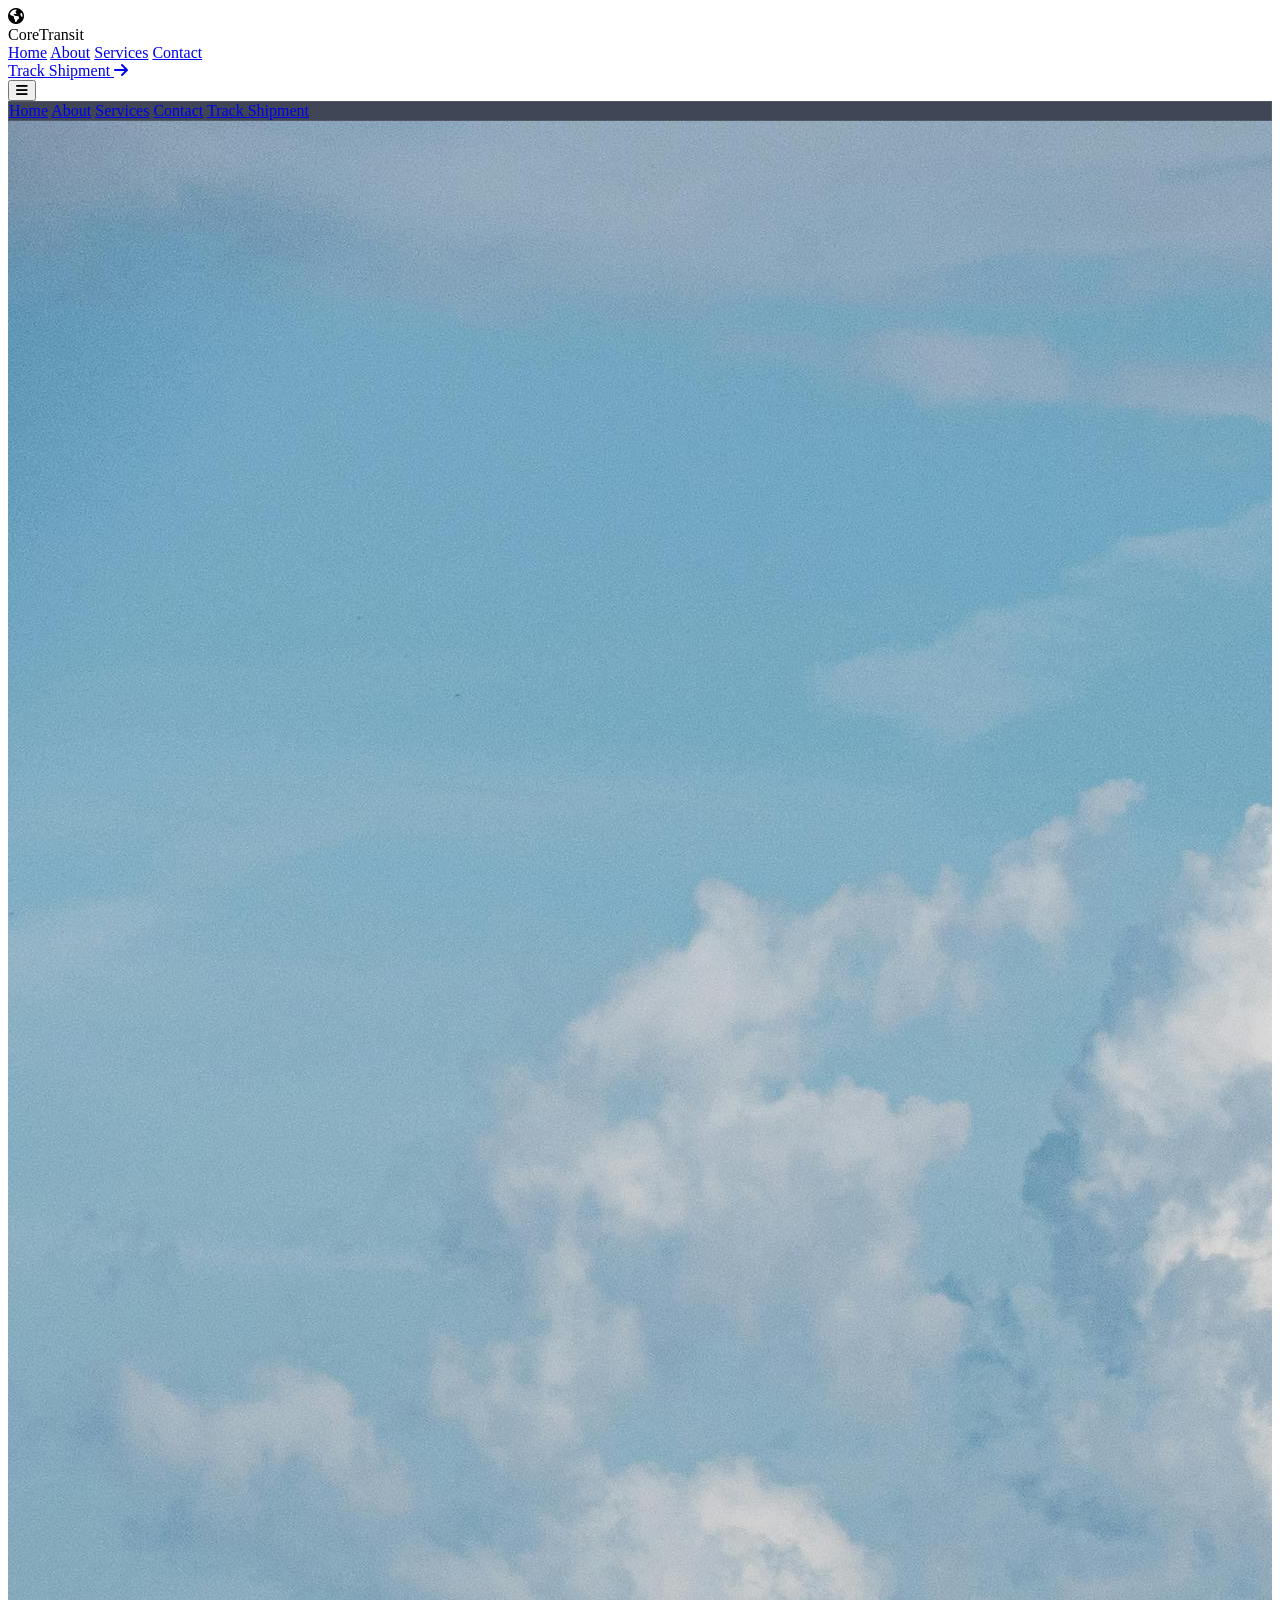
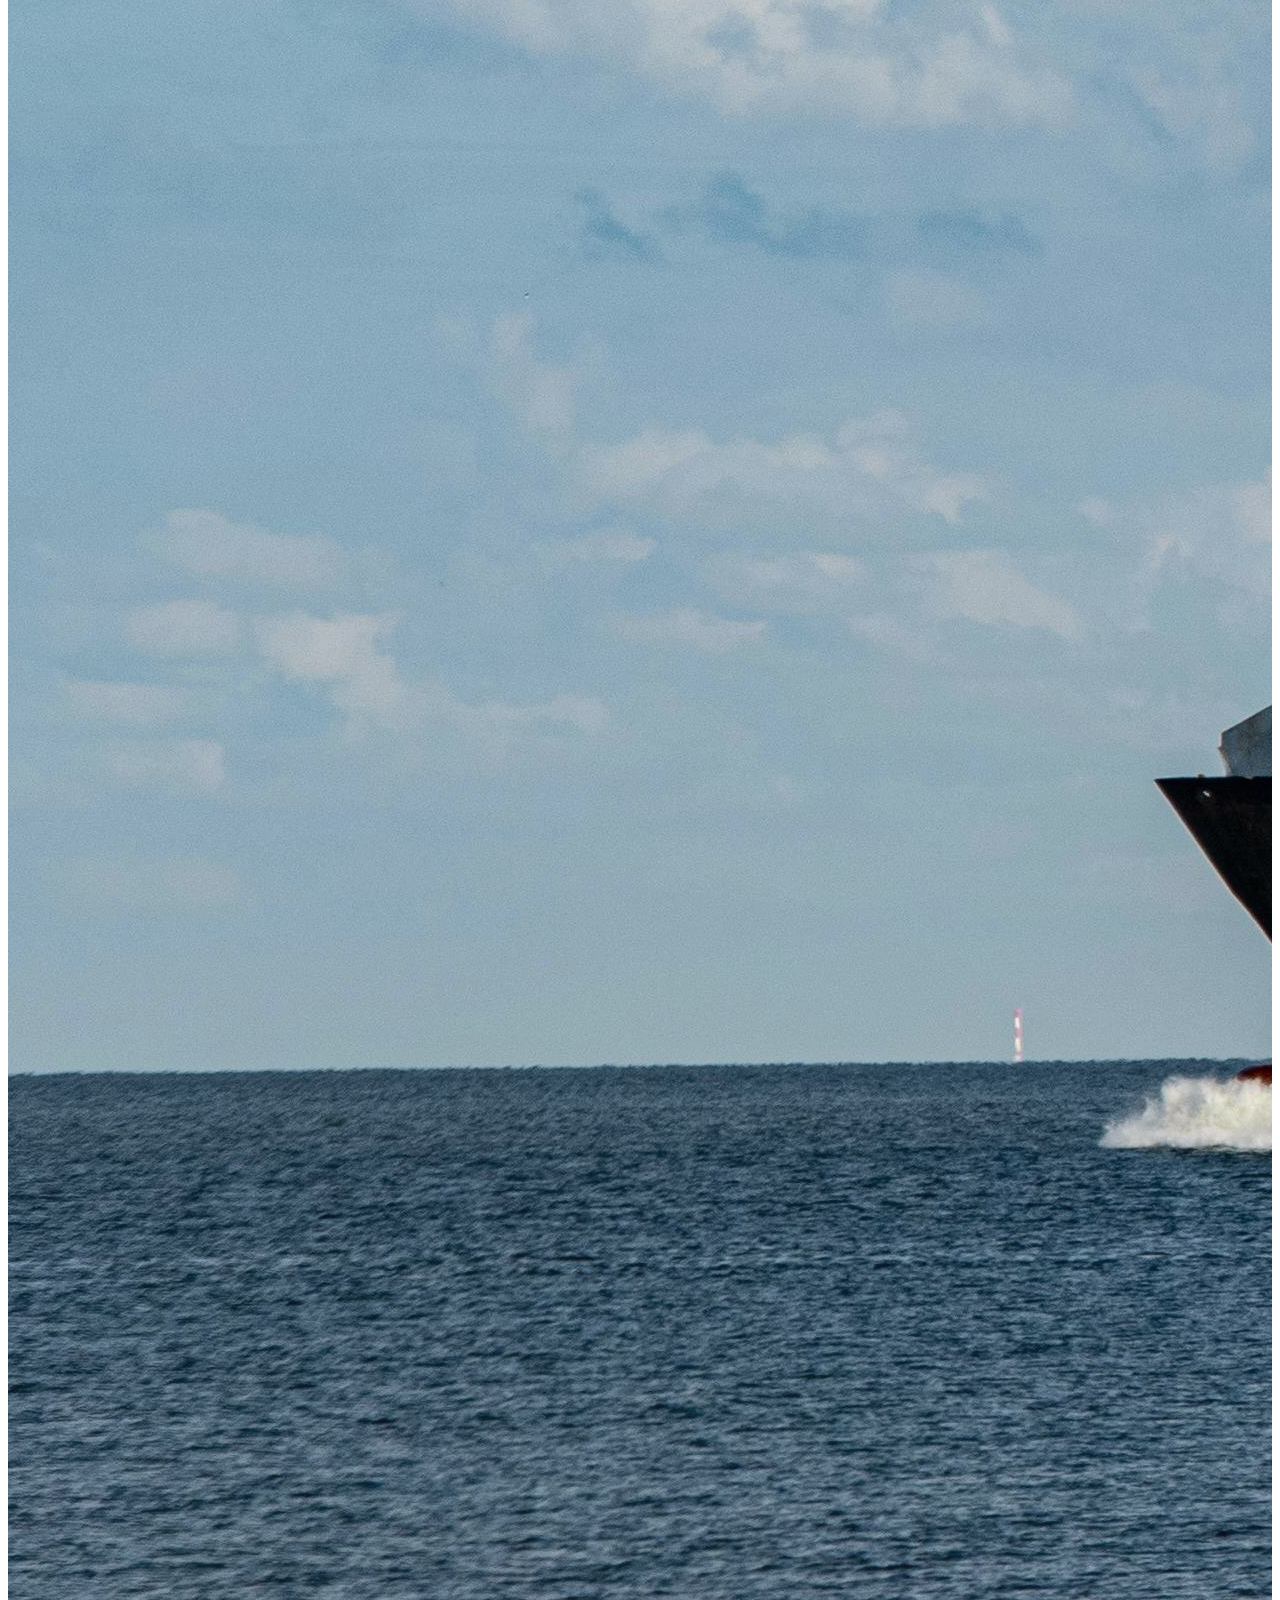
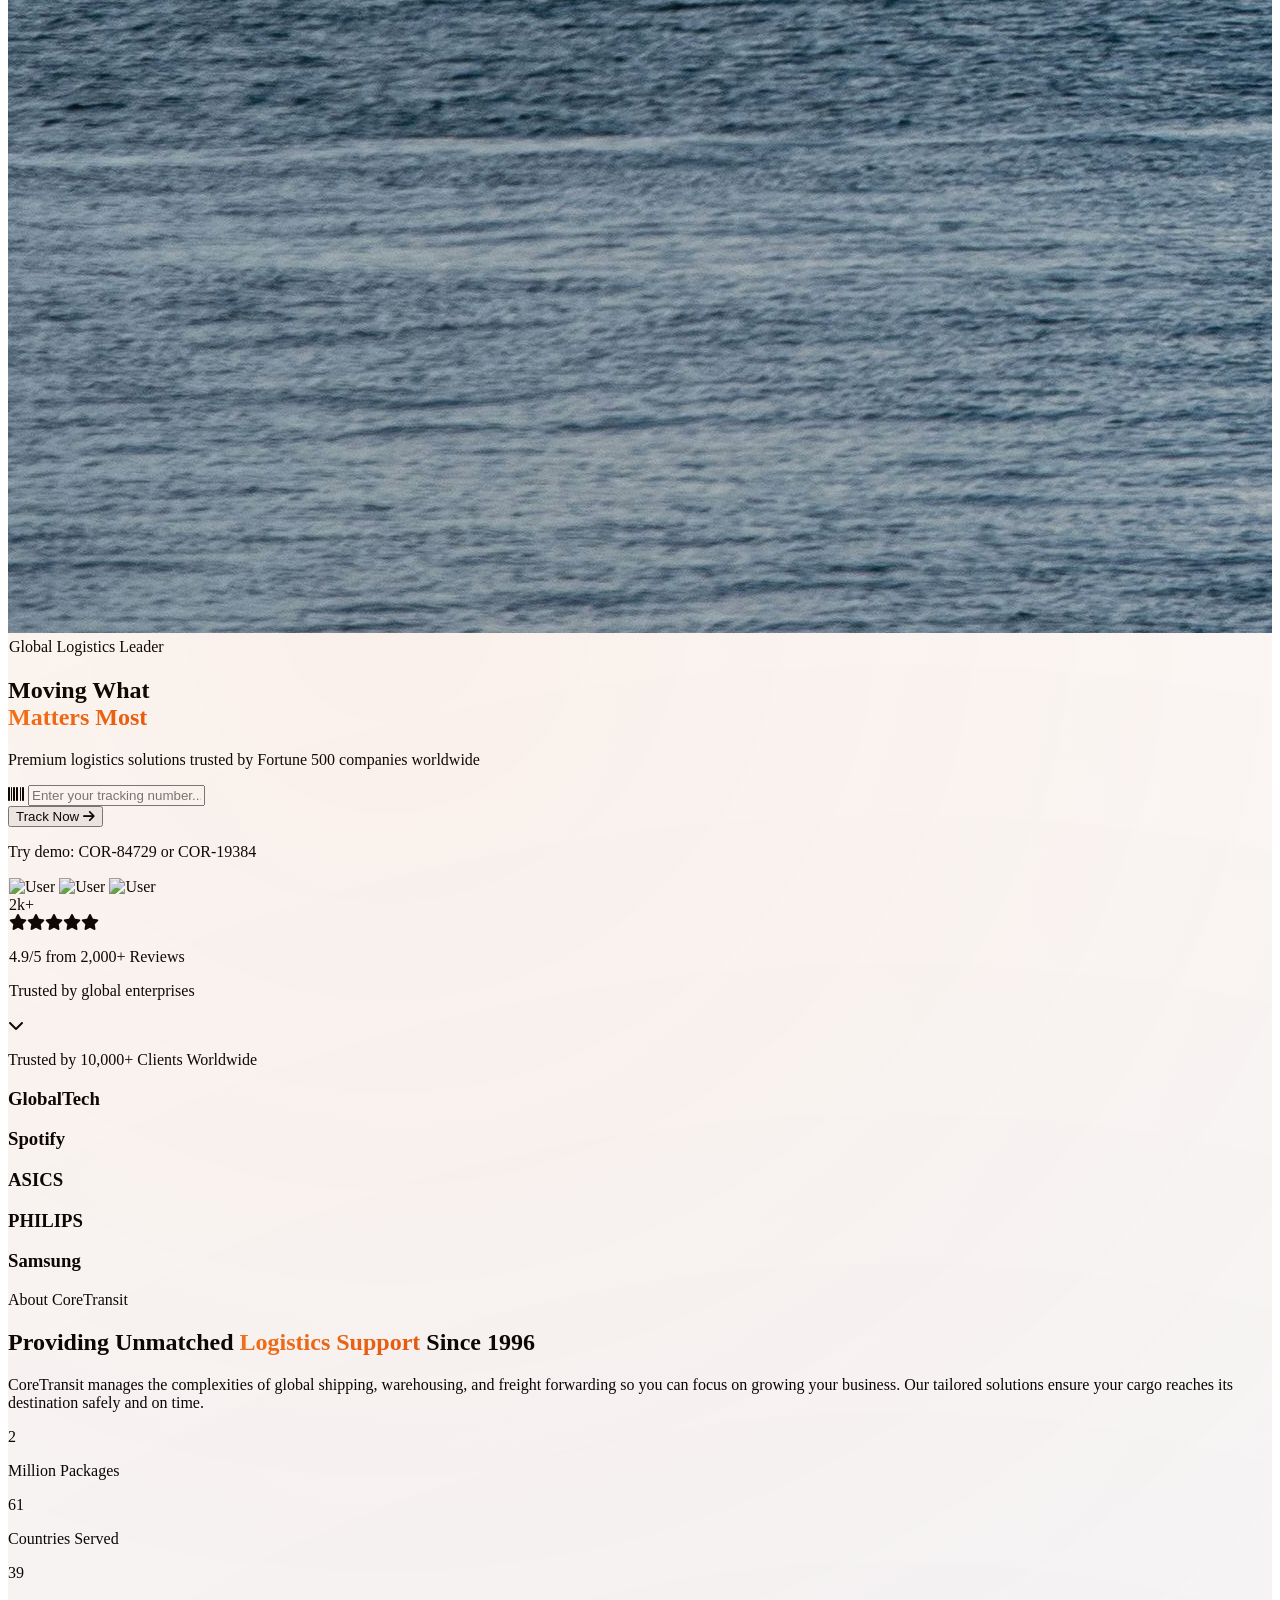
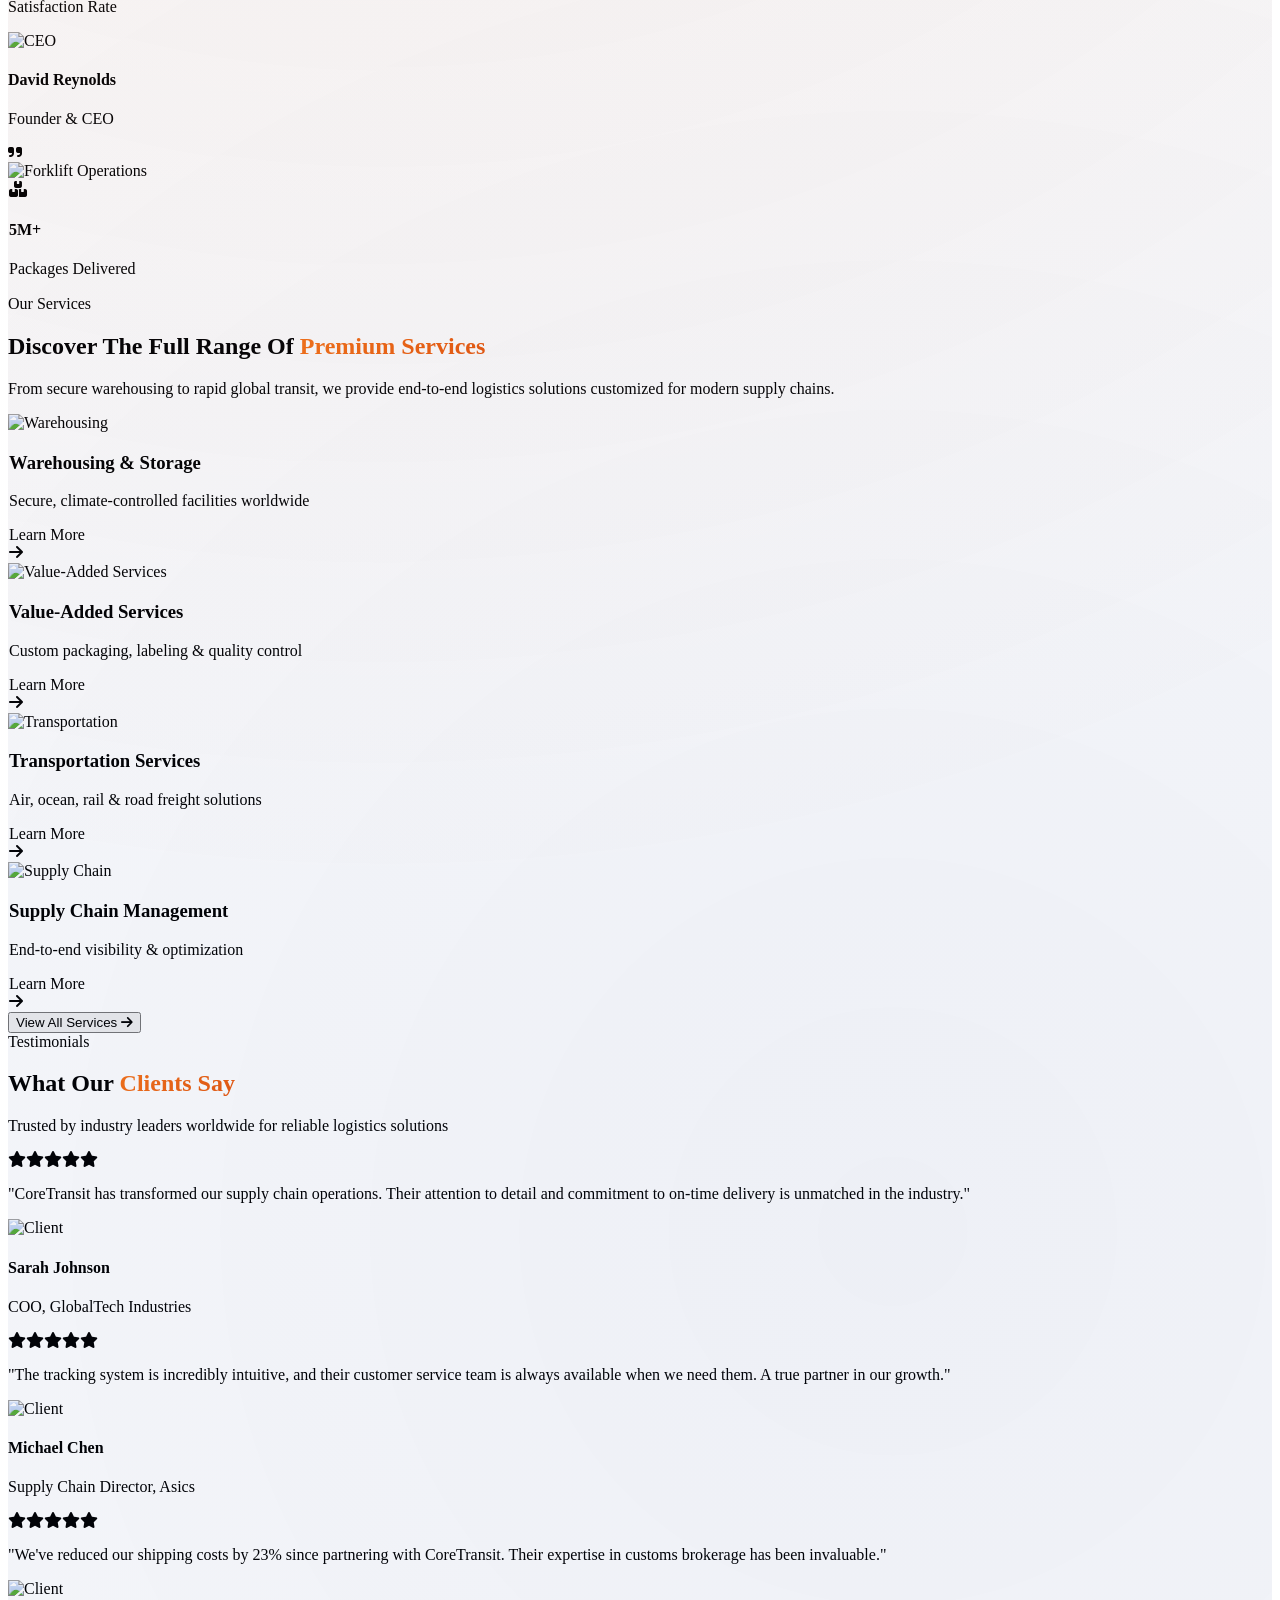
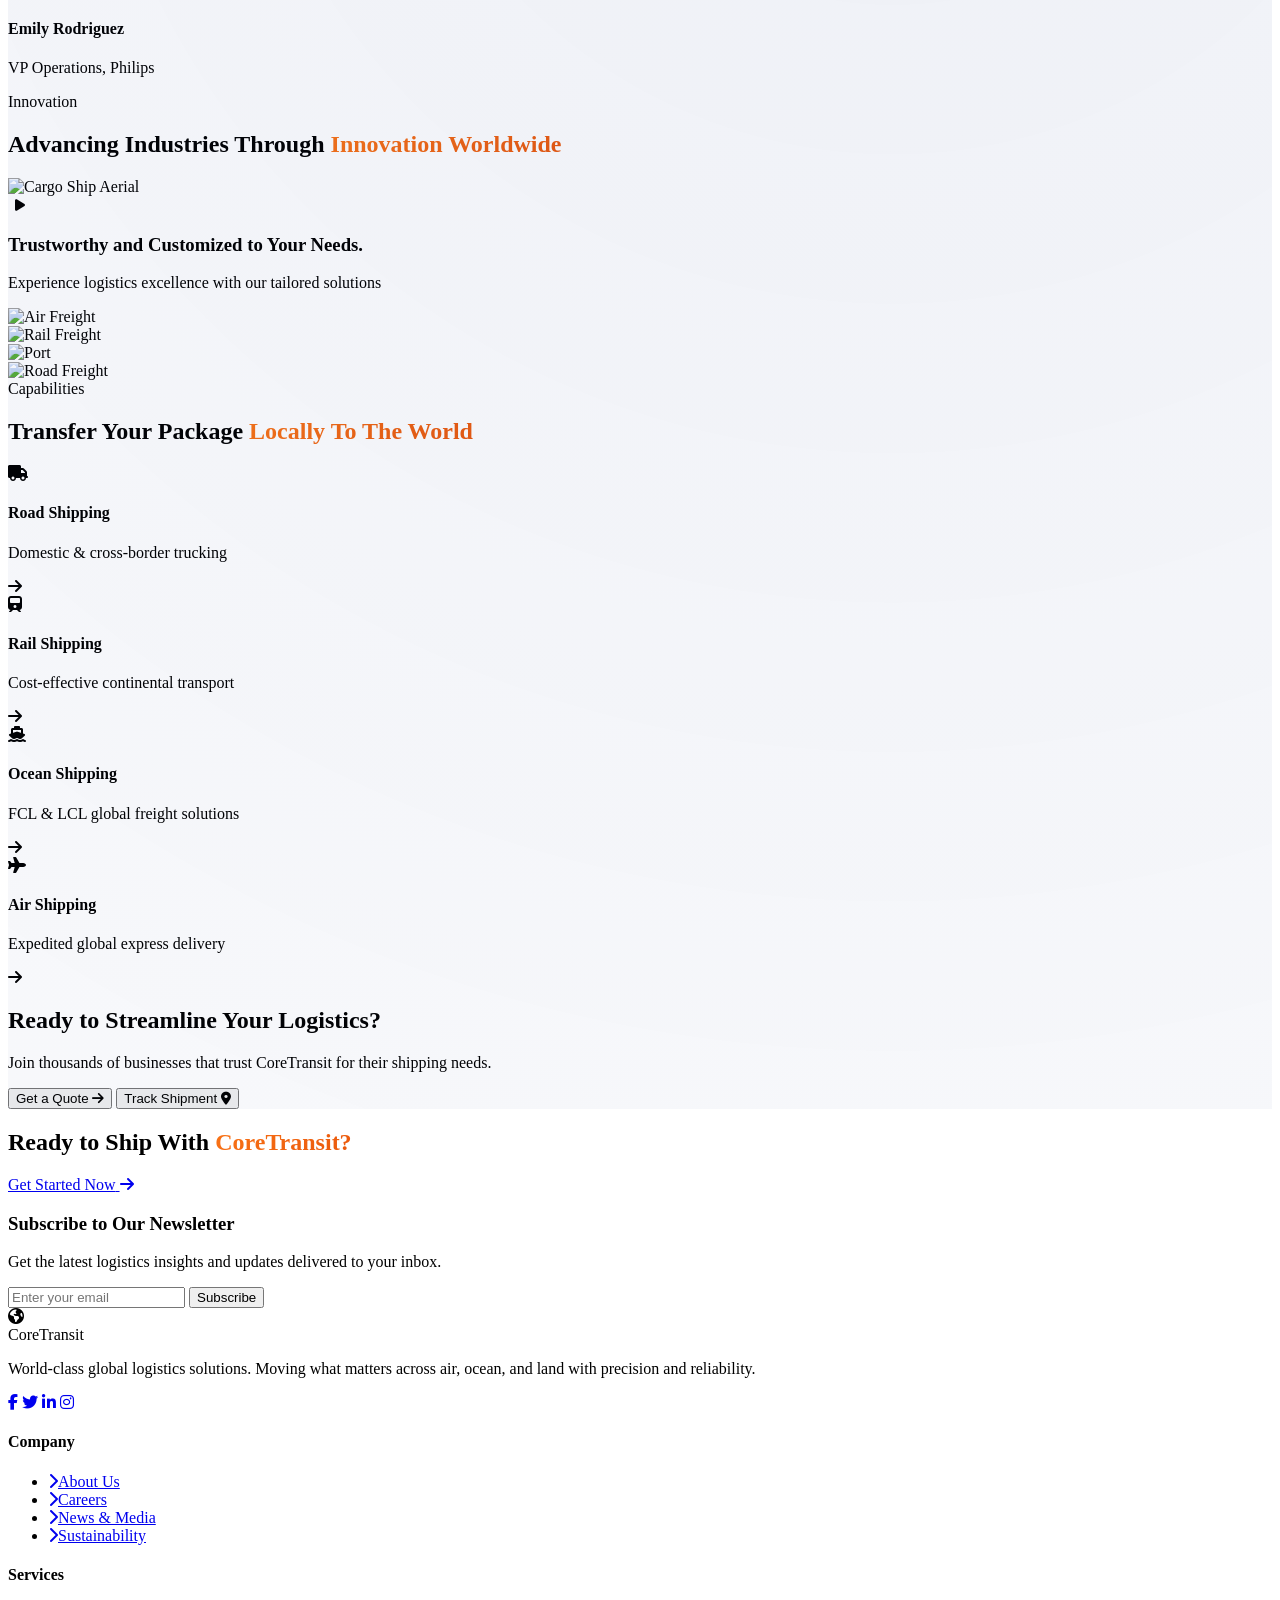
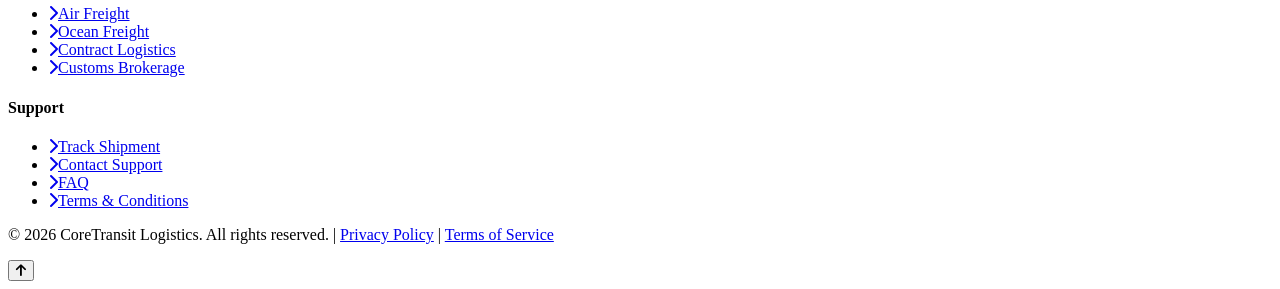
==== index.html @ ebb3c86e "Initial commit - CoreTransit logistics platform" ====
<!DOCTYPE html>
<html lang="en" class="scroll-smooth">

<head>
    <meta charset="UTF-8">
    <meta name="viewport" content="width=device-width, initial-scale=1.0">
    <title>CoreTransit Logistics | Moving What Matters</title>

    <!-- Fonts -->
    <link rel="preconnect" href="https://fonts.googleapis.com">
    <link rel="preconnect" href="https://fonts.gstatic.com" crossorigin>
    <link href="https://fonts.googleapis.com/css2?family=Inter:wght@300;400;500;600;700;800&display=swap" rel="stylesheet">

    <!-- Icons (FontAwesome) -->
    <link rel="stylesheet" href="https://cdnjs.cloudflare.com/ajax/libs/font-awesome/6.4.0/css/all.min.css">

    <!-- AOS Animation Library -->
    <link rel="stylesheet" href="https://unpkg.com/aos@next/dist/aos.css" />



    <!-- Tailwind CSS -->
    <script src="https://cdn.tailwindcss.com"></script>
    <script>
        tailwind.config = {
            theme: {
                extend: {
                    fontFamily: {
                        sans: ['Inter', 'sans-serif'],
                    },
                    colors: {
                        primary: '#1e3a8a',
                        primaryDark: '#152c6b',
                        accent: '#f97316',
                        accentHover: '#ea580c',
                        lightBg: '#f8fafc',
                        darkBg: '#0f172a',
                    },
                    animation: {
                        'float': 'float 6s ease-in-out infinite',
                        'pulse-slow': 'pulse 4s cubic-bezier(0.4, 0, 0.6, 1) infinite',
                        'shimmer': 'shimmer 2s linear infinite',
                    },
                    keyframes: {
                        float: {
                            '0%, 100%': { transform: 'translateY(0)' },
                            '50%': { transform: 'translateY(-20px)' },
                        },
                        shimmer: {
                            '0%': { backgroundPosition: '-200% 0' },
                            '100%': { backgroundPosition: '200% 0' },
                        },
                    },
                }
            }
        }
    </script>

    <!-- Custom Premium CSS -->
    <link rel="stylesheet" href="css/premium.css">
</head>

<body class="font-sans text-gray-800 bg-white antialiased">

    <!-- ========================================== -->
    <!-- PREMIUM NAVIGATION                         -->
    <!-- ========================================== -->
    <nav class="fixed w-full z-50 transition-all duration-500" id="navbar">
        <div class="max-w-7xl mx-auto px-4 sm:px-6 lg:px-8">
            <div class="flex justify-between items-center h-20">
                <!-- Logo -->
                <div class="flex-shrink-0 flex items-center cursor-pointer group" onclick="navigate('home')">
                    <div class="relative">
                        <div class="absolute inset-0 bg-accent rounded-full blur-lg opacity-50 group-hover:opacity-75 transition"></div>
                        <div class="relative w-10 h-10 bg-gradient-to-br from-accent to-accentHover rounded-full flex items-center justify-center text-white shadow-lg">
                            <i class="fa-solid fa-earth-americas text-xl"></i>
                        </div>
                    </div>
                    <span class="font-bold text-2xl tracking-tight ml-3" id="nav-logo-text">Core<span class="text-accent">Transit</span></span>
                </div>

                <!-- Desktop Menu -->
                <div class="hidden md:flex space-x-1 items-center">
                    <a href="#" onclick="navigate('home')" class="nav-link px-5 py-2 rounded-full text-sm font-semibold transition-all duration-300 hover:bg-accent/10">Home</a>
                    <a href="#" onclick="navigate('about')" class="nav-link px-5 py-2 rounded-full text-sm font-semibold transition-all duration-300 hover:bg-accent/10">About</a>
                    <a href="#" onclick="navigate('services')" class="nav-link px-5 py-2 rounded-full text-sm font-semibold transition-all duration-300 hover:bg-accent/10">Services</a>
                    <a href="#" onclick="navigate('contact')" class="nav-link px-5 py-2 rounded-full text-sm font-semibold transition-all duration-300 hover:bg-accent/10">Contact</a>
                </div>

                <!-- Track Button -->
                <div class="hidden md:flex items-center gap-3">
                    <a href="track.html" class="btn-premium relative bg-gradient-to-r from-accent to-accentHover text-white px-6 py-2.5 rounded-full font-semibold transition-all duration-300 shadow-lg hover:shadow-xl hover:shadow-accent/25 flex items-center gap-2">
                        <span>Track Shipment</span>
                        <i class="fa-solid fa-arrow-right group-hover:translate-x-1 transition-transform"></i>
                    </a>
                </div>

                <!-- Mobile Menu Button -->
                <div class="md:hidden flex items-center">
                    <button id="mobile-menu-btn" class="text-2xl focus:outline-none transition-colors duration-300 p-2 text-primary">
                        <i class="fa-solid fa-bars"></i>
                    </button>
                </div>
            </div>
        </div>
        <!-- Mobile Menu Panel -->
        <div id="mobile-menu" class="hidden md:hidden glass-dark mx-4 rounded-2xl mt-2 p-4 shadow-2xl border border-white/10">
            <a href="#" onclick="navigate('home')" class="block py-3 px-4 text-white font-medium rounded-lg hover:bg-white/10 transition">Home</a>
            <a href="#" onclick="navigate('about')" class="block py-3 px-4 text-white font-medium rounded-lg hover:bg-white/10 transition">About</a>
            <a href="#" onclick="navigate('services')" class="block py-3 px-4 text-white font-medium rounded-lg hover:bg-white/10 transition">Services</a>
            <a href="#" onclick="navigate('contact')" class="block py-3 px-4 text-white font-medium rounded-lg hover:bg-white/10 transition">Contact</a>
            <a href="track.html" class="w-full mt-3 bg-gradient-to-r from-accent to-accentHover text-white px-6 py-3 rounded-full font-semibold transition block text-center">
                Track Shipment
            </a>
        </div>
    </nav>

    <!-- ========================================== -->
    <!-- MAIN CONTENT AREA (SPA View Container)     -->
    <!-- ========================================== -->
    <div id="app-content">
        <!-- Content will be loaded here via JavaScript -->
        <!-- Default: Home Page content -->
    </div>

    <!-- ========================================== -->
    <!-- PREMIUM FOOTER                             -->
    <!-- ========================================== -->
    <footer class="bg-darkBg text-gray-300 py-20 border-t-4 border-accent">
        <div class="max-w-7xl mx-auto px-4 sm:px-6 lg:px-8">
            <!-- Top Footer / CTA -->
            <div class="flex flex-col lg:flex-row justify-between items-center mb-20 pb-12 border-b border-gray-800">
                <h2 class="text-4xl lg:text-5xl font-extrabold text-white mb-8 lg:mb-0 max-w-2xl leading-tight">
                    Ready to Ship With <span class="gradient-text">CoreTransit?</span>
                </h2>
                <a href="#" onclick="navigate('contact'); return false;" class="btn-premium relative bg-gradient-to-r from-accent to-accentHover text-white px-10 py-5 rounded-full font-bold transition-all duration-300 shadow-lg hover:shadow-xl hover:shadow-accent/25 flex items-center gap-4 text-lg">
                    <span>Get Started Now</span>
                    <i class="fa-solid fa-arrow-right bg-white/20 p-2 rounded-full"></i>
                </a>
            </div>

            <!-- Newsletter Section -->
            <div class="mb-16 p-8 bg-gray-800/50 rounded-3xl border border-gray-700">
                <div class="flex flex-col md:flex-row justify-between items-center gap-6">
                    <div>
                        <h3 class="text-2xl font-bold text-white mb-2">Subscribe to Our Newsletter</h3>
                        <p class="text-gray-400">Get the latest logistics insights and updates delivered to your inbox.</p>
                    </div>
                    <div class="flex gap-3 w-full md:w-auto">
                        <input type="email" placeholder="Enter your email" class="newsletter-input flex-grow px-6 py-4 rounded-xl bg-gray-900 border border-gray-700 text-white placeholder-gray-500 focus:outline-none focus:ring-2 focus:ring-accent focus:border-transparent">
                        <button class="bg-accent hover:bg-accentHover text-white px-8 py-4 rounded-xl font-semibold transition">Subscribe</button>
                    </div>
                </div>
            </div>

            <!-- Main Footer Links -->
            <div class="grid grid-cols-1 md:grid-cols-2 lg:grid-cols-5 gap-12">
                <div class="lg:col-span-2">
                    <div class="flex items-center mb-6">
                        <div class="relative">
                            <div class="absolute inset-0 bg-accent rounded-full blur-lg opacity-50"></div>
                            <div class="relative w-10 h-10 bg-gradient-to-br from-accent to-accentHover rounded-full flex items-center justify-center text-white shadow-lg">
                                <i class="fa-solid fa-earth-americas"></i>
                            </div>
                        </div>
                        <span class="font-bold text-2xl text-white ml-3">Core<span class="text-accent">Transit</span></span>
                    </div>
                    <p class="text-gray-400 text-sm leading-relaxed mb-8">
                        World-class global logistics solutions. Moving what matters across air, ocean, and land with precision and reliability.
                    </p>
                    <div class="flex space-x-3">
                        <a href="#" class="w-12 h-12 rounded-xl bg-gray-800 flex items-center justify-center hover:bg-accent hover:text-white transition-all duration-300 hover:scale-110"><i class="fa-brands fa-facebook-f"></i></a>
                        <a href="#" class="w-12 h-12 rounded-xl bg-gray-800 flex items-center justify-center hover:bg-accent hover:text-white transition-all duration-300 hover:scale-110"><i class="fa-brands fa-twitter"></i></a>
                        <a href="#" class="w-12 h-12 rounded-xl bg-gray-800 flex items-center justify-center hover:bg-accent hover:text-white transition-all duration-300 hover:scale-110"><i class="fa-brands fa-linkedin-in"></i></a>
                        <a href="#" class="w-12 h-12 rounded-xl bg-gray-800 flex items-center justify-center hover:bg-accent hover:text-white transition-all duration-300 hover:scale-110"><i class="fa-brands fa-instagram"></i></a>
                    </div>
                </div>

                <div>
                    <h4 class="text-white font-bold mb-6 uppercase tracking-wider text-sm">Company</h4>
                    <ul class="space-y-4">
                        <li><a href="#" onclick="navigate('about'); return false;" class="text-gray-400 hover:text-accent transition flex items-center gap-2"><i class="fa-solid fa-chevron-right text-xs text-accent"></i>About Us</a></li>
                        <li><a href="#" class="text-gray-400 hover:text-accent transition flex items-center gap-2"><i class="fa-solid fa-chevron-right text-xs text-accent"></i>Careers</a></li>
                        <li><a href="#" class="text-gray-400 hover:text-accent transition flex items-center gap-2"><i class="fa-solid fa-chevron-right text-xs text-accent"></i>News & Media</a></li>
                        <li><a href="#" class="text-gray-400 hover:text-accent transition flex items-center gap-2"><i class="fa-solid fa-chevron-right text-xs text-accent"></i>Sustainability</a></li>
                    </ul>
                </div>

                <div>
                    <h4 class="text-white font-bold mb-6 uppercase tracking-wider text-sm">Services</h4>
                    <ul class="space-y-4">
                        <li><a href="#" onclick="navigate('services'); return false;" class="text-gray-400 hover:text-accent transition flex items-center gap-2"><i class="fa-solid fa-chevron-right text-xs text-accent"></i>Air Freight</a></li>
                        <li><a href="#" onclick="navigate('services'); return false;" class="text-gray-400 hover:text-accent transition flex items-center gap-2"><i class="fa-solid fa-chevron-right text-xs text-accent"></i>Ocean Freight</a></li>
                        <li><a href="#" onclick="navigate('services'); return false;" class="text-gray-400 hover:text-accent transition flex items-center gap-2"><i class="fa-solid fa-chevron-right text-xs text-accent"></i>Contract Logistics</a></li>
                        <li><a href="#" onclick="navigate('services'); return false;" class="text-gray-400 hover:text-accent transition flex items-center gap-2"><i class="fa-solid fa-chevron-right text-xs text-accent"></i>Customs Brokerage</a></li>
                    </ul>
                </div>

                <div>
                    <h4 class="text-white font-bold mb-6 uppercase tracking-wider text-sm">Support</h4>
                    <ul class="space-y-4">
                        <li><a href="track.html" class="text-gray-400 hover:text-accent transition flex items-center gap-2"><i class="fa-solid fa-chevron-right text-xs text-accent"></i>Track Shipment</a></li>
                        <li><a href="#" onclick="navigate('contact'); return false;" class="text-gray-400 hover:text-accent transition flex items-center gap-2"><i class="fa-solid fa-chevron-right text-xs text-accent"></i>Contact Support</a></li>
                        <li><a href="#" class="text-gray-400 hover:text-accent transition flex items-center gap-2"><i class="fa-solid fa-chevron-right text-xs text-accent"></i>FAQ</a></li>
                        <li><a href="#" class="text-gray-400 hover:text-accent transition flex items-center gap-2"><i class="fa-solid fa-chevron-right text-xs text-accent"></i>Terms & Conditions</a></li>
                    </ul>
                </div>
            </div>

            <div class="mt-20 pt-8 border-t border-gray-800 text-center text-sm text-gray-500">
                <p>&copy; 2026 CoreTransit Logistics. All rights reserved. | <a href="#" class="hover:text-accent transition">Privacy Policy</a> | <a href="#" class="hover:text-accent transition">Terms of Service</a></p>
            </div>
        </div>
    </footer>

    <!-- Back to Top Button -->
    <button id="back-to-top" class="back-to-top fixed bottom-8 right-8 w-14 h-14 bg-gradient-to-br from-accent to-accentHover text-white rounded-full shadow-xl hover:shadow-2xl transition-all duration-300 flex items-center justify-center text-xl z-40 border-2 border-white/30">
        <i class="fa-solid fa-arrow-up"></i>
    </button>

        <!-- Supabase SDK -->
<script src="https://cdn.jsdelivr.net/npm/@supabase/supabase-js@2"></script>

    <!-- Scripts -->
    <script src="https://unpkg.com/aos@next/dist/aos.js"></script>
    <script src="js/config.js"></script>
    <script src="js/navigation.js"></script>
    <script src="js/main.js"></script>
</body>

</html>
---- css/premium.css ----
/* ========================================== */
/* CORETRANSIT PREMIUM STYLES                 */
/* ========================================== */

/* Smooth Scroll Behavior */
html {
    scroll-behavior: smooth;
}

/* Premium Scrollbar */
::-webkit-scrollbar {
    width: 8px;
}

::-webkit-scrollbar-track {
    background: #f1f5f9;
}

::-webkit-scrollbar-thumb {
    background: linear-gradient(180deg, #f97316, #ea580c);
    border-radius: 10px;
}

::-webkit-scrollbar-thumb:hover {
    background: linear-gradient(180deg, #ea580c, #c2410c);
}

/* Custom Cursor Effect for Interactive Elements */
.premium-card {
    transition: all 0.4s cubic-bezier(0.175, 0.885, 0.32, 1.275);
}

.premium-card:hover {
    transform: translateY(-8px);
    box-shadow: 0 30px 60px -15px rgba(30, 58, 138, 0.25);
}

/* Glassmorphism Effects */
.glass-premium {
    background: rgba(255, 255, 255, 0.85);
    backdrop-filter: blur(12px);
    -webkit-backdrop-filter: blur(12px);
    border: 1px solid rgba(255, 255, 255, 0.3);
}

.glass-dark {
    background: rgba(15, 23, 42, 0.8);
    backdrop-filter: blur(12px);
    -webkit-backdrop-filter: blur(12px);
    border: 1px solid rgba(255, 255, 255, 0.1);
}

/* Image Hover Zoom Effect */
.image-zoom {
    overflow: hidden;
}

.image-zoom img {
    transition: transform 0.6s cubic-bezier(0.165, 0.84, 0.44, 1);
}

.image-zoom:hover img {
    transform: scale(1.08);
}

/* Gradient Text Effect */
.gradient-text {
    background: linear-gradient(135deg, #f97316 0%, #ea580c 50%, #f97316 100%);
    -webkit-background-clip: text;
    -webkit-text-fill-color: transparent;
    background-clip: text;
    background-size: 200% 200%;
    animation: shimmer 3s linear infinite;
}

/* Premium Button Hover Effect */
.btn-premium {
    position: relative;
    overflow: hidden;
    transition: all 0.3s ease;
}

.btn-premium::before {
    content: '';
    position: absolute;
    top: 50%;
    left: 50%;
    width: 0;
    height: 0;
    border-radius: 50%;
    background: rgba(255, 255, 255, 0.3);
    transform: translate(-50%, -50%);
    transition: width 0.6s, height 0.6s;
}

.btn-premium:hover::before {
    width: 300px;
    height: 300px;
}

/* Animated Border Gradient */
.border-gradient {
    position: relative;
    background: white;
    border-radius: 16px;
}

.border-gradient::before {
    content: '';
    position: absolute;
    inset: 0;
    border-radius: 16px;
    padding: 2px;
    background: linear-gradient(135deg, #f97316, #1e3a8a, #f97316);
    -webkit-mask: linear-gradient(#fff 0 0) content-box, linear-gradient(#fff 0 0);
    -webkit-mask-composite: xor;
    mask-composite: exclude;
    opacity: 0;
    transition: opacity 0.4s ease;
}

.border-gradient:hover::before {
    opacity: 1;
}

/* Floating Animation */
.float-animation {
    animation: float 6s ease-in-out infinite;
}

/* Service Card Overlay Effect */
.service-overlay {
    background: linear-gradient(180deg, rgba(0, 0, 0, 0) 0%, rgba(0, 0, 0, 0.4) 50%, rgba(0, 0, 0, 0.8) 100%);
}

/* Back to Top Button */
.back-to-top {
    opacity: 0;
    visibility: hidden;
    transition: all 0.3s ease;
}

.back-to-top.visible {
    opacity: 1;
    visibility: visible;
}

/* Particle Background Effect */
.particle-bg {
    position: relative;
}

.particle-bg::after {
    content: '';
    position: absolute;
    top: 0;
    left: 0;
    right: 0;
    bottom: 0;
    background: radial-gradient(circle at 30% 50%, rgba(249, 115, 22, 0.08) 0%, transparent 50%),
        radial-gradient(circle at 70% 80%, rgba(30, 58, 138, 0.08) 0%, transparent 50%);
    pointer-events: none;
}

/* Testimonial Card Premium */
.testimonial-card {
    transition: all 0.3s ease;
}

.testimonial-card:hover {
    transform: scale(1.02);
    box-shadow: 0 20px 40px -12px rgba(30, 58, 138, 0.25);
}

/* Newsletter Input */
.newsletter-input {
    transition: all 0.3s ease;
}

.newsletter-input:focus {
    box-shadow: 0 0 0 3px rgba(249, 115, 22, 0.2);
}

/* Premium Input Focus Effect */
.premium-input {
    transition: all 0.3s ease;
}

.premium-input:focus {
    box-shadow: 0 0 0 4px rgba(249, 115, 22, 0.1);
    border-color: #f97316;
    outline: none;
}

/* Loader Animation */
.loader {
    width: 24px;
    height: 24px;
    border: 3px solid rgba(249, 115, 22, 0.2);
    border-top-color: #f97316;
    border-radius: 50%;
    animation: spin 0.8s linear infinite;
}

@keyframes spin {
    to {
        transform: rotate(360deg);
    }
}

/* Progress Bar Glow */
.progress-glow {
    position: relative;
    overflow: hidden;
}

.progress-glow::after {
    content: '';
    position: absolute;
    top: 0;
    left: -100%;
    width: 100%;
    height: 100%;
    background: linear-gradient(90deg, transparent, rgba(255, 255, 255, 0.3), transparent);
    animation: shimmer 2s infinite;
}

/* Timeline Stepper (Tracking Page) */
.timeline-step {
    position: relative;
    text-align: center;
    flex: 1;
}

.timeline-step.completed .step-icon {
    background: #f97316;
    border-color: #f97316;
    color: white;
}

.timeline-step.active .step-icon {
    background: white;
    border-color: #f97316;
    color: #f97316;
    box-shadow: 0 0 0 4px rgba(249, 115, 22, 0.2);
}

.step-icon {
    width: 40px;
    height: 40px;
    border-radius: 50%;
    background: #f1f5f9;
    border: 2px solid #e2e8f0;
    display: flex;
    align-items: center;
    justify-content: center;
    margin: 0 auto;
    transition: all 0.4s ease;
    position: relative;
    z-index: 2;
}

/* Page Transitions */
.page-transition {
    animation: fadeSlideIn 0.5s ease-out;
}

@keyframes fadeSlideIn {
    from {
        opacity: 0;
        transform: translateY(20px);
    }

    to {
        opacity: 1;
        transform: translateY(0);
    }
}

/* Stat Number Styling */
.stat-number {
    font-feature-settings: "tnum";
    font-variant-numeric: tabular-nums;
}

/* Hover Underline Animation */
.hover-underline {
    position: relative;
}

.hover-underline::after {
    content: '';
    position: absolute;
    bottom: -2px;
    left: 0;
    width: 0;
    height: 2px;
    background: #f97316;
    transition: width 0.3s ease;
}

.hover-underline:hover::after {
    width: 100%;
}

/* Card Hover Lift */
.hover-lift {
    transition: all 0.3s ease;
}

.hover-lift:hover {
    transform: translateY(-5px);
    box-shadow: 0 20px 30px -10px rgba(30, 58, 138, 0.15);
}

/* Pulse Dot Animation */
.pulse-dot {
    position: relative;
}

.pulse-dot::before {
    content: '';
    position: absolute;
    width: 8px;
    height: 8px;
    background: #f97316;
    border-radius: 50%;
    animation: pulse 2s infinite;
}

@keyframes pulse {
    0% {
        box-shadow: 0 0 0 0 rgba(249, 115, 22, 0.7);
    }

    70% {
        box-shadow: 0 0 0 10px rgba(249, 115, 22, 0);
    }

    100% {
        box-shadow: 0 0 0 0 rgba(249, 115, 22, 0);
    }
}

/* Gradient Border Bottom */
.gradient-border-bottom {
    border-bottom: 3px solid;
    border-image: linear-gradient(90deg, #f97316, #1e3a8a, #f97316) 1;
}

/* Smooth Transition for All Interactive Elements */
a,
button,
.interactive {
    transition: all 0.3s ease;
}

/* Admin Dashboard Specific Styles */
.admin-table tr:hover {
    background: rgba(249, 115, 22, 0.05);
}

.status-badge {
    display: inline-block;
    padding: 4px 12px;
    border-radius: 9999px;
    font-size: 12px;
    font-weight: 600;
    text-transform: uppercase;
    letter-spacing: 0.5px;
}

.status-pending {
    background: #fef3c7;
    color: #92400e;
}

.status-transit {
    background: #dbeafe;
    color: #1e40af;
}

.status-outfordelivery {
    background: #e0e7ff;
    color: #3730a3;
}

.status-delivered {
    background: #d1fae5;
    color: #065f46;
}

/* Modal Backdrop */
.modal-backdrop {
    background: rgba(0, 0, 0, 0.5);
    backdrop-filter: blur(4px);
}

/* Toast Notification */
.toast {
    position: fixed;
    bottom: 20px;
    right: 20px;
    padding: 16px 24px;
    background: white;
    border-radius: 12px;
    box-shadow: 0 10px 40px rgba(0, 0, 0, 0.15);
    border-left: 4px solid #f97316;
    animation: slideIn 0.3s ease;
    z-index: 1000;
}

@keyframes slideIn {
    from {
        transform: translateX(100%);
        opacity: 0;
    }

    to {
        transform: translateX(0);
        opacity: 1;
    }
}

/* Responsive Adjustments */
@media (max-width: 768px) {
    .step-icon {
        width: 32px;
        height: 32px;
        font-size: 12px;
    }

    .timeline-step p {
        font-size: 10px;
    }
}

/* Print Styles */
@media print {

    nav,
    footer,
    .back-to-top,
    .no-print {
        display: none !important;
    }
}

/* Accessibility - Reduced Motion */
@media (prefers-reduced-motion: reduce) {

    *,
    *::before,
    *::after {
        animation-duration: 0.01ms !important;
        animation-iteration-count: 1 !important;
        transition-duration: 0.01ms !important;
        scroll-behavior: auto !important;
    }
}

/* Focus Styles for Accessibility */
*:focus-visible {
    outline: 2px solid #f97316;
    outline-offset: 2px;
}

/* Loading Skeleton Animation */
.skeleton {
    background: linear-gradient(90deg, #f1f5f9 25%, #e2e8f0 50%, #f1f5f9 75%);
    background-size: 200% 100%;
    animation: skeletonLoading 1.5s infinite;
}

@keyframes skeletonLoading {
    0% {
        background-position: 200% 0;
    }

    100% {
        background-position: -200% 0;
    }
}
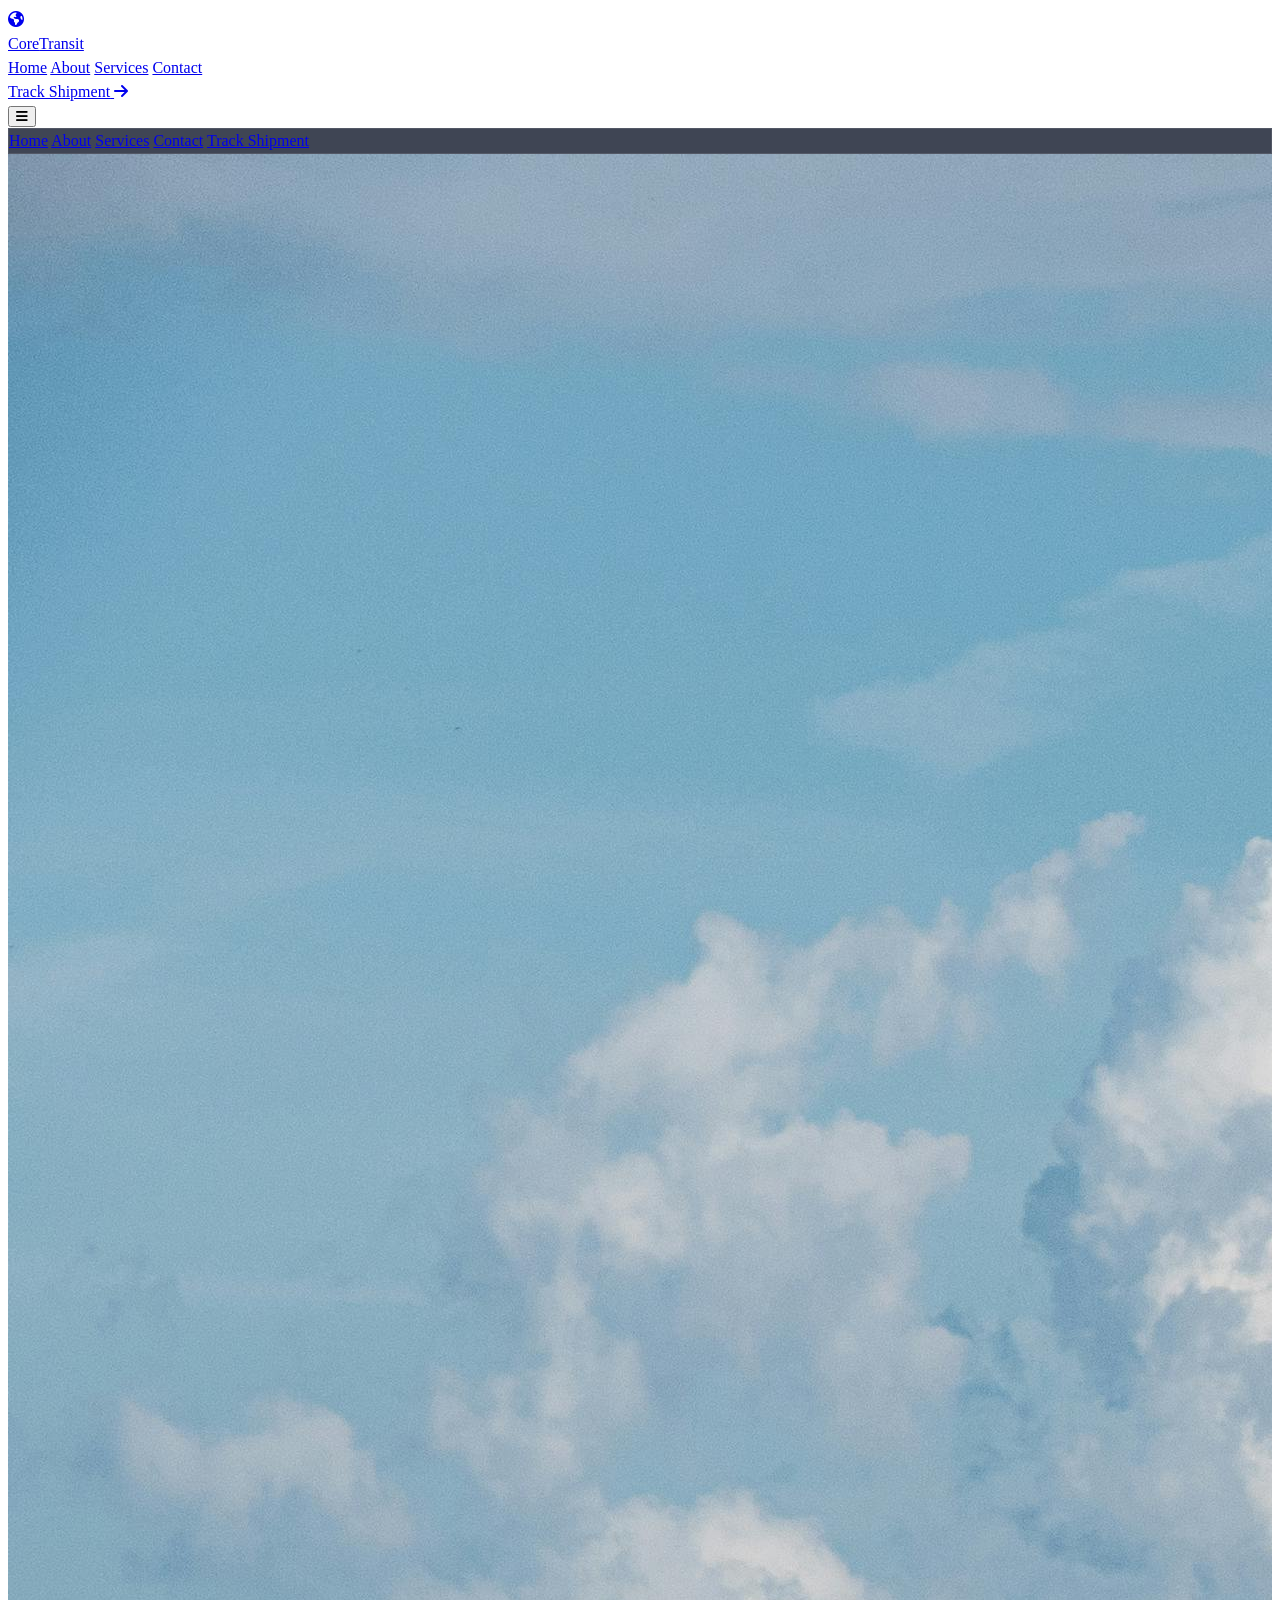
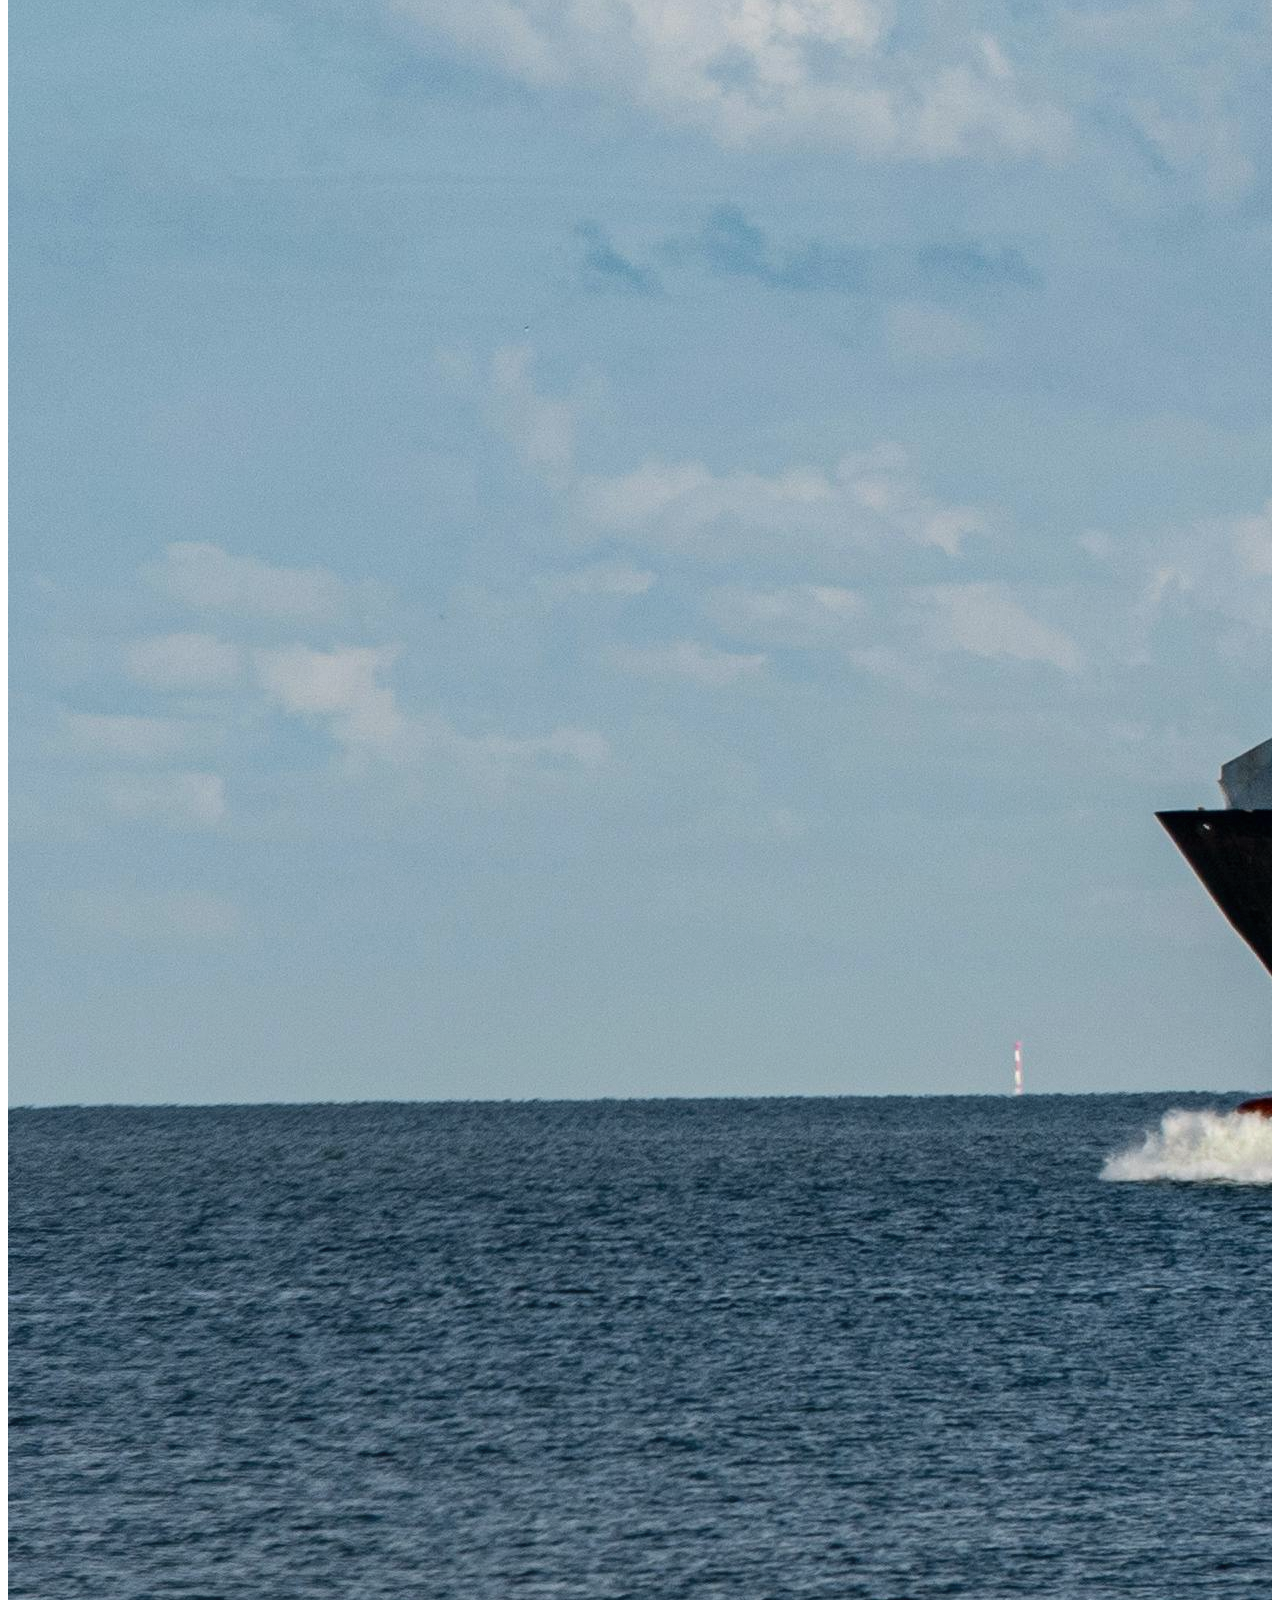
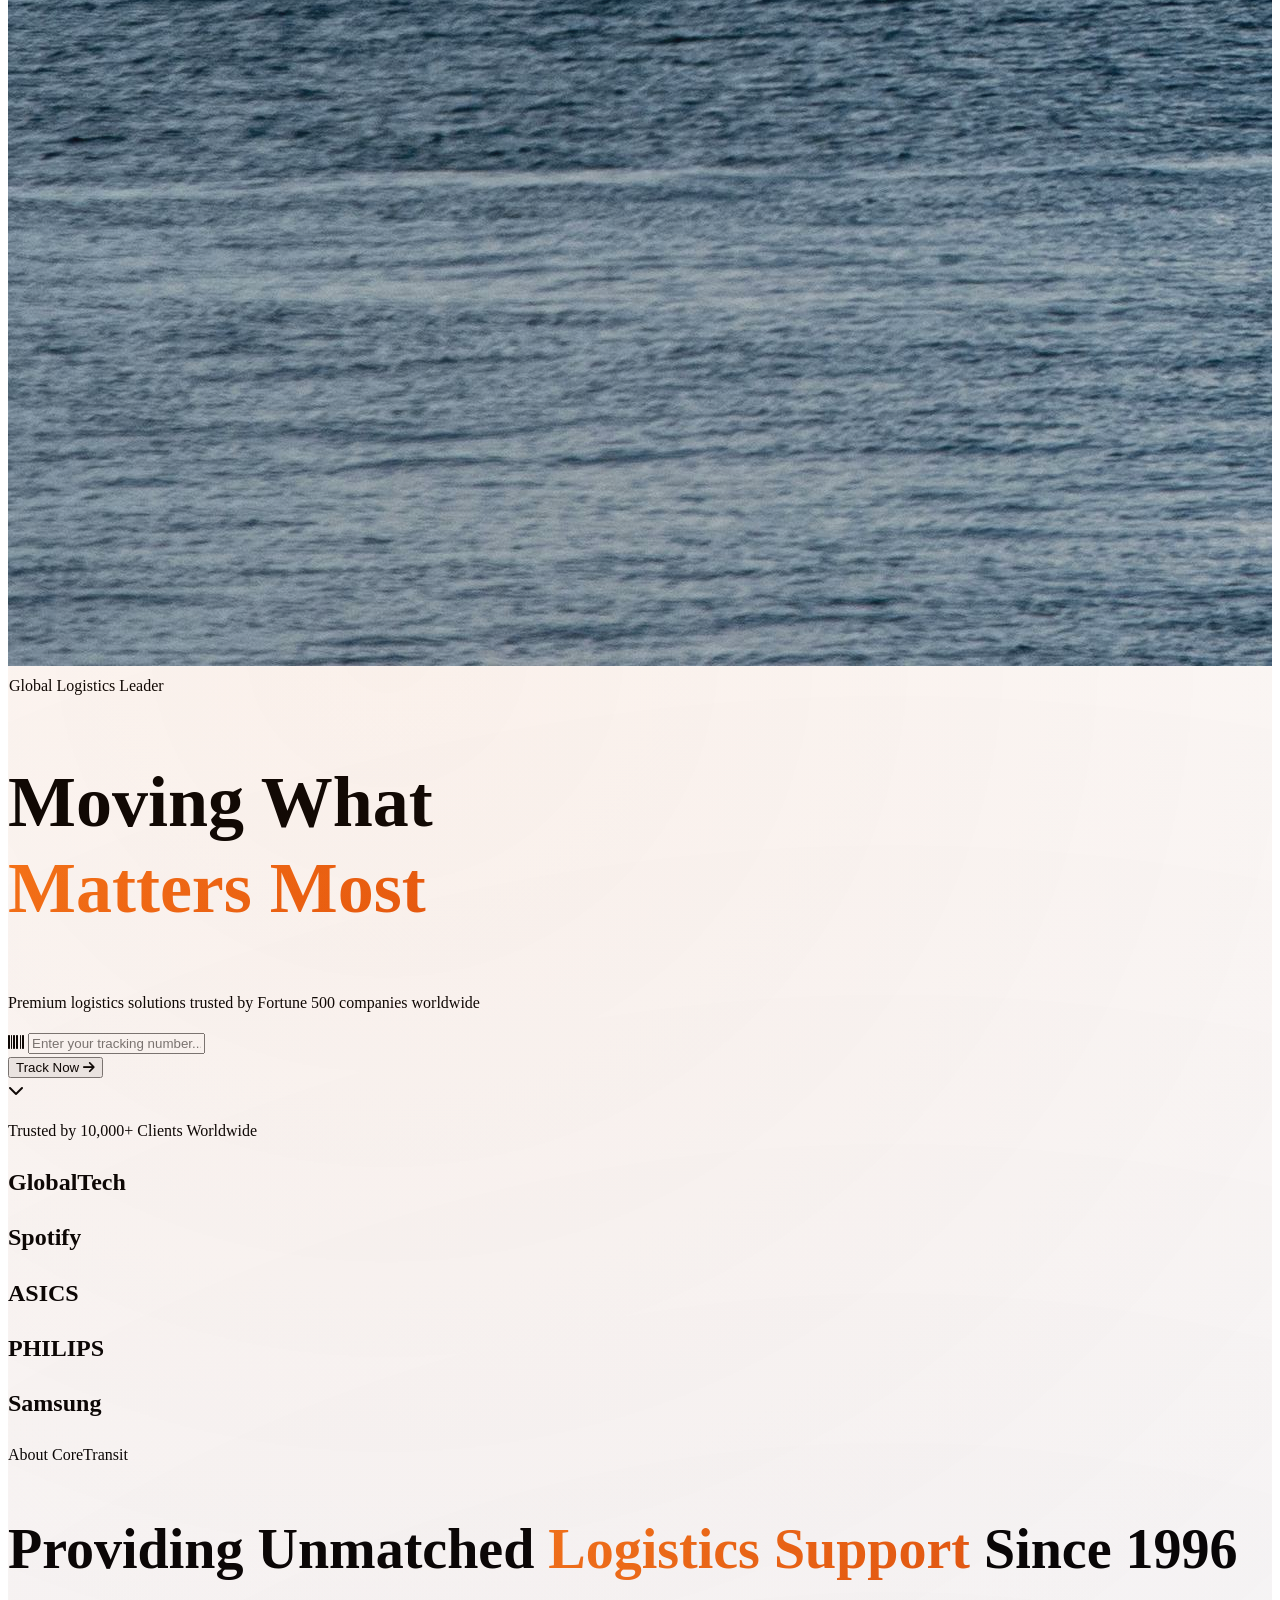
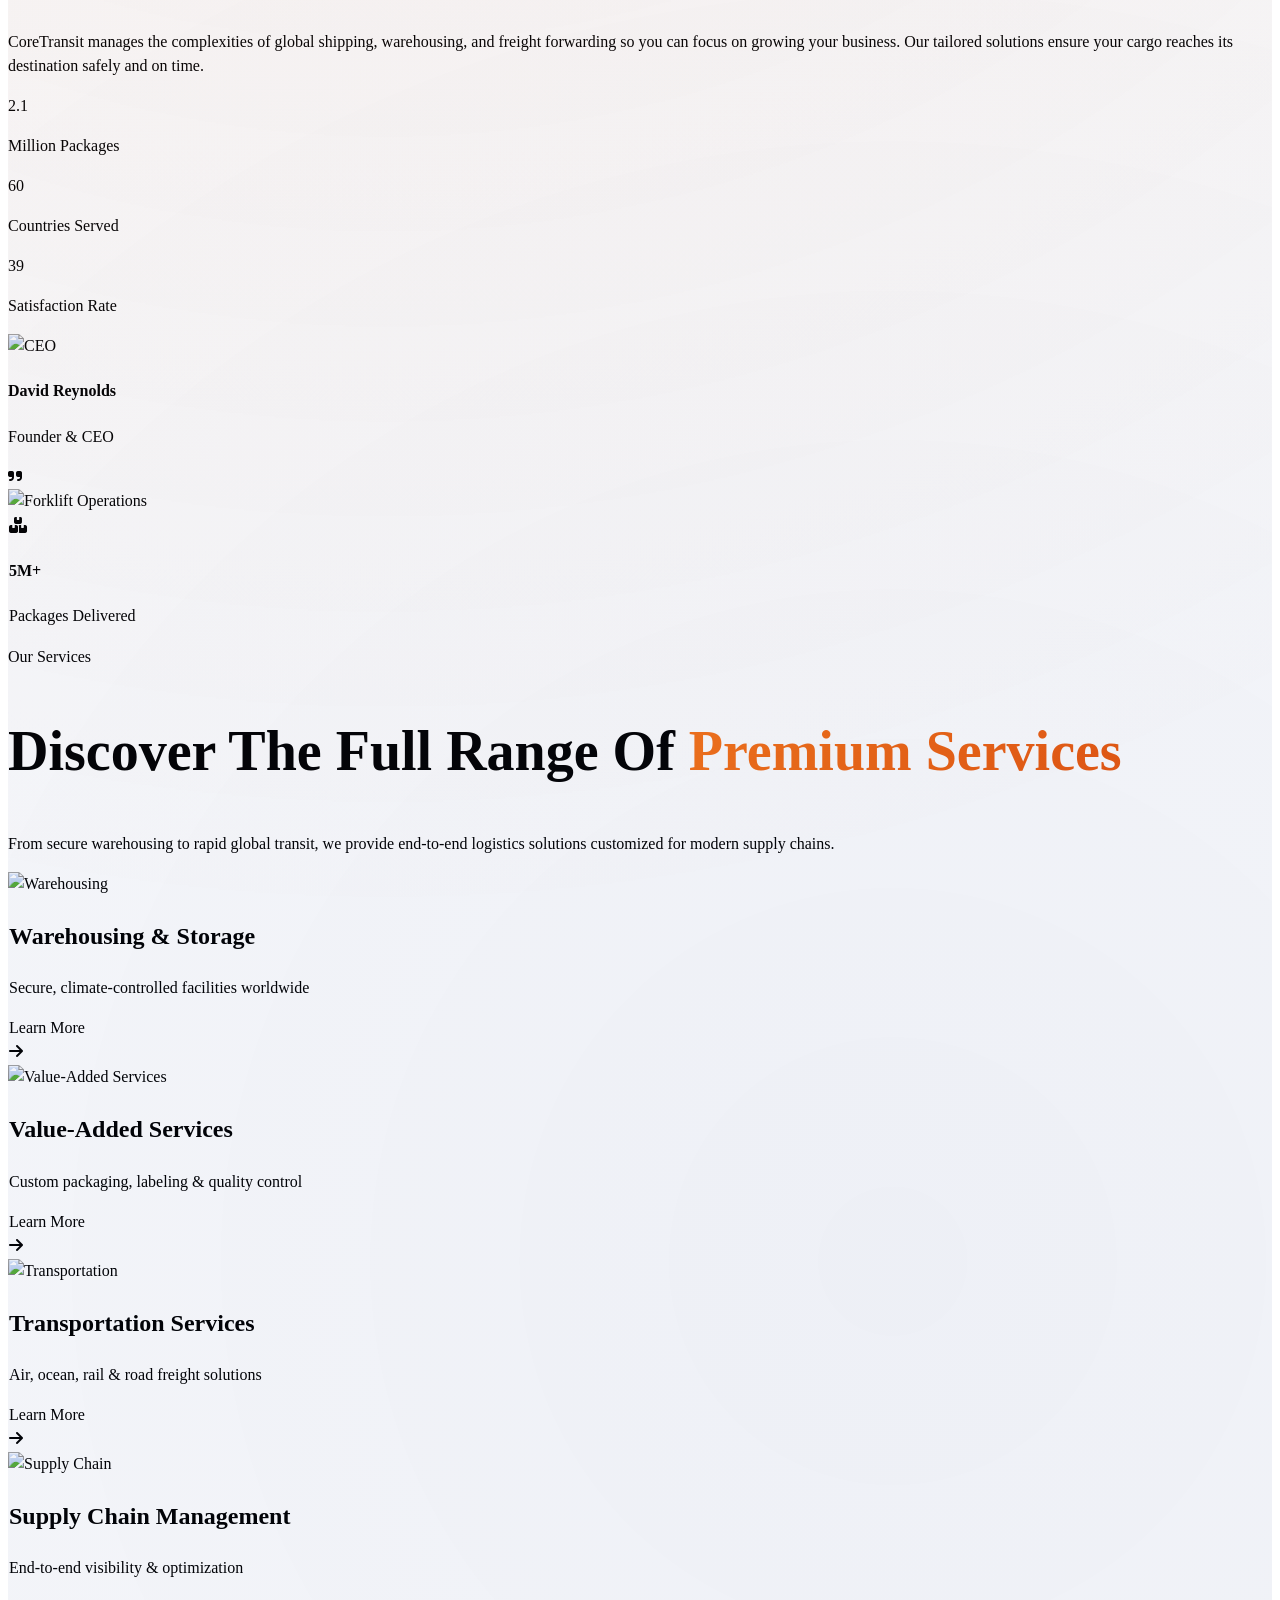
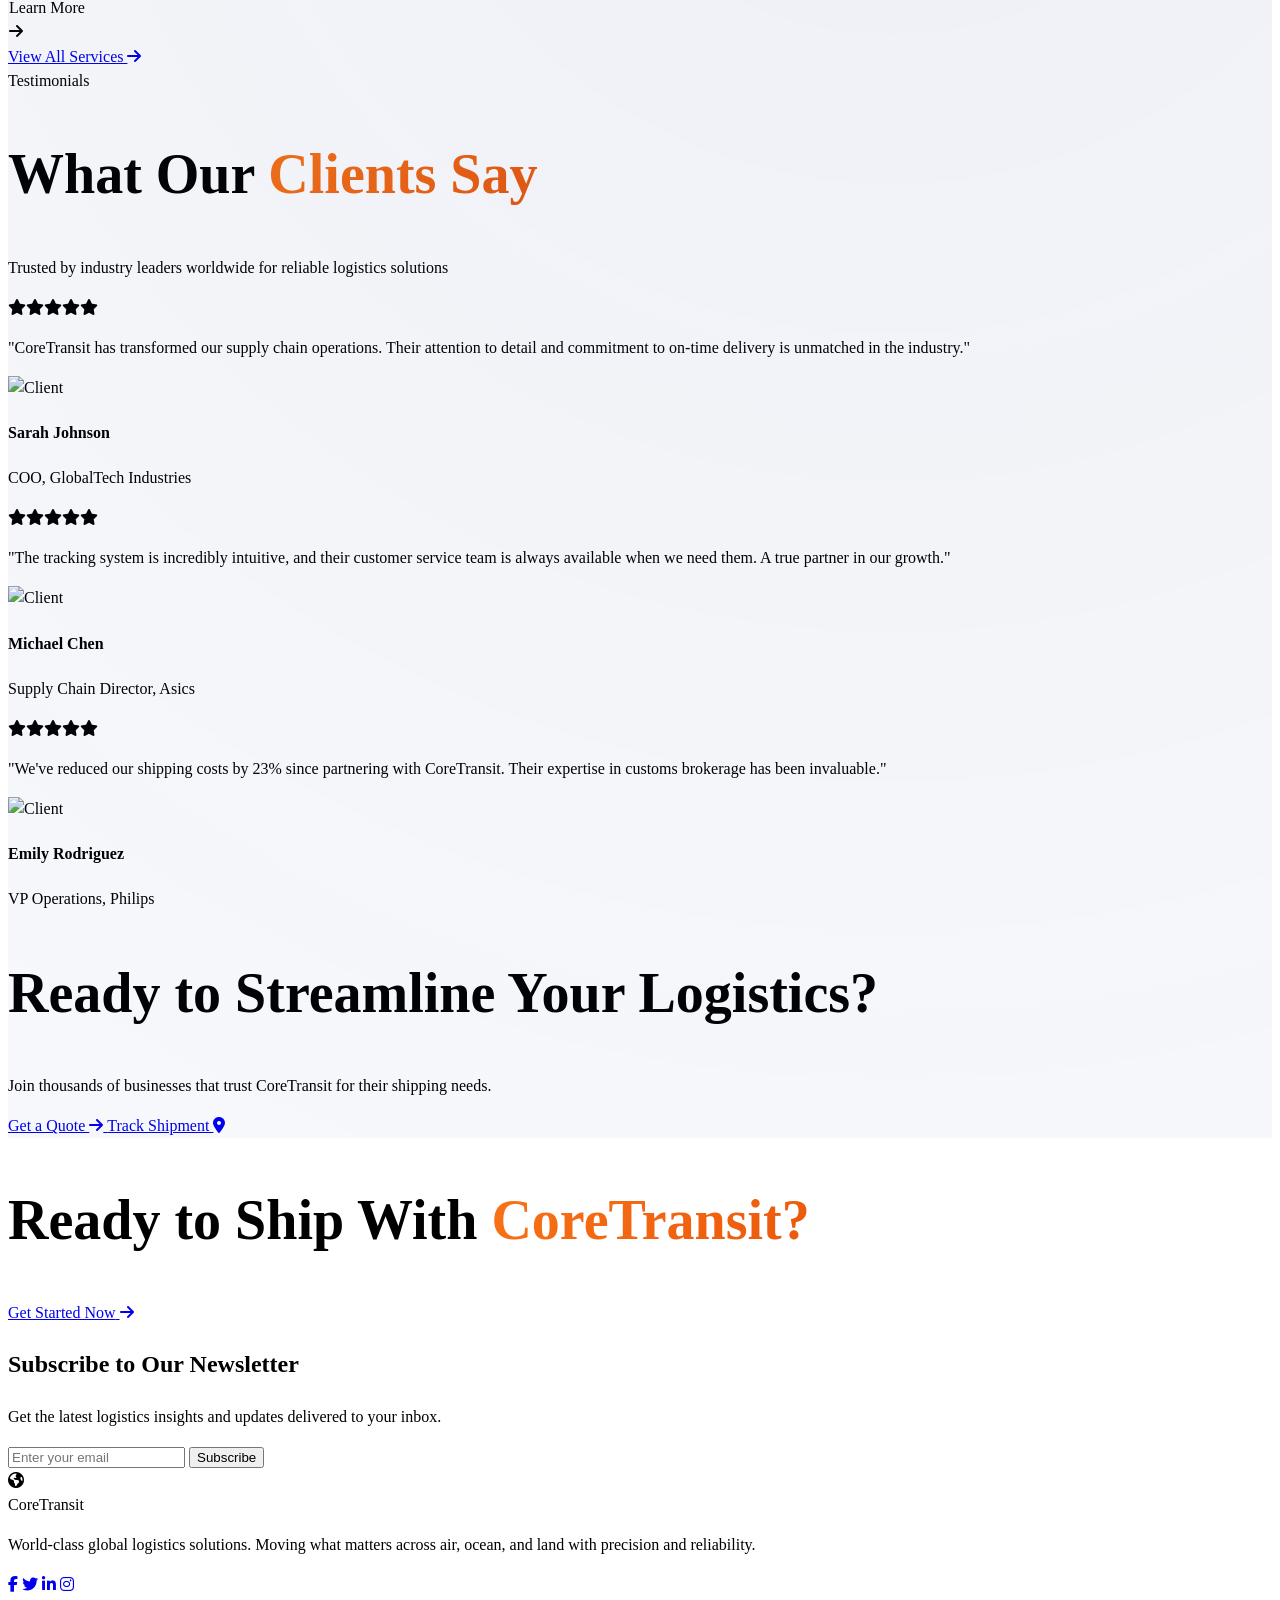
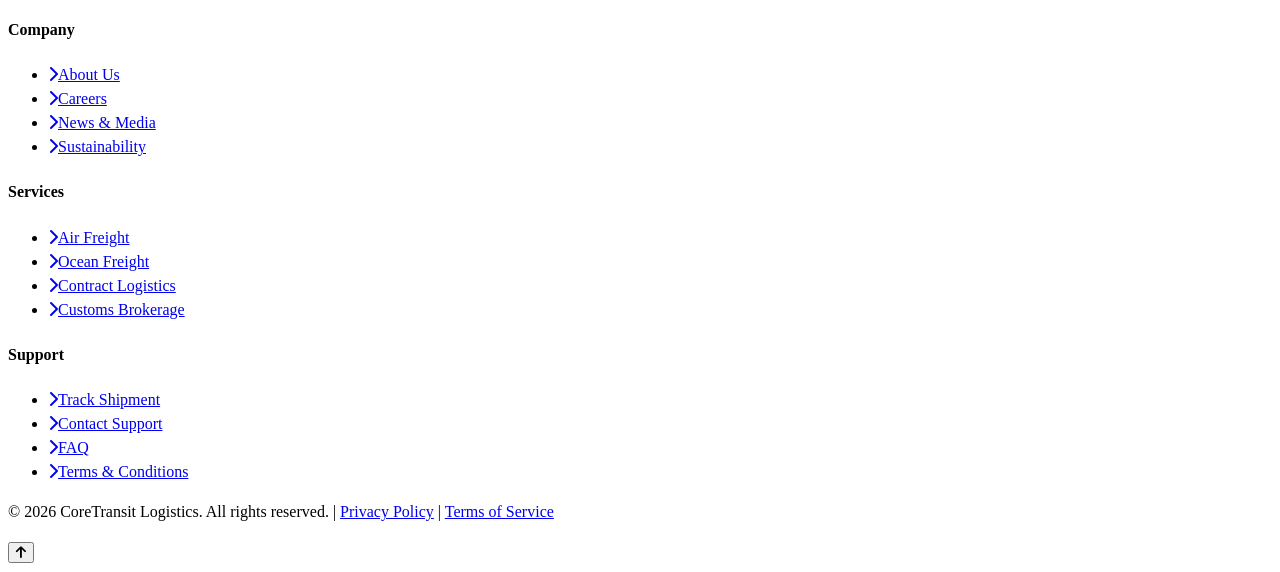
==== commit f9dd6838: "sepeated the pages" ====
--- a/index.html
+++ b/index.html
@@ -3,21 +3,20 @@
 
 <head>
     <meta charset="UTF-8">
-    <meta name="viewport" content="width=device-width, initial-scale=1.0">
+    <meta name="viewport" content="width=device-width, initial-scale=1.0, maximum-scale=1.0, user-scalable=yes">
     <title>CoreTransit Logistics | Moving What Matters</title>
 
     <!-- Fonts -->
     <link rel="preconnect" href="https://fonts.googleapis.com">
     <link rel="preconnect" href="https://fonts.gstatic.com" crossorigin>
-    <link href="https://fonts.googleapis.com/css2?family=Inter:wght@300;400;500;600;700;800&display=swap" rel="stylesheet">
+    <link href="https://fonts.googleapis.com/css2?family=Inter:wght@300;400;500;600;700;800&display=swap"
+        rel="stylesheet">
 
     <!-- Icons (FontAwesome) -->
     <link rel="stylesheet" href="https://cdnjs.cloudflare.com/ajax/libs/font-awesome/6.4.0/css/all.min.css">
 
     <!-- AOS Animation Library -->
     <link rel="stylesheet" href="https://unpkg.com/aos@next/dist/aos.css" />
-
-
 
     <!-- Tailwind CSS -->
     <script src="https://cdn.tailwindcss.com"></script>
@@ -44,7 +43,7 @@
                     keyframes: {
                         float: {
                             '0%, 100%': { transform: 'translateY(0)' },
-                            '50%': { transform: 'translateY(-20px)' },
+                            '50%': { transform: 'translateY(-10px)' },
                         },
                         shimmer: {
                             '0%': { backgroundPosition: '-200% 0' },
@@ -65,31 +64,40 @@
     <!-- ========================================== -->
     <!-- PREMIUM NAVIGATION                         -->
     <!-- ========================================== -->
-    <nav class="fixed w-full z-50 transition-all duration-500" id="navbar">
+    <nav class="fixed w-full z-50 transition-all duration-500 bg-white/95 backdrop-blur-md shadow-lg" id="navbar">
         <div class="max-w-7xl mx-auto px-4 sm:px-6 lg:px-8">
             <div class="flex justify-between items-center h-20">
                 <!-- Logo -->
-                <div class="flex-shrink-0 flex items-center cursor-pointer group" onclick="navigate('home')">
+                <a href="index.html" class="flex-shrink-0 flex items-center group">
                     <div class="relative">
-                        <div class="absolute inset-0 bg-accent rounded-full blur-lg opacity-50 group-hover:opacity-75 transition"></div>
-                        <div class="relative w-10 h-10 bg-gradient-to-br from-accent to-accentHover rounded-full flex items-center justify-center text-white shadow-lg">
+                        <div
+                            class="absolute inset-0 bg-accent rounded-full blur-lg opacity-50 group-hover:opacity-75 transition">
+                        </div>
+                        <div
+                            class="relative w-10 h-10 bg-gradient-to-br from-accent to-accentHover rounded-full flex items-center justify-center text-white shadow-lg">
                             <i class="fa-solid fa-earth-americas text-xl"></i>
                         </div>
                     </div>
-                    <span class="font-bold text-2xl tracking-tight ml-3" id="nav-logo-text">Core<span class="text-accent">Transit</span></span>
-                </div>
+                    <span class="font-bold text-2xl tracking-tight ml-3 text-primary">Core<span
+                            class="text-accent">Transit</span></span>
+                </a>
 
                 <!-- Desktop Menu -->
                 <div class="hidden md:flex space-x-1 items-center">
-                    <a href="#" onclick="navigate('home')" class="nav-link px-5 py-2 rounded-full text-sm font-semibold transition-all duration-300 hover:bg-accent/10">Home</a>
-                    <a href="#" onclick="navigate('about')" class="nav-link px-5 py-2 rounded-full text-sm font-semibold transition-all duration-300 hover:bg-accent/10">About</a>
-                    <a href="#" onclick="navigate('services')" class="nav-link px-5 py-2 rounded-full text-sm font-semibold transition-all duration-300 hover:bg-accent/10">Services</a>
-                    <a href="#" onclick="navigate('contact')" class="nav-link px-5 py-2 rounded-full text-sm font-semibold transition-all duration-300 hover:bg-accent/10">Contact</a>
+                    <a href="index.html"
+                        class="nav-link px-5 py-2 rounded-full text-sm font-semibold transition-all duration-300 text-accent font-bold">Home</a>
+                    <a href="about.html"
+                        class="nav-link px-5 py-2 rounded-full text-sm font-semibold text-gray-700 transition-all duration-300 hover:bg-accent/10">About</a>
+                    <a href="services.html"
+                        class="nav-link px-5 py-2 rounded-full text-sm font-semibold text-gray-700 transition-all duration-300 hover:bg-accent/10">Services</a>
+                    <a href="contact.html"
+                        class="nav-link px-5 py-2 rounded-full text-sm font-semibold text-gray-700 transition-all duration-300 hover:bg-accent/10">Contact</a>
                 </div>
 
                 <!-- Track Button -->
                 <div class="hidden md:flex items-center gap-3">
-                    <a href="track.html" class="btn-premium relative bg-gradient-to-r from-accent to-accentHover text-white px-6 py-2.5 rounded-full font-semibold transition-all duration-300 shadow-lg hover:shadow-xl hover:shadow-accent/25 flex items-center gap-2">
+                    <a href="track.html"
+                        class="btn-premium relative bg-gradient-to-r from-accent to-accentHover text-white px-6 py-2.5 rounded-full font-semibold transition-all duration-300 shadow-lg hover:shadow-xl hover:shadow-accent/25 flex items-center gap-2">
                         <span>Track Shipment</span>
                         <i class="fa-solid fa-arrow-right group-hover:translate-x-1 transition-transform"></i>
                     </a>
@@ -97,135 +105,733 @@
 
                 <!-- Mobile Menu Button -->
                 <div class="md:hidden flex items-center">
-                    <button id="mobile-menu-btn" class="text-2xl focus:outline-none transition-colors duration-300 p-2 text-primary">
+                    <button id="mobile-menu-btn"
+                        class="text-2xl focus:outline-none transition-colors duration-300 p-2 text-primary">
                         <i class="fa-solid fa-bars"></i>
                     </button>
                 </div>
             </div>
         </div>
         <!-- Mobile Menu Panel -->
-        <div id="mobile-menu" class="hidden md:hidden glass-dark mx-4 rounded-2xl mt-2 p-4 shadow-2xl border border-white/10">
-            <a href="#" onclick="navigate('home')" class="block py-3 px-4 text-white font-medium rounded-lg hover:bg-white/10 transition">Home</a>
-            <a href="#" onclick="navigate('about')" class="block py-3 px-4 text-white font-medium rounded-lg hover:bg-white/10 transition">About</a>
-            <a href="#" onclick="navigate('services')" class="block py-3 px-4 text-white font-medium rounded-lg hover:bg-white/10 transition">Services</a>
-            <a href="#" onclick="navigate('contact')" class="block py-3 px-4 text-white font-medium rounded-lg hover:bg-white/10 transition">Contact</a>
-            <a href="track.html" class="w-full mt-3 bg-gradient-to-r from-accent to-accentHover text-white px-6 py-3 rounded-full font-semibold transition block text-center">
+        <div id="mobile-menu"
+            class="hidden md:hidden glass-dark mx-4 rounded-2xl mt-2 p-4 shadow-2xl border border-white/10">
+            <a href="index.html"
+                class="block py-3 px-4 text-white font-medium rounded-lg bg-white/10 transition">Home</a>
+            <a href="about.html"
+                class="block py-3 px-4 text-white font-medium rounded-lg hover:bg-white/10 transition">About</a>
+            <a href="services.html"
+                class="block py-3 px-4 text-white font-medium rounded-lg hover:bg-white/10 transition">Services</a>
+            <a href="contact.html"
+                class="block py-3 px-4 text-white font-medium rounded-lg hover:bg-white/10 transition">Contact</a>
+            <a href="track.html"
+                class="w-full mt-3 bg-gradient-to-r from-accent to-accentHover text-white px-6 py-3 rounded-full font-semibold transition block text-center">
                 Track Shipment
             </a>
         </div>
     </nav>
 
     <!-- ========================================== -->
-    <!-- MAIN CONTENT AREA (SPA View Container)     -->
+    <!-- MAIN CONTENT - HOMEPAGE                    -->
     <!-- ========================================== -->
-    <div id="app-content">
-        <!-- Content will be loaded here via JavaScript -->
-        <!-- Default: Home Page content -->
+    <div class="particle-bg">
+
+        <!-- Hero Section - Premium -->
+        <section
+            class="relative h-screen min-h-[600px] md:min-h-[700px] flex items-center justify-center pt-20 overflow-hidden">
+            <!-- Background Image with Premium Overlay -->
+            <div class="absolute inset-0 z-0 image-zoom">
+                <img src="/cargoship.jpg" alt="Cargo Ship" class="w-full h-full object-cover" />
+                <div class="absolute inset-0 bg-gradient-to-br from-primary/90 via-primary/70 to-black/60"></div>
+            </div>
+
+            <!-- Animated Gradient Overlay -->
+            <div class="absolute inset-0 z-0 opacity-30">
+                <div
+                    class="absolute inset-0 bg-gradient-radial from-accent/20 via-transparent to-transparent animate-pulse-slow">
+                </div>
+            </div>
+
+            <!-- Hero Content -->
+            <div class="relative z-10 text-center px-4 max-w-6xl mx-auto mt-16 hero-content">
+                <!-- Premium Badge -->
+                <div class="inline-flex items-center glass-premium rounded-full px-4 py-2 md:px-5 md:py-2 mb-6 md:mb-8 border border-white/20 shadow-xl hero-badge"
+                    data-aos="fade-down" data-aos-duration="800">
+                    <span class="relative flex h-2 w-2 md:h-3 md:w-3 mr-2 md:mr-3">
+                        <span
+                            class="animate-ping absolute inline-flex h-full w-full rounded-full bg-accent opacity-75"></span>
+                        <span class="relative inline-flex rounded-full h-2 w-2 md:h-3 md:w-3 bg-accent"></span>
+                    </span>
+                    <span class="text-white text-xs md:text-sm font-semibold tracking-wider uppercase">Global Logistics
+                        Leader</span>
+                </div>
+
+                <h1 class="text-4xl md:text-6xl lg:text-8xl font-extrabold text-white mb-4 md:mb-6 leading-tight drop-shadow-2xl"
+                    data-aos="fade-up" data-aos-duration="1000">
+                    Moving What <br />
+                    <span class="gradient-text">Matters Most</span>
+                </h1>
+
+                <p class="text-base md:text-xl text-white/80 max-w-2xl mx-auto mb-6 md:mb-10 px-4" data-aos="fade-up"
+                    data-aos-delay="200">
+                    Premium logistics solutions trusted by Fortune 500 companies worldwide
+                </p>
+
+                <!-- Premium Track Search Bar -->
+                <div class="max-w-2xl mx-auto px-4 md:px-0" data-aos="fade-up" data-aos-delay="400">
+                    <div
+                        class="bg-white/95 backdrop-blur-md p-2 rounded-2xl flex hero-track-wrapper shadow-2xl border border-white/50">
+                        <div class="flex-grow flex items-center pl-3 md:pl-5">
+                            <i class="fa-solid fa-barcode text-accent mr-2 md:mr-3 text-base md:text-lg"></i>
+                            <input type="text" placeholder="Enter your tracking number..." id="hero-track-input"
+                                class="w-full focus:outline-none text-gray-800 font-medium bg-transparent py-3 premium-input text-base md:text-lg">
+                        </div>
+                        <button id="hero-track-btn"
+                            class="btn-premium relative bg-gradient-to-r from-accent to-accentHover text-white px-6 md:px-8 py-3 md:py-4 rounded-xl font-bold transition-all duration-300 shadow-lg hover:shadow-xl hover:shadow-accent/25 whitespace-nowrap text-base md:text-lg">
+                            <span>Track Now</span>
+                            <i class="fa-solid fa-arrow-right ml-2 group-hover:translate-x-1 transition-transform"></i>
+                        </button>
+                    </div>
+                </div>
+
+                <!-- Premium Floating Stats - Hidden on Mobile -->
+                <!-- <div class="hidden lg:flex absolute -bottom-24 right-10 glass-premium rounded-2xl p-6 shadow-2xl border border-white/30 float-animation"
+                    data-aos="fade-left" data-aos-delay="600">
+                    <div class="flex items-center gap-6">
+                        <div class="flex -space-x-3">
+                            <img class="w-12 h-12 rounded-full border-3 border-white shadow-lg"
+                                src="https://images.unsplash.com/photo-1534528741775-53994a69daeb?w=100" alt="User">
+                            <img class="w-12 h-12 rounded-full border-3 border-white shadow-lg"
+                                src="https://images.unsplash.com/photo-1506794778202-cad84cf45f1d?w=100" alt="User">
+                            <img class="w-12 h-12 rounded-full border-3 border-white shadow-lg"
+                                src="https://images.unsplash.com/photo-1494790108377-be9c29b29330?w=100" alt="User">
+                            <div
+                                class="w-12 h-12 rounded-full border-3 border-white bg-accent flex items-center justify-center text-white font-bold shadow-lg">
+                                2k+</div>
+                        </div>
+                        <div>
+                            <div class="flex text-yellow-400 text-sm mb-1">
+                                <i class="fa-solid fa-star"></i><i class="fa-solid fa-star"></i><i
+                                    class="fa-solid fa-star"></i><i class="fa-solid fa-star"></i><i
+                                    class="fa-solid fa-star"></i>
+                            </div>
+                            <p class="text-sm font-bold text-gray-800">4.9/5 from 2,000+ Reviews</p>
+                            <p class="text-xs text-gray-500">Trusted by global enterprises</p>
+                        </div>
+                    </div>
+                </div> -->
+            </div>
+
+            <!-- Scroll Indicator -->
+            <div class="absolute bottom-8 left-1/2 transform -translate-x-1/2 z-10 animate-bounce">
+                <div class="w-10 h-10 md:w-12 md:h-12 rounded-full bg-white/10 backdrop-blur-sm border border-white/30 flex items-center justify-center text-white hover:bg-white/20 transition cursor-pointer"
+                    onclick="document.getElementById('clients-section').scrollIntoView({behavior: 'smooth'})">
+                    <i class="fa-solid fa-chevron-down text-sm md:text-base"></i>
+                </div>
+            </div>
+        </section>
+
+        <!-- Clients Section - Premium -->
+        <section id="clients-section" class="bg-white py-8 md:py-12 border-b border-gray-100">
+            <div class="max-w-7xl mx-auto px-4 text-center">
+                <p class="text-xs md:text-sm font-bold text-gray-500 mb-6 md:mb-8 uppercase tracking-widest"
+                    data-aos="fade-up">Trusted by 10,000+ Clients Worldwide</p>
+                <div
+                    class="flex flex-wrap justify-center items-center gap-6 md:gap-12 lg:gap-20 opacity-50 grayscale hover:grayscale-0 transition-all duration-500">
+                    <div data-aos="fade-up" data-aos-delay="100">
+                        <h3 class="text-xl md:text-2xl font-bold font-serif">GlobalTech</h3>
+                    </div>
+                    <div data-aos="fade-up" data-aos-delay="200">
+                        <h3 class="text-xl md:text-2xl font-bold tracking-tighter">Spotify</h3>
+                    </div>
+                    <div data-aos="fade-up" data-aos-delay="300">
+                        <h3 class="text-xl md:text-2xl font-bold italic">ASICS</h3>
+                    </div>
+                    <div data-aos="fade-up" data-aos-delay="400">
+                        <h3 class="text-xl md:text-2xl font-bold">PHILIPS</h3>
+                    </div>
+                    <div data-aos="fade-up" data-aos-delay="500">
+                        <h3 class="text-xl md:text-2xl font-bold font-serif">Samsung</h3>
+                    </div>
+                </div>
+            </div>
+        </section>
+
+        <!-- About Snippet - Premium -->
+        <section class="py-16 md:py-24 bg-lightBg">
+            <div class="max-w-7xl mx-auto px-4 sm:px-6 lg:px-8">
+                <div class="grid grid-cols-1 lg:grid-cols-2 gap-10 lg:gap-20 items-center">
+                    <div data-aos="fade-right" data-aos-duration="1000">
+                        <div class="flex items-center gap-3 mb-4 md:mb-5">
+                            <div class="h-px w-8 md:w-12 bg-gradient-to-r from-accent to-transparent"></div>
+                            <span class="text-accent font-bold text-xs md:text-sm uppercase tracking-widest">About
+                                CoreTransit</span>
+                        </div>
+                        <h2
+                            class="text-3xl md:text-5xl lg:text-6xl font-extrabold text-primary mb-4 md:mb-8 leading-tight">
+                            Providing Unmatched <span class="gradient-text">Logistics Support</span> Since 1996
+                        </h2>
+                        <p class="text-gray-600 text-base md:text-lg mb-6 md:mb-8 leading-relaxed">
+                            CoreTransit manages the complexities of global shipping, warehousing, and freight forwarding
+                            so you can focus on growing your business. Our tailored solutions ensure your cargo reaches
+                            its destination safely and on time.
+                        </p>
+
+                        <!-- Stats -->
+                        <div class="grid grid-cols-3 gap-4 md:gap-6 mb-6 md:mb-10">
+                            <div>
+                                <div class="text-2xl md:text-3xl font-extrabold text-primary stat-number"
+                                    data-value="5.2">0</div>
+                                <p class="text-xs md:text-sm text-gray-500 font-medium">Million Packages</p>
+                            </div>
+                            <div>
+                                <div class="text-2xl md:text-3xl font-extrabold text-primary stat-number"
+                                    data-value="150">0</div>
+                                <p class="text-xs md:text-sm text-gray-500 font-medium">Countries Served</p>
+                            </div>
+                            <div>
+                                <div class="text-2xl md:text-3xl font-extrabold text-primary stat-number"
+                                    data-value="98">0</div>
+                                <p class="text-xs md:text-sm text-gray-500 font-medium">Satisfaction Rate</p>
+                            </div>
+                        </div>
+
+                        <div
+                            class="flex items-center gap-4 md:gap-5 p-4 md:p-5 bg-white rounded-2xl shadow-lg border border-gray-100 hover-lift">
+                            <img src="https://images.unsplash.com/photo-1560250097-0b93528c311a?w=150" alt="CEO"
+                                class="w-12 h-12 md:w-16 md:h-16 rounded-full object-cover border-2 md:border-3 border-accent shadow-md">
+                            <div>
+                                <h4 class="font-bold text-gray-900 text-base md:text-lg">David Reynolds</h4>
+                                <p class="text-xs md:text-sm text-gray-500">Founder & CEO</p>
+                            </div>
+                            <div class="ml-auto">
+                                <i class="fa-solid fa-quote-right text-accent/20 text-2xl md:text-3xl"></i>
+                            </div>
+                        </div>
+                    </div>
+                    <div class="relative" data-aos="fade-left" data-aos-duration="1000">
+                        <div
+                            class="relative z-10 image-zoom rounded-2xl md:rounded-3xl shadow-xl md:shadow-2xl overflow-hidden">
+                            <img src="https://images.unsplash.com/photo-1504328345606-18bbc8c9d7d1?q=80&w=2070"
+                                alt="Forklift Operations" class="w-full h-[300px] md:h-[500px] object-cover">
+                        </div>
+                        <!-- Decorative Elements -->
+                        <div
+                            class="absolute -top-6 -right-6 w-24 h-24 md:w-32 md:h-32 bg-accent/10 rounded-full blur-2xl">
+                        </div>
+                        <div
+                            class="absolute -bottom-8 -left-8 w-32 h-32 md:w-40 md:h-40 bg-primary/10 rounded-full blur-3xl">
+                        </div>
+
+                        <div
+                            class="absolute -bottom-6 -left-6 glass-premium p-4 md:p-6 rounded-xl md:rounded-2xl shadow-xl border border-white/30 z-20 hidden md:block">
+                            <div class="flex items-center gap-3 md:gap-4">
+                                <div
+                                    class="w-10 h-10 md:w-14 md:h-14 bg-gradient-to-br from-accent to-accentHover rounded-xl flex items-center justify-center text-white text-xl md:text-2xl shadow-lg">
+                                    <i class="fa-solid fa-boxes-stacked"></i>
+                                </div>
+                                <div>
+                                    <h4 class="font-extrabold text-2xl md:text-3xl text-primary">5M+</h4>
+                                    <p class="text-xs md:text-sm text-gray-600 font-medium">Packages Delivered</p>
+                                </div>
+                            </div>
+                        </div>
+                    </div>
+                </div>
+            </div>
+        </section>
+
+        <!-- Services Grid - Premium -->
+        <section class="py-16 md:py-24 bg-white">
+            <div class="max-w-7xl mx-auto px-4 sm:px-6 lg:px-8">
+                <div class="flex flex-col lg:flex-row justify-between items-end mb-8 md:mb-16">
+                    <div class="max-w-2xl" data-aos="fade-up">
+                        <div class="flex items-center gap-3 mb-4 md:mb-5">
+                            <div class="h-px w-8 md:w-12 bg-gradient-to-r from-accent to-transparent"></div>
+                            <span class="text-accent font-bold text-xs md:text-sm uppercase tracking-widest">Our
+                                Services</span>
+                        </div>
+                        <h2 class="text-3xl md:text-5xl font-extrabold text-primary leading-tight">
+                            Discover The Full Range Of <span class="gradient-text">Premium Services</span>
+                        </h2>
+                    </div>
+                    <p class="text-gray-500 max-w-md text-sm md:text-base mt-4 lg:mt-0" data-aos="fade-up"
+                        data-aos-delay="200">
+                        From secure warehousing to rapid global transit, we provide end-to-end logistics solutions
+                        customized for modern supply chains.
+                    </p>
+                </div>
+
+                <div class="grid grid-cols-1 md:grid-cols-2 gap-6 md:gap-8">
+                    <!-- Service 1 -->
+                    <div class="premium-card group relative rounded-2xl md:rounded-3xl overflow-hidden cursor-pointer shadow-xl"
+                        data-aos="fade-up" data-aos-delay="100" onclick="window.location.href='services.html'">
+                        <div class="h-56 md:h-72 image-zoom">
+                            <img src="https://images.unsplash.com/photo-1553413077-190dd305871c?q=80&w=1035"
+                                class="w-full h-full object-cover" alt="Warehousing">
+                            <div class="absolute inset-0 service-overlay"></div>
+                        </div>
+                        <div class="absolute bottom-0 w-full p-4 md:p-6">
+                            <div
+                                class="glass-premium rounded-xl md:rounded-2xl p-4 md:p-5 transform translate-y-2 group-hover:translate-y-0 transition-all duration-500 border border-white/30">
+                                <h3 class="font-bold text-lg md:text-xl text-primary mb-1 md:mb-2">Warehousing & Storage
+                                </h3>
+                                <p class="text-xs md:text-sm text-gray-600 mb-3 md:mb-4">Secure, climate-controlled
+                                    facilities worldwide</p>
+                                <div class="flex items-center justify-between">
+                                    <span class="text-accent font-semibold text-xs md:text-sm">Learn More</span>
+                                    <div
+                                        class="w-8 h-8 md:w-10 md:h-10 bg-gradient-to-br from-accent to-accentHover rounded-full flex items-center justify-center text-white shadow-lg group-hover:scale-110 transition-transform">
+                                        <i class="fa-solid fa-arrow-right text-xs md:text-sm"></i>
+                                    </div>
+                                </div>
+                            </div>
+                        </div>
+                    </div>
+                    <!-- Service 2 -->
+                    <div class="premium-card group relative rounded-2xl md:rounded-3xl overflow-hidden cursor-pointer shadow-xl"
+                        data-aos="fade-up" data-aos-delay="200" onclick="window.location.href='services.html'">
+                        <div class="h-56 md:h-72 image-zoom">
+                            <img src="https://images.unsplash.com/photo-1580674285054-bed31e145f59?q=80&w=2070"
+                                class="w-full h-full object-cover" alt="Value-Added Services">
+                            <div class="absolute inset-0 service-overlay"></div>
+                        </div>
+                        <div class="absolute bottom-0 w-full p-4 md:p-6">
+                            <div
+                                class="glass-premium rounded-xl md:rounded-2xl p-4 md:p-5 transform translate-y-2 group-hover:translate-y-0 transition-all duration-500 border border-white/30">
+                                <h3 class="font-bold text-lg md:text-xl text-primary mb-1 md:mb-2">Value-Added Services
+                                </h3>
+                                <p class="text-xs md:text-sm text-gray-600 mb-3 md:mb-4">Custom packaging, labeling &
+                                    quality control</p>
+                                <div class="flex items-center justify-between">
+                                    <span class="text-accent font-semibold text-xs md:text-sm">Learn More</span>
+                                    <div
+                                        class="w-8 h-8 md:w-10 md:h-10 bg-gradient-to-br from-accent to-accentHover rounded-full flex items-center justify-center text-white shadow-lg group-hover:scale-110 transition-transform">
+                                        <i class="fa-solid fa-arrow-right text-xs md:text-sm"></i>
+                                    </div>
+                                </div>
+                            </div>
+                        </div>
+                    </div>
+                    <!-- Service 3 -->
+                    <div class="premium-card group relative rounded-2xl md:rounded-3xl overflow-hidden cursor-pointer shadow-xl"
+                        data-aos="fade-up" data-aos-delay="300" onclick="window.location.href='services.html'">
+                        <div class="h-56 md:h-72 image-zoom">
+                            <img src="https://images.unsplash.com/photo-1551524164-687a55dd1126?q=80&w=1925"
+                                class="w-full h-full object-cover" alt="Transportation">
+                            <div class="absolute inset-0 service-overlay"></div>
+                        </div>
+                        <div class="absolute bottom-0 w-full p-4 md:p-6">
+                            <div
+                                class="glass-premium rounded-xl md:rounded-2xl p-4 md:p-5 transform translate-y-2 group-hover:translate-y-0 transition-all duration-500 border border-white/30">
+                                <h3 class="font-bold text-lg md:text-xl text-primary mb-1 md:mb-2">Transportation
+                                    Services</h3>
+                                <p class="text-xs md:text-sm text-gray-600 mb-3 md:mb-4">Air, ocean, rail & road freight
+                                    solutions</p>
+                                <div class="flex items-center justify-between">
+                                    <span class="text-accent font-semibold text-xs md:text-sm">Learn More</span>
+                                    <div
+                                        class="w-8 h-8 md:w-10 md:h-10 bg-gradient-to-br from-accent to-accentHover rounded-full flex items-center justify-center text-white shadow-lg group-hover:scale-110 transition-transform">
+                                        <i class="fa-solid fa-arrow-right text-xs md:text-sm"></i>
+                                    </div>
+                                </div>
+                            </div>
+                        </div>
+                    </div>
+                    <!-- Service 4 -->
+                    <div class="premium-card group relative rounded-2xl md:rounded-3xl overflow-hidden cursor-pointer shadow-xl"
+                        data-aos="fade-up" data-aos-delay="400" onclick="window.location.href='services.html'">
+                        <div class="h-56 md:h-72 image-zoom">
+                            <img src="https://images.unsplash.com/photo-1454165804606-c3d57bc86b40?q=80&w=2070"
+                                class="w-full h-full object-cover" alt="Supply Chain">
+                            <div class="absolute inset-0 service-overlay"></div>
+                        </div>
+                        <div class="absolute bottom-0 w-full p-4 md:p-6">
+                            <div
+                                class="glass-premium rounded-xl md:rounded-2xl p-4 md:p-5 transform translate-y-2 group-hover:translate-y-0 transition-all duration-500 border border-white/30">
+                                <h3 class="font-bold text-lg md:text-xl text-primary mb-1 md:mb-2">Supply Chain
+                                    Management</h3>
+                                <p class="text-xs md:text-sm text-gray-600 mb-3 md:mb-4">End-to-end visibility &
+                                    optimization</p>
+                                <div class="flex items-center justify-between">
+                                    <span class="text-accent font-semibold text-xs md:text-sm">Learn More</span>
+                                    <div
+                                        class="w-8 h-8 md:w-10 md:h-10 bg-gradient-to-br from-accent to-accentHover rounded-full flex items-center justify-center text-white shadow-lg group-hover:scale-110 transition-transform">
+                                        <i class="fa-solid fa-arrow-right text-xs md:text-sm"></i>
+                                    </div>
+                                </div>
+                            </div>
+                        </div>
+                    </div>
+                </div>
+
+                <div class="text-center mt-8 md:mt-12" data-aos="fade-up" data-aos-delay="500">
+                    <a href="services.html"
+                        class="inline-flex items-center gap-2 text-accent font-semibold hover:gap-3 transition-all text-sm md:text-base">
+                        View All Services <i class="fa-solid fa-arrow-right"></i>
+                    </a>
+                </div>
+            </div>
+        </section>
+
+        <!-- Testimonials Section -->
+        <section class="py-16 md:py-24 bg-gradient-to-b from-white to-lightBg">
+            <div class="max-w-7xl mx-auto px-4 sm:px-6 lg:px-8">
+                <div class="text-center max-w-3xl mx-auto mb-10 md:mb-16" data-aos="fade-up">
+                    <div class="flex items-center justify-center gap-3 mb-4 md:mb-5">
+                        <div class="h-px w-8 md:w-12 bg-gradient-to-r from-transparent to-accent"></div>
+                        <span
+                            class="text-accent font-bold text-xs md:text-sm uppercase tracking-widest">Testimonials</span>
+                        <div class="h-px w-8 md:w-12 bg-gradient-to-l from-transparent to-accent"></div>
+                    </div>
+                    <h2 class="text-3xl md:text-5xl font-extrabold text-primary mb-4 md:mb-6">What Our <span
+                            class="gradient-text">Clients Say</span></h2>
+                    <p class="text-gray-600 text-sm md:text-lg">Trusted by industry leaders worldwide for reliable
+                        logistics solutions</p>
+                </div>
+
+                <div class="grid grid-cols-1 md:grid-cols-3 gap-6 md:gap-8">
+                    <div class="testimonial-card bg-white rounded-2xl md:rounded-3xl p-6 md:p-8 shadow-xl border border-gray-100"
+                        data-aos="fade-up" data-aos-delay="100">
+                        <div class="flex items-center gap-1 mb-4 md:mb-6 text-yellow-400 text-sm">
+                            <i class="fa-solid fa-star"></i><i class="fa-solid fa-star"></i><i
+                                class="fa-solid fa-star"></i><i class="fa-solid fa-star"></i><i
+                                class="fa-solid fa-star"></i>
+                        </div>
+                        <p class="text-gray-700 text-sm md:text-base mb-6 md:mb-8 leading-relaxed">"CoreTransit has
+                            transformed our supply chain operations. Their attention to detail and commitment to on-time
+                            delivery is unmatched in the industry."</p>
+                        <div class="flex items-center gap-3 md:gap-4">
+                            <img src="https://images.unsplash.com/photo-1494790108377-be9c29b29330?w=100" alt="Client"
+                                class="w-10 h-10 md:w-14 md:h-14 rounded-full object-cover border-2 border-accent">
+                            <div>
+                                <h4 class="font-bold text-gray-900 text-sm md:text-base">Sarah Johnson</h4>
+                                <p class="text-xs md:text-sm text-gray-500">COO, GlobalTech Industries</p>
+                            </div>
+                        </div>
+                    </div>
+                    <div class="testimonial-card bg-white rounded-2xl md:rounded-3xl p-6 md:p-8 shadow-xl border border-gray-100"
+                        data-aos="fade-up" data-aos-delay="200">
+                        <div class="flex items-center gap-1 mb-4 md:mb-6 text-yellow-400 text-sm">
+                            <i class="fa-solid fa-star"></i><i class="fa-solid fa-star"></i><i
+                                class="fa-solid fa-star"></i><i class="fa-solid fa-star"></i><i
+                                class="fa-solid fa-star"></i>
+                        </div>
+                        <p class="text-gray-700 text-sm md:text-base mb-6 md:mb-8 leading-relaxed">"The tracking system
+                            is incredibly intuitive, and their customer service team is always available when we need
+                            them. A true partner in our growth."</p>
+                        <div class="flex items-center gap-3 md:gap-4">
+                            <img src="https://images.unsplash.com/photo-1506794778202-cad84cf45f1d?w=100" alt="Client"
+                                class="w-10 h-10 md:w-14 md:h-14 rounded-full object-cover border-2 border-accent">
+                            <div>
+                                <h4 class="font-bold text-gray-900 text-sm md:text-base">Michael Chen</h4>
+                                <p class="text-xs md:text-sm text-gray-500">Supply Chain Director, Asics</p>
+                            </div>
+                        </div>
+                    </div>
+                    <div class="testimonial-card bg-white rounded-2xl md:rounded-3xl p-6 md:p-8 shadow-xl border border-gray-100"
+                        data-aos="fade-up" data-aos-delay="300">
+                        <div class="flex items-center gap-1 mb-4 md:mb-6 text-yellow-400 text-sm">
+                            <i class="fa-solid fa-star"></i><i class="fa-solid fa-star"></i><i
+                                class="fa-solid fa-star"></i><i class="fa-solid fa-star"></i><i
+                                class="fa-solid fa-star"></i>
+                        </div>
+                        <p class="text-gray-700 text-sm md:text-base mb-6 md:mb-8 leading-relaxed">"We've reduced our
+                            shipping costs by 23% since partnering with CoreTransit. Their expertise in customs
+                            brokerage has been invaluable."</p>
+                        <div class="flex items-center gap-3 md:gap-4">
+                            <img src="https://images.unsplash.com/photo-1534528741775-53994a69daeb?w=100" alt="Client"
+                                class="w-10 h-10 md:w-14 md:h-14 rounded-full object-cover border-2 border-accent">
+                            <div>
+                                <h4 class="font-bold text-gray-900 text-sm md:text-base">Emily Rodriguez</h4>
+                                <p class="text-xs md:text-sm text-gray-500">VP Operations, Philips</p>
+                            </div>
+                        </div>
+                    </div>
+                </div>
+            </div>
+        </section>
+
+        <!-- CTA Section -->
+        <section class="py-12 md:py-20 bg-gradient-to-r from-primary to-primaryDark">
+            <div class="max-w-4xl mx-auto text-center px-4">
+                <h2 class="text-2xl md:text-4xl lg:text-5xl font-extrabold text-white mb-4 md:mb-6" data-aos="fade-up">
+                    Ready to Streamline Your Logistics?
+                </h2>
+                <p class="text-white/80 text-sm md:text-lg mb-8 md:mb-10 max-w-2xl mx-auto" data-aos="fade-up"
+                    data-aos-delay="100">
+                    Join thousands of businesses that trust CoreTransit for their shipping needs.
+                </p>
+                <div class="flex flex-col sm:flex-row gap-3 md:gap-4 justify-center" data-aos="fade-up"
+                    data-aos-delay="200">
+                    <a href="contact.html"
+                        class="btn-premium relative bg-white text-primary px-6 md:px-8 py-3 md:py-4 rounded-full font-bold text-base md:text-lg transition-all duration-300 shadow-lg hover:shadow-xl flex items-center justify-center gap-2">
+                        Get a Quote <i class="fa-solid fa-arrow-right"></i>
+                    </a>
+                    <a href="track.html"
+                        class="btn-premium relative bg-accent hover:bg-accentHover text-white px-6 md:px-8 py-3 md:py-4 rounded-full font-bold text-base md:text-lg transition-all duration-300 shadow-lg hover:shadow-xl flex items-center justify-center gap-2">
+                        Track Shipment <i class="fa-solid fa-location-dot"></i>
+                    </a>
+                </div>
+            </div>
+        </section>
+
     </div>
 
     <!-- ========================================== -->
     <!-- PREMIUM FOOTER                             -->
     <!-- ========================================== -->
-    <footer class="bg-darkBg text-gray-300 py-20 border-t-4 border-accent">
+    <footer class="bg-darkBg text-gray-300 py-12 md:py-20 border-t-4 border-accent">
         <div class="max-w-7xl mx-auto px-4 sm:px-6 lg:px-8">
             <!-- Top Footer / CTA -->
-            <div class="flex flex-col lg:flex-row justify-between items-center mb-20 pb-12 border-b border-gray-800">
-                <h2 class="text-4xl lg:text-5xl font-extrabold text-white mb-8 lg:mb-0 max-w-2xl leading-tight">
+            <div
+                class="flex flex-col lg:flex-row justify-between items-center mb-12 md:mb-20 pb-8 md:pb-12 border-b border-gray-800">
+                <h2
+                    class="text-2xl md:text-4xl lg:text-5xl font-extrabold text-white mb-6 lg:mb-0 max-w-2xl leading-tight text-center lg:text-left">
                     Ready to Ship With <span class="gradient-text">CoreTransit?</span>
                 </h2>
-                <a href="#" onclick="navigate('contact'); return false;" class="btn-premium relative bg-gradient-to-r from-accent to-accentHover text-white px-10 py-5 rounded-full font-bold transition-all duration-300 shadow-lg hover:shadow-xl hover:shadow-accent/25 flex items-center gap-4 text-lg">
+                <a href="contact.html"
+                    class="btn-premium relative bg-gradient-to-r from-accent to-accentHover text-white px-6 md:px-10 py-3 md:py-5 rounded-full font-bold transition-all duration-300 shadow-lg hover:shadow-xl hover:shadow-accent/25 flex items-center gap-3 md:gap-4 text-base md:text-lg">
                     <span>Get Started Now</span>
                     <i class="fa-solid fa-arrow-right bg-white/20 p-2 rounded-full"></i>
                 </a>
             </div>
 
             <!-- Newsletter Section -->
-            <div class="mb-16 p-8 bg-gray-800/50 rounded-3xl border border-gray-700">
-                <div class="flex flex-col md:flex-row justify-between items-center gap-6">
-                    <div>
-                        <h3 class="text-2xl font-bold text-white mb-2">Subscribe to Our Newsletter</h3>
-                        <p class="text-gray-400">Get the latest logistics insights and updates delivered to your inbox.</p>
-                    </div>
-                    <div class="flex gap-3 w-full md:w-auto">
-                        <input type="email" placeholder="Enter your email" class="newsletter-input flex-grow px-6 py-4 rounded-xl bg-gray-900 border border-gray-700 text-white placeholder-gray-500 focus:outline-none focus:ring-2 focus:ring-accent focus:border-transparent">
-                        <button class="bg-accent hover:bg-accentHover text-white px-8 py-4 rounded-xl font-semibold transition">Subscribe</button>
+            <div class="mb-12 md:mb-16 p-6 md:p-8 bg-gray-800/50 rounded-2xl md:rounded-3xl border border-gray-700">
+                <div class="flex flex-col md:flex-row justify-between items-center gap-4 md:gap-6">
+                    <div class="text-center md:text-left">
+                        <h3 class="text-xl md:text-2xl font-bold text-white mb-2">Subscribe to Our Newsletter</h3>
+                        <p class="text-gray-400 text-sm md:text-base">Get the latest logistics insights and updates
+                            delivered to your inbox.</p>
+                    </div>
+                    <div class="flex flex-col sm:flex-row gap-3 w-full md:w-auto">
+                        <input type="email" placeholder="Enter your email"
+                            class="newsletter-input flex-grow px-4 md:px-6 py-3 md:py-4 rounded-xl bg-gray-900 border border-gray-700 text-white placeholder-gray-500 focus:outline-none focus:ring-2 focus:ring-accent focus:border-transparent text-sm md:text-base">
+                        <button
+                            class="bg-accent hover:bg-accentHover text-white px-6 md:px-8 py-3 md:py-4 rounded-xl font-semibold transition text-sm md:text-base">Subscribe</button>
                     </div>
                 </div>
             </div>
 
             <!-- Main Footer Links -->
-            <div class="grid grid-cols-1 md:grid-cols-2 lg:grid-cols-5 gap-12">
-                <div class="lg:col-span-2">
-                    <div class="flex items-center mb-6">
+            <div class="grid grid-cols-1 md:grid-cols-2 lg:grid-cols-5 gap-8 md:gap-12">
+                <div class="lg:col-span-2 text-center md:text-left">
+                    <div class="flex items-center justify-center md:justify-start mb-4 md:mb-6">
                         <div class="relative">
                             <div class="absolute inset-0 bg-accent rounded-full blur-lg opacity-50"></div>
-                            <div class="relative w-10 h-10 bg-gradient-to-br from-accent to-accentHover rounded-full flex items-center justify-center text-white shadow-lg">
+                            <div
+                                class="relative w-10 h-10 bg-gradient-to-br from-accent to-accentHover rounded-full flex items-center justify-center text-white shadow-lg">
                                 <i class="fa-solid fa-earth-americas"></i>
                             </div>
                         </div>
-                        <span class="font-bold text-2xl text-white ml-3">Core<span class="text-accent">Transit</span></span>
-                    </div>
-                    <p class="text-gray-400 text-sm leading-relaxed mb-8">
-                        World-class global logistics solutions. Moving what matters across air, ocean, and land with precision and reliability.
+                        <span class="font-bold text-2xl text-white ml-3">Core<span
+                                class="text-accent">Transit</span></span>
+                    </div>
+                    <p class="text-gray-400 text-sm leading-relaxed mb-6 md:mb-8">
+                        World-class global logistics solutions. Moving what matters across air, ocean, and land with
+                        precision and reliability.
                     </p>
-                    <div class="flex space-x-3">
-                        <a href="#" class="w-12 h-12 rounded-xl bg-gray-800 flex items-center justify-center hover:bg-accent hover:text-white transition-all duration-300 hover:scale-110"><i class="fa-brands fa-facebook-f"></i></a>
-                        <a href="#" class="w-12 h-12 rounded-xl bg-gray-800 flex items-center justify-center hover:bg-accent hover:text-white transition-all duration-300 hover:scale-110"><i class="fa-brands fa-twitter"></i></a>
-                        <a href="#" class="w-12 h-12 rounded-xl bg-gray-800 flex items-center justify-center hover:bg-accent hover:text-white transition-all duration-300 hover:scale-110"><i class="fa-brands fa-linkedin-in"></i></a>
-                        <a href="#" class="w-12 h-12 rounded-xl bg-gray-800 flex items-center justify-center hover:bg-accent hover:text-white transition-all duration-300 hover:scale-110"><i class="fa-brands fa-instagram"></i></a>
-                    </div>
-                </div>
-
-                <div>
-                    <h4 class="text-white font-bold mb-6 uppercase tracking-wider text-sm">Company</h4>
-                    <ul class="space-y-4">
-                        <li><a href="#" onclick="navigate('about'); return false;" class="text-gray-400 hover:text-accent transition flex items-center gap-2"><i class="fa-solid fa-chevron-right text-xs text-accent"></i>About Us</a></li>
-                        <li><a href="#" class="text-gray-400 hover:text-accent transition flex items-center gap-2"><i class="fa-solid fa-chevron-right text-xs text-accent"></i>Careers</a></li>
-                        <li><a href="#" class="text-gray-400 hover:text-accent transition flex items-center gap-2"><i class="fa-solid fa-chevron-right text-xs text-accent"></i>News & Media</a></li>
-                        <li><a href="#" class="text-gray-400 hover:text-accent transition flex items-center gap-2"><i class="fa-solid fa-chevron-right text-xs text-accent"></i>Sustainability</a></li>
+                    <div class="flex space-x-3 justify-center md:justify-start">
+                        <a href="#"
+                            class="w-10 h-10 md:w-12 md:h-12 rounded-xl bg-gray-800 flex items-center justify-center hover:bg-accent hover:text-white transition-all duration-300 hover:scale-110"><i
+                                class="fa-brands fa-facebook-f"></i></a>
+                        <a href="#"
+                            class="w-10 h-10 md:w-12 md:h-12 rounded-xl bg-gray-800 flex items-center justify-center hover:bg-accent hover:text-white transition-all duration-300 hover:scale-110"><i
+                                class="fa-brands fa-twitter"></i></a>
+                        <a href="#"
+                            class="w-10 h-10 md:w-12 md:h-12 rounded-xl bg-gray-800 flex items-center justify-center hover:bg-accent hover:text-white transition-all duration-300 hover:scale-110"><i
+                                class="fa-brands fa-linkedin-in"></i></a>
+                        <a href="#"
+                            class="w-10 h-10 md:w-12 md:h-12 rounded-xl bg-gray-800 flex items-center justify-center hover:bg-accent hover:text-white transition-all duration-300 hover:scale-110"><i
+                                class="fa-brands fa-instagram"></i></a>
+                    </div>
+                </div>
+
+                <div class="text-center md:text-left">
+                    <h4 class="text-white font-bold mb-4 md:mb-6 uppercase tracking-wider text-sm">Company</h4>
+                    <ul class="space-y-3 md:space-y-4">
+                        <li><a href="about.html"
+                                class="text-gray-400 hover:text-accent transition flex items-center justify-center md:justify-start gap-2"><i
+                                    class="fa-solid fa-chevron-right text-xs text-accent"></i>About Us</a></li>
+                        <li><a href="#"
+                                class="text-gray-400 hover:text-accent transition flex items-center justify-center md:justify-start gap-2"><i
+                                    class="fa-solid fa-chevron-right text-xs text-accent"></i>Careers</a></li>
+                        <li><a href="#"
+                                class="text-gray-400 hover:text-accent transition flex items-center justify-center md:justify-start gap-2"><i
+                                    class="fa-solid fa-chevron-right text-xs text-accent"></i>News & Media</a></li>
+                        <li><a href="#"
+                                class="text-gray-400 hover:text-accent transition flex items-center justify-center md:justify-start gap-2"><i
+                                    class="fa-solid fa-chevron-right text-xs text-accent"></i>Sustainability</a></li>
                     </ul>
                 </div>
 
-                <div>
-                    <h4 class="text-white font-bold mb-6 uppercase tracking-wider text-sm">Services</h4>
-                    <ul class="space-y-4">
-                        <li><a href="#" onclick="navigate('services'); return false;" class="text-gray-400 hover:text-accent transition flex items-center gap-2"><i class="fa-solid fa-chevron-right text-xs text-accent"></i>Air Freight</a></li>
-                        <li><a href="#" onclick="navigate('services'); return false;" class="text-gray-400 hover:text-accent transition flex items-center gap-2"><i class="fa-solid fa-chevron-right text-xs text-accent"></i>Ocean Freight</a></li>
-                        <li><a href="#" onclick="navigate('services'); return false;" class="text-gray-400 hover:text-accent transition flex items-center gap-2"><i class="fa-solid fa-chevron-right text-xs text-accent"></i>Contract Logistics</a></li>
-                        <li><a href="#" onclick="navigate('services'); return false;" class="text-gray-400 hover:text-accent transition flex items-center gap-2"><i class="fa-solid fa-chevron-right text-xs text-accent"></i>Customs Brokerage</a></li>
+                <div class="text-center md:text-left">
+                    <h4 class="text-white font-bold mb-4 md:mb-6 uppercase tracking-wider text-sm">Services</h4>
+                    <ul class="space-y-3 md:space-y-4">
+                        <li><a href="services.html"
+                                class="text-gray-400 hover:text-accent transition flex items-center justify-center md:justify-start gap-2"><i
+                                    class="fa-solid fa-chevron-right text-xs text-accent"></i>Air Freight</a></li>
+                        <li><a href="services.html"
+                                class="text-gray-400 hover:text-accent transition flex items-center justify-center md:justify-start gap-2"><i
+                                    class="fa-solid fa-chevron-right text-xs text-accent"></i>Ocean Freight</a></li>
+                        <li><a href="services.html"
+                                class="text-gray-400 hover:text-accent transition flex items-center justify-center md:justify-start gap-2"><i
+                                    class="fa-solid fa-chevron-right text-xs text-accent"></i>Contract Logistics</a>
+                        </li>
+                        <li><a href="services.html"
+                                class="text-gray-400 hover:text-accent transition flex items-center justify-center md:justify-start gap-2"><i
+                                    class="fa-solid fa-chevron-right text-xs text-accent"></i>Customs Brokerage</a></li>
                     </ul>
                 </div>
 
-                <div>
-                    <h4 class="text-white font-bold mb-6 uppercase tracking-wider text-sm">Support</h4>
-                    <ul class="space-y-4">
-                        <li><a href="track.html" class="text-gray-400 hover:text-accent transition flex items-center gap-2"><i class="fa-solid fa-chevron-right text-xs text-accent"></i>Track Shipment</a></li>
-                        <li><a href="#" onclick="navigate('contact'); return false;" class="text-gray-400 hover:text-accent transition flex items-center gap-2"><i class="fa-solid fa-chevron-right text-xs text-accent"></i>Contact Support</a></li>
-                        <li><a href="#" class="text-gray-400 hover:text-accent transition flex items-center gap-2"><i class="fa-solid fa-chevron-right text-xs text-accent"></i>FAQ</a></li>
-                        <li><a href="#" class="text-gray-400 hover:text-accent transition flex items-center gap-2"><i class="fa-solid fa-chevron-right text-xs text-accent"></i>Terms & Conditions</a></li>
+                <div class="text-center md:text-left">
+                    <h4 class="text-white font-bold mb-4 md:mb-6 uppercase tracking-wider text-sm">Support</h4>
+                    <ul class="space-y-3 md:space-y-4">
+                        <li><a href="track.html"
+                                class="text-gray-400 hover:text-accent transition flex items-center justify-center md:justify-start gap-2"><i
+                                    class="fa-solid fa-chevron-right text-xs text-accent"></i>Track Shipment</a></li>
+                        <li><a href="contact.html"
+                                class="text-gray-400 hover:text-accent transition flex items-center justify-center md:justify-start gap-2"><i
+                                    class="fa-solid fa-chevron-right text-xs text-accent"></i>Contact Support</a></li>
+                        <li><a href="#"
+                                class="text-gray-400 hover:text-accent transition flex items-center justify-center md:justify-start gap-2"><i
+                                    class="fa-solid fa-chevron-right text-xs text-accent"></i>FAQ</a></li>
+                        <li><a href="#"
+                                class="text-gray-400 hover:text-accent transition flex items-center justify-center md:justify-start gap-2"><i
+                                    class="fa-solid fa-chevron-right text-xs text-accent"></i>Terms & Conditions</a>
+                        </li>
                     </ul>
                 </div>
             </div>
 
-            <div class="mt-20 pt-8 border-t border-gray-800 text-center text-sm text-gray-500">
-                <p>&copy; 2026 CoreTransit Logistics. All rights reserved. | <a href="#" class="hover:text-accent transition">Privacy Policy</a> | <a href="#" class="hover:text-accent transition">Terms of Service</a></p>
+            <div
+                class="mt-12 md:mt-20 pt-6 md:pt-8 border-t border-gray-800 text-center text-xs md:text-sm text-gray-500">
+                <p>&copy; 2026 CoreTransit Logistics. All rights reserved. | <a href="#"
+                        class="hover:text-accent transition">Privacy Policy</a> | <a href="#"
+                        class="hover:text-accent transition">Terms of Service</a></p>
             </div>
         </div>
     </footer>
 
     <!-- Back to Top Button -->
-    <button id="back-to-top" class="back-to-top fixed bottom-8 right-8 w-14 h-14 bg-gradient-to-br from-accent to-accentHover text-white rounded-full shadow-xl hover:shadow-2xl transition-all duration-300 flex items-center justify-center text-xl z-40 border-2 border-white/30">
+    <button id="back-to-top"
+        class="back-to-top fixed bottom-6 right-6 md:bottom-8 md:right-8 w-12 h-12 md:w-14 md:h-14 bg-gradient-to-br from-accent to-accentHover text-white rounded-full shadow-xl hover:shadow-2xl transition-all duration-300 flex items-center justify-center text-lg md:text-xl z-40 border-2 border-white/30">
         <i class="fa-solid fa-arrow-up"></i>
     </button>
-
-        <!-- Supabase SDK -->
-<script src="https://cdn.jsdelivr.net/npm/@supabase/supabase-js@2"></script>
 
     <!-- Scripts -->
     <script src="https://unpkg.com/aos@next/dist/aos.js"></script>
     <script src="js/config.js"></script>
-    <script src="js/navigation.js"></script>
     <script src="js/main.js"></script>
+
+    <script>
+        // Initialize AOS
+        AOS.init({
+            duration: 800,
+            once: true,
+            offset: 100,
+            disable: window.innerWidth < 768 ? false : false
+        });
+
+        // Mobile Menu Toggle
+        const menuBtn = document.getElementById('mobile-menu-btn');
+        const mobileMenu = document.getElementById('mobile-menu');
+
+        if (menuBtn && mobileMenu) {
+            menuBtn.addEventListener('click', function (e) {
+                e.stopPropagation();
+                mobileMenu.classList.toggle('hidden');
+                document.body.classList.toggle('mobile-menu-open');
+            });
+
+            document.addEventListener('click', function (e) {
+                if (!mobileMenu.classList.contains('hidden') &&
+                    !mobileMenu.contains(e.target) &&
+                    !menuBtn.contains(e.target)) {
+                    mobileMenu.classList.add('hidden');
+                    document.body.classList.remove('mobile-menu-open');
+                }
+            });
+        }
+
+        // Back to Top Button
+        const backToTopBtn = document.getElementById('back-to-top');
+        if (backToTopBtn) {
+            window.addEventListener('scroll', function () {
+                if (window.scrollY > 500) {
+                    backToTopBtn.classList.add('visible');
+                } else {
+                    backToTopBtn.classList.remove('visible');
+                }
+            });
+
+            backToTopBtn.addEventListener('click', function () {
+                window.scrollTo({ top: 0, behavior: 'smooth' });
+            });
+        }
+
+        // Hero Track Button
+        const heroTrackBtn = document.getElementById('hero-track-btn');
+        const heroTrackInput = document.getElementById('hero-track-input');
+
+        if (heroTrackBtn && heroTrackInput) {
+            heroTrackBtn.addEventListener('click', function () {
+                const trackingId = heroTrackInput.value.trim();
+                if (trackingId) {
+                    sessionStorage.setItem('prefill_tracking_id', trackingId);
+                }
+                window.location.href = 'track.html';
+            });
+
+            heroTrackInput.addEventListener('keypress', function (e) {
+                if (e.key === 'Enter') {
+                    heroTrackBtn.click();
+                }
+            });
+        }
+
+        // Stats Counter Animation
+        function animateStatsOnScroll() {
+            const stats = document.querySelectorAll('.stat-number');
+            if (stats.length === 0) return;
+
+            const observer = new IntersectionObserver((entries) => {
+                entries.forEach(entry => {
+                    if (entry.isIntersecting) {
+                        const target = entry.target;
+                        const value = parseFloat(target.getAttribute('data-value') || target.textContent);
+                        animateCounter(target, value);
+                        observer.unobserve(target);
+                    }
+                });
+            }, { threshold: 0.5 });
+
+            stats.forEach(stat => observer.observe(stat));
+        }
+
+        function animateCounter(element, targetValue) {
+            let current = 0;
+            const duration = 2000;
+            const increment = targetValue / (duration / 16);
+            const isDecimal = targetValue % 1 !== 0;
+
+            const updateCounter = () => {
+                current += increment;
+                if (current < targetValue) {
+                    element.textContent = isDecimal ? current.toFixed(1) : Math.floor(current);
+                    requestAnimationFrame(updateCounter);
+                } else {
+                    element.textContent = targetValue;
+                }
+            };
+
+            requestAnimationFrame(updateCounter);
+        }
+
+        // Start stats animation
+        setTimeout(animateStatsOnScroll, 500);
+    </script>
+
 </body>
 
 </html>
--- a/css/premium.css
+++ b/css/premium.css
@@ -1,5 +1,5 @@
 /* ========================================== */
-/* CORETRANSIT PREMIUM STYLES                 */
+/* CORETRANSIT PREMIUM STYLES - MOBILE FIRST  */
 /* ========================================== */
 
 /* Smooth Scroll Behavior */
@@ -7,9 +7,57 @@
     scroll-behavior: smooth;
 }
 
+/* Base Mobile-First Typography */
+body {
+    font-size: 16px;
+    line-height: 1.5;
+}
+
+h1 {
+    font-size: 2.5rem;
+    line-height: 1.2;
+}
+
+h2 {
+    font-size: 2rem;
+    line-height: 1.25;
+}
+
+h3 {
+    font-size: 1.5rem;
+    line-height: 1.3;
+}
+
+/* Desktop Typography */
+@media (min-width: 768px) {
+    h1 {
+        font-size: 3.5rem;
+    }
+
+    h2 {
+        font-size: 2.75rem;
+    }
+}
+
+@media (min-width: 1024px) {
+    h1 {
+        font-size: 4.5rem;
+    }
+
+    h2 {
+        font-size: 3.5rem;
+    }
+}
+
 /* Premium Scrollbar */
 ::-webkit-scrollbar {
-    width: 8px;
+    width: 6px;
+}
+
+@media (min-width: 768px) {
+    ::-webkit-scrollbar {
+        width: 8px;
+    }
 }
 
 ::-webkit-scrollbar-track {
@@ -30,9 +78,19 @@
     transition: all 0.4s cubic-bezier(0.175, 0.885, 0.32, 1.275);
 }
 
-.premium-card:hover {
-    transform: translateY(-8px);
-    box-shadow: 0 30px 60px -15px rgba(30, 58, 138, 0.25);
+@media (min-width: 768px) {
+    .premium-card:hover {
+        transform: translateY(-8px);
+        box-shadow: 0 30px 60px -15px rgba(30, 58, 138, 0.25);
+    }
+}
+
+/* Mobile: subtle lift instead of full */
+@media (max-width: 767px) {
+    .premium-card:active {
+        transform: translateY(-3px);
+        box-shadow: 0 15px 30px -10px rgba(30, 58, 138, 0.15);
+    }
 }
 
 /* Glassmorphism Effects */
@@ -59,8 +117,10 @@
     transition: transform 0.6s cubic-bezier(0.165, 0.84, 0.44, 1);
 }
 
-.image-zoom:hover img {
-    transform: scale(1.08);
+@media (min-width: 768px) {
+    .image-zoom:hover img {
+        transform: scale(1.08);
+    }
 }
 
 /* Gradient Text Effect */
@@ -78,6 +138,7 @@
     position: relative;
     overflow: hidden;
     transition: all 0.3s ease;
+    -webkit-tap-highlight-color: transparent;
 }
 
 .btn-premium::before {
@@ -93,9 +154,16 @@
     transition: width 0.6s, height 0.6s;
 }
 
-.btn-premium:hover::before {
-    width: 300px;
-    height: 300px;
+@media (min-width: 768px) {
+    .btn-premium:hover::before {
+        width: 300px;
+        height: 300px;
+    }
+}
+
+.btn-premium:active::before {
+    width: 200px;
+    height: 200px;
 }
 
 /* Animated Border Gradient */
@@ -119,13 +187,41 @@
     transition: opacity 0.4s ease;
 }
 
-.border-gradient:hover::before {
-    opacity: 1;
+@media (min-width: 768px) {
+    .border-gradient:hover::before {
+        opacity: 1;
+    }
 }
 
 /* Floating Animation */
 .float-animation {
     animation: float 6s ease-in-out infinite;
+}
+
+@keyframes float {
+
+    0%,
+    100% {
+        transform: translateY(0);
+    }
+
+    50% {
+        transform: translateY(-10px);
+    }
+}
+
+@media (min-width: 768px) {
+    @keyframes float {
+
+        0%,
+        100% {
+            transform: translateY(0);
+        }
+
+        50% {
+            transform: translateY(-20px);
+        }
+    }
 }
 
 /* Service Card Overlay Effect */
@@ -138,11 +234,23 @@
     opacity: 0;
     visibility: hidden;
     transition: all 0.3s ease;
+    -webkit-tap-highlight-color: transparent;
 }
 
 .back-to-top.visible {
     opacity: 1;
     visibility: visible;
+}
+
+/* Mobile: smaller back to top button */
+@media (max-width: 767px) {
+    .back-to-top {
+        width: 48px !important;
+        height: 48px !important;
+        bottom: 16px !important;
+        right: 16px !important;
+        font-size: 1rem !important;
+    }
 }
 
 /* Particle Background Effect */
@@ -167,9 +275,11 @@
     transition: all 0.3s ease;
 }
 
-.testimonial-card:hover {
-    transform: scale(1.02);
-    box-shadow: 0 20px 40px -12px rgba(30, 58, 138, 0.25);
+@media (min-width: 768px) {
+    .testimonial-card:hover {
+        transform: scale(1.02);
+        box-shadow: 0 20px 40px -12px rgba(30, 58, 138, 0.25);
+    }
 }
 
 /* Newsletter Input */
@@ -194,12 +304,20 @@
 
 /* Loader Animation */
 .loader {
-    width: 24px;
-    height: 24px;
-    border: 3px solid rgba(249, 115, 22, 0.2);
+    width: 20px;
+    height: 20px;
+    border: 2px solid rgba(249, 115, 22, 0.2);
     border-top-color: #f97316;
     border-radius: 50%;
     animation: spin 0.8s linear infinite;
+}
+
+@media (min-width: 768px) {
+    .loader {
+        width: 24px;
+        height: 24px;
+        border-width: 3px;
+    }
 }
 
 @keyframes spin {
@@ -225,29 +343,26 @@
     animation: shimmer 2s infinite;
 }
 
-/* Timeline Stepper (Tracking Page) */
+@keyframes shimmer {
+    0% {
+        background-position: -200% 0;
+    }
+
+    100% {
+        background-position: 200% 0;
+    }
+}
+
+/* Timeline Stepper (Tracking Page) - Mobile First */
 .timeline-step {
     position: relative;
     text-align: center;
     flex: 1;
 }
 
-.timeline-step.completed .step-icon {
-    background: #f97316;
-    border-color: #f97316;
-    color: white;
-}
-
-.timeline-step.active .step-icon {
-    background: white;
-    border-color: #f97316;
-    color: #f97316;
-    box-shadow: 0 0 0 4px rgba(249, 115, 22, 0.2);
-}
-
 .step-icon {
-    width: 40px;
-    height: 40px;
+    width: 32px;
+    height: 32px;
     border-radius: 50%;
     background: #f1f5f9;
     border: 2px solid #e2e8f0;
@@ -258,17 +373,59 @@
     transition: all 0.4s ease;
     position: relative;
     z-index: 2;
+    font-size: 12px;
+}
+
+@media (min-width: 768px) {
+    .step-icon {
+        width: 40px;
+        height: 40px;
+        font-size: 14px;
+    }
+}
+
+.timeline-step.completed .step-icon {
+    background: #f97316;
+    border-color: #f97316;
+    color: white;
+}
+
+.timeline-step.active .step-icon {
+    background: white;
+    border-color: #f97316;
+    color: #f97316;
+    box-shadow: 0 0 0 4px rgba(249, 115, 22, 0.2);
+}
+
+.timeline-step p {
+    font-size: 9px;
+    margin-top: 6px;
+    font-weight: 600;
+}
+
+@media (min-width: 480px) {
+    .timeline-step p {
+        font-size: 11px;
+        margin-top: 8px;
+    }
+}
+
+@media (min-width: 768px) {
+    .timeline-step p {
+        font-size: 12px;
+        margin-top: 12px;
+    }
 }
 
 /* Page Transitions */
 .page-transition {
-    animation: fadeSlideIn 0.5s ease-out;
+    animation: fadeSlideIn 0.4s ease-out;
 }
 
 @keyframes fadeSlideIn {
     from {
         opacity: 0;
-        transform: translateY(20px);
+        transform: translateY(15px);
     }
 
     to {
@@ -299,8 +456,10 @@
     transition: width 0.3s ease;
 }
 
-.hover-underline:hover::after {
-    width: 100%;
+@media (min-width: 768px) {
+    .hover-underline:hover::after {
+        width: 100%;
+    }
 }
 
 /* Card Hover Lift */
@@ -308,9 +467,11 @@
     transition: all 0.3s ease;
 }
 
-.hover-lift:hover {
-    transform: translateY(-5px);
-    box-shadow: 0 20px 30px -10px rgba(30, 58, 138, 0.15);
+@media (min-width: 768px) {
+    .hover-lift:hover {
+        transform: translateY(-5px);
+        box-shadow: 0 20px 30px -10px rgba(30, 58, 138, 0.15);
+    }
 }
 
 /* Pulse Dot Animation */
@@ -353,6 +514,18 @@
 button,
 .interactive {
     transition: all 0.3s ease;
+    -webkit-tap-highlight-color: transparent;
+}
+
+/* Mobile: larger touch targets */
+@media (max-width: 767px) {
+
+    button,
+    .nav-link,
+    a {
+        min-height: 44px;
+        min-width: 44px;
+    }
 }
 
 /* Admin Dashboard Specific Styles */
@@ -362,12 +535,21 @@
 
 .status-badge {
     display: inline-block;
-    padding: 4px 12px;
+    padding: 3px 8px;
     border-radius: 9999px;
-    font-size: 12px;
+    font-size: 10px;
     font-weight: 600;
     text-transform: uppercase;
-    letter-spacing: 0.5px;
+    letter-spacing: 0.3px;
+    white-space: nowrap;
+}
+
+@media (min-width: 768px) {
+    .status-badge {
+        padding: 4px 12px;
+        font-size: 12px;
+        letter-spacing: 0.5px;
+    }
 }
 
 .status-pending {
@@ -396,42 +578,175 @@
     backdrop-filter: blur(4px);
 }
 
-/* Toast Notification */
+/* Modal - Mobile Full Screen */
+@media (max-width: 767px) {
+    .modal-content {
+        width: 95% !important;
+        max-width: none !important;
+        margin: 0 auto;
+        border-radius: 24px !important;
+    }
+}
+
+/* Toast Notification - Mobile Friendly */
 .toast {
     position: fixed;
-    bottom: 20px;
-    right: 20px;
-    padding: 16px 24px;
+    bottom: 16px;
+    right: 16px;
+    left: 16px;
+    padding: 14px 18px;
     background: white;
     border-radius: 12px;
     box-shadow: 0 10px 40px rgba(0, 0, 0, 0.15);
     border-left: 4px solid #f97316;
     animation: slideIn 0.3s ease;
     z-index: 1000;
+    font-size: 14px;
+}
+
+@media (min-width: 768px) {
+    .toast {
+        left: auto;
+        right: 20px;
+        bottom: 20px;
+        padding: 16px 24px;
+        min-width: 320px;
+        font-size: 16px;
+    }
 }
 
 @keyframes slideIn {
     from {
-        transform: translateX(100%);
+        transform: translateY(100%);
         opacity: 0;
     }
 
     to {
-        transform: translateX(0);
+        transform: translateY(0);
         opacity: 1;
     }
 }
 
-/* Responsive Adjustments */
-@media (max-width: 768px) {
-    .step-icon {
-        width: 32px;
-        height: 32px;
-        font-size: 12px;
-    }
-
-    .timeline-step p {
-        font-size: 10px;
+@media (min-width: 768px) {
+    @keyframes slideIn {
+        from {
+            transform: translateX(100%);
+            opacity: 0;
+        }
+
+        to {
+            transform: translateX(0);
+            opacity: 1;
+        }
+    }
+}
+
+/* Mobile Menu Styles */
+.mobile-menu-open {
+    overflow: hidden;
+}
+
+#mobile-menu {
+    max-height: calc(100vh - 80px);
+    overflow-y: auto;
+}
+
+/* Table Responsive Wrapper */
+.table-responsive {
+    overflow-x: auto;
+    -webkit-overflow-scrolling: touch;
+    margin: 0 -16px;
+    padding: 0 16px;
+}
+
+@media (min-width: 768px) {
+    .table-responsive {
+        margin: 0;
+        padding: 0;
+        overflow-x: visible;
+    }
+}
+
+/* Hero Section Mobile Adjustments */
+@media (max-width: 767px) {
+    .hero-content {
+        padding-top: 80px;
+        padding-bottom: 40px;
+    }
+
+    .hero-badge {
+        font-size: 11px;
+        padding: 4px 12px;
+    }
+}
+
+/* Grid Mobile Adjustments */
+@media (max-width: 640px) {
+    .grid-cols-2-mobile {
+        grid-template-columns: repeat(2, 1fr) !important;
+    }
+
+    .grid-cols-1-mobile {
+        grid-template-columns: 1fr !important;
+    }
+}
+
+/* Spacing Mobile Adjustments */
+@media (max-width: 767px) {
+    .py-20 {
+        padding-top: 3rem !important;
+        padding-bottom: 3rem !important;
+    }
+
+    .py-24 {
+        padding-top: 3.5rem !important;
+        padding-bottom: 3.5rem !important;
+    }
+
+    .mb-20 {
+        margin-bottom: 2.5rem !important;
+    }
+
+    .gap-20 {
+        gap: 2rem !important;
+    }
+
+    .p-8 {
+        padding: 1.5rem !important;
+    }
+
+    .p-10 {
+        padding: 1.75rem !important;
+    }
+
+    .p-12 {
+        padding: 2rem !important;
+    }
+}
+
+/* Footer Mobile Adjustments */
+@media (max-width: 767px) {
+    footer {
+        text-align: center;
+    }
+
+    footer .flex {
+        justify-content: center;
+    }
+
+    footer ul {
+        text-align: center;
+    }
+}
+
+/* Form Mobile Adjustments */
+@media (max-width: 767px) {
+
+    input,
+    select,
+    textarea {
+        font-size: 16px !important;
+        /* Prevents iOS zoom */
     }
 }
 
@@ -443,6 +758,11 @@
     .back-to-top,
     .no-print {
         display: none !important;
+    }
+
+    body {
+        background: white;
+        color: black;
     }
 }
 
@@ -480,4 +800,54 @@
     100% {
         background-position: -200% 0;
     }
+}
+
+/* Hero Track Search Bar - Mobile Stack */
+@media (max-width: 640px) {
+    .hero-track-wrapper {
+        flex-direction: column !important;
+        padding: 8px !important;
+    }
+
+    .hero-track-wrapper input {
+        padding: 12px 16px !important;
+        font-size: 16px !important;
+    }
+
+    .hero-track-wrapper button {
+        width: 100% !important;
+        justify-content: center !important;
+        padding: 14px !important;
+    }
+}
+
+/* Navbar Mobile Adjustments */
+@media (max-width: 767px) {
+    nav {
+        padding: 8px 0;
+    }
+
+    nav .h-20 {
+        height: 70px !important;
+    }
+
+    .nav-logo-text {
+        font-size: 1.5rem !important;
+    }
+}
+
+/* Fix for iOS 100vh issue */
+.h-screen-ios {
+    height: 100vh;
+    height: -webkit-fill-available;
+}
+
+/* Smooth tap highlight removal */
+* {
+    -webkit-tap-highlight-color: transparent;
+}
+
+/* Better mobile scrolling */
+.overflow-y-auto {
+    -webkit-overflow-scrolling: touch;
 }
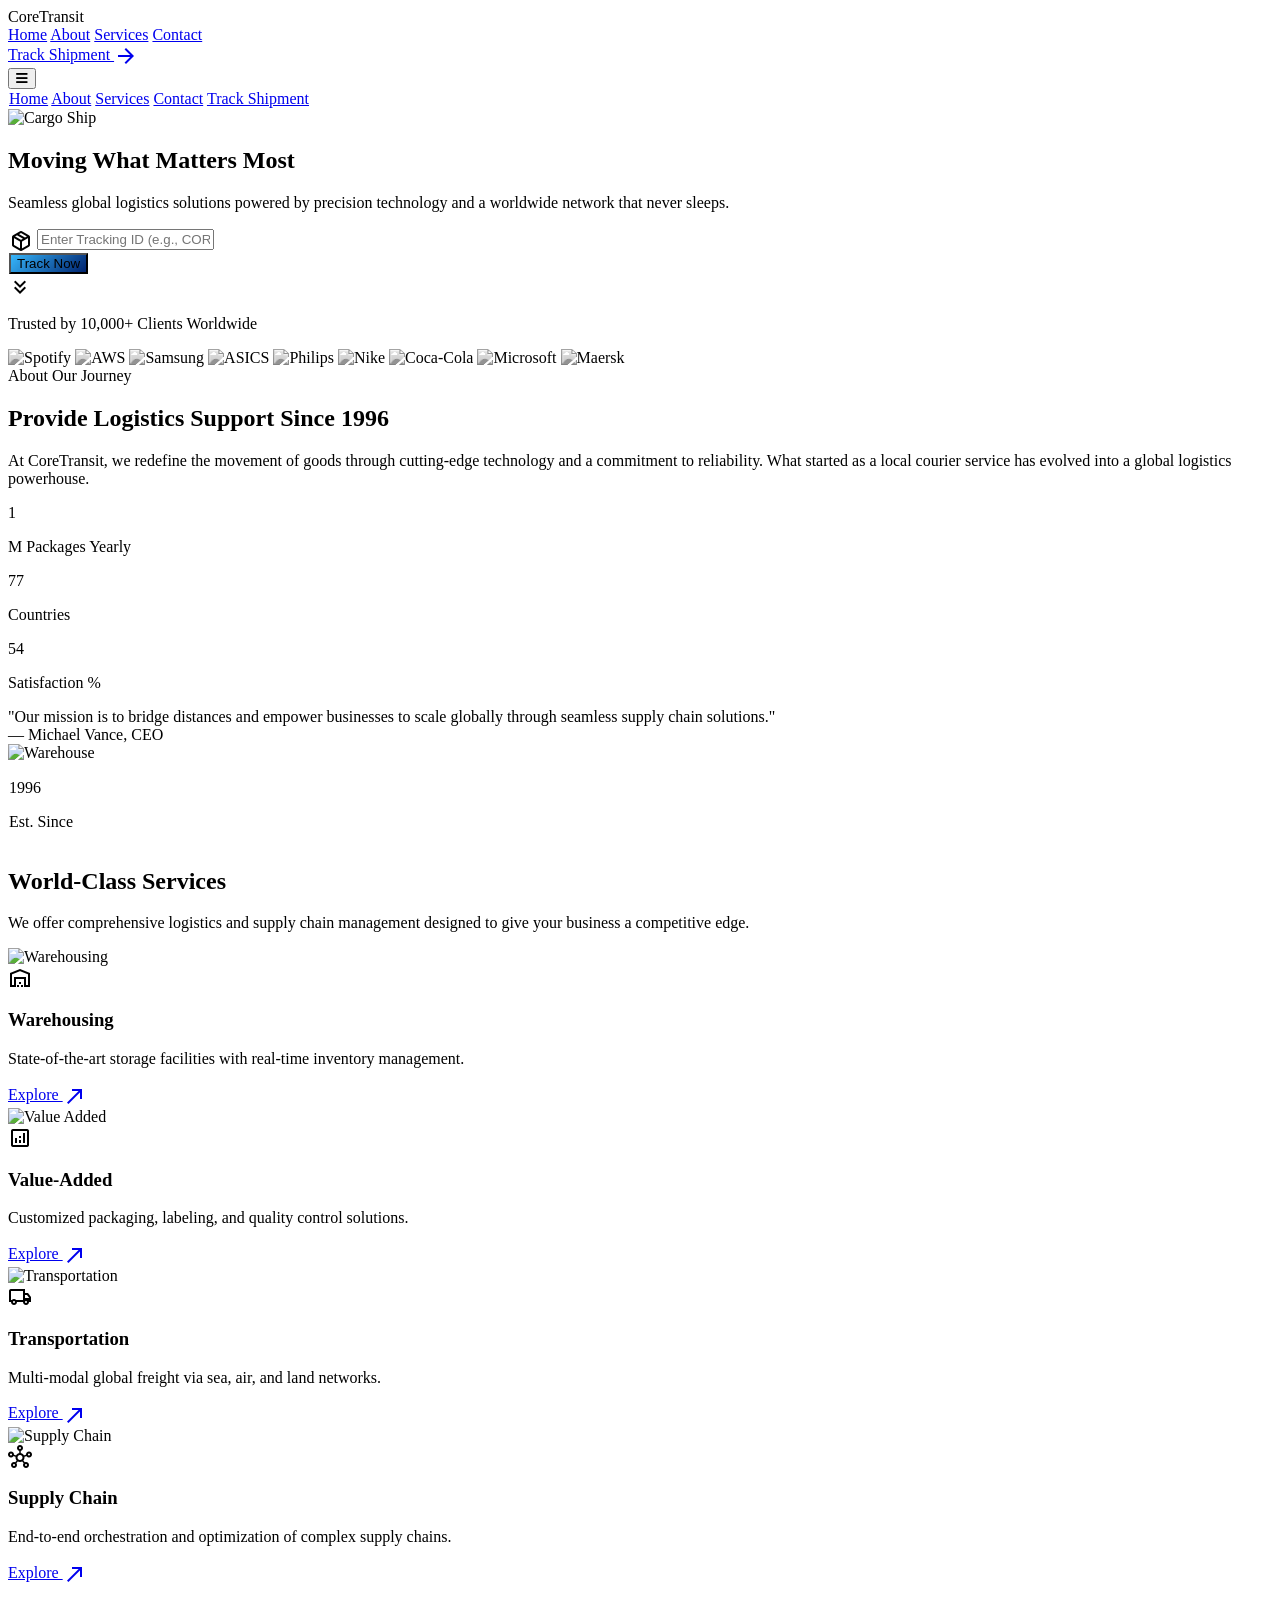
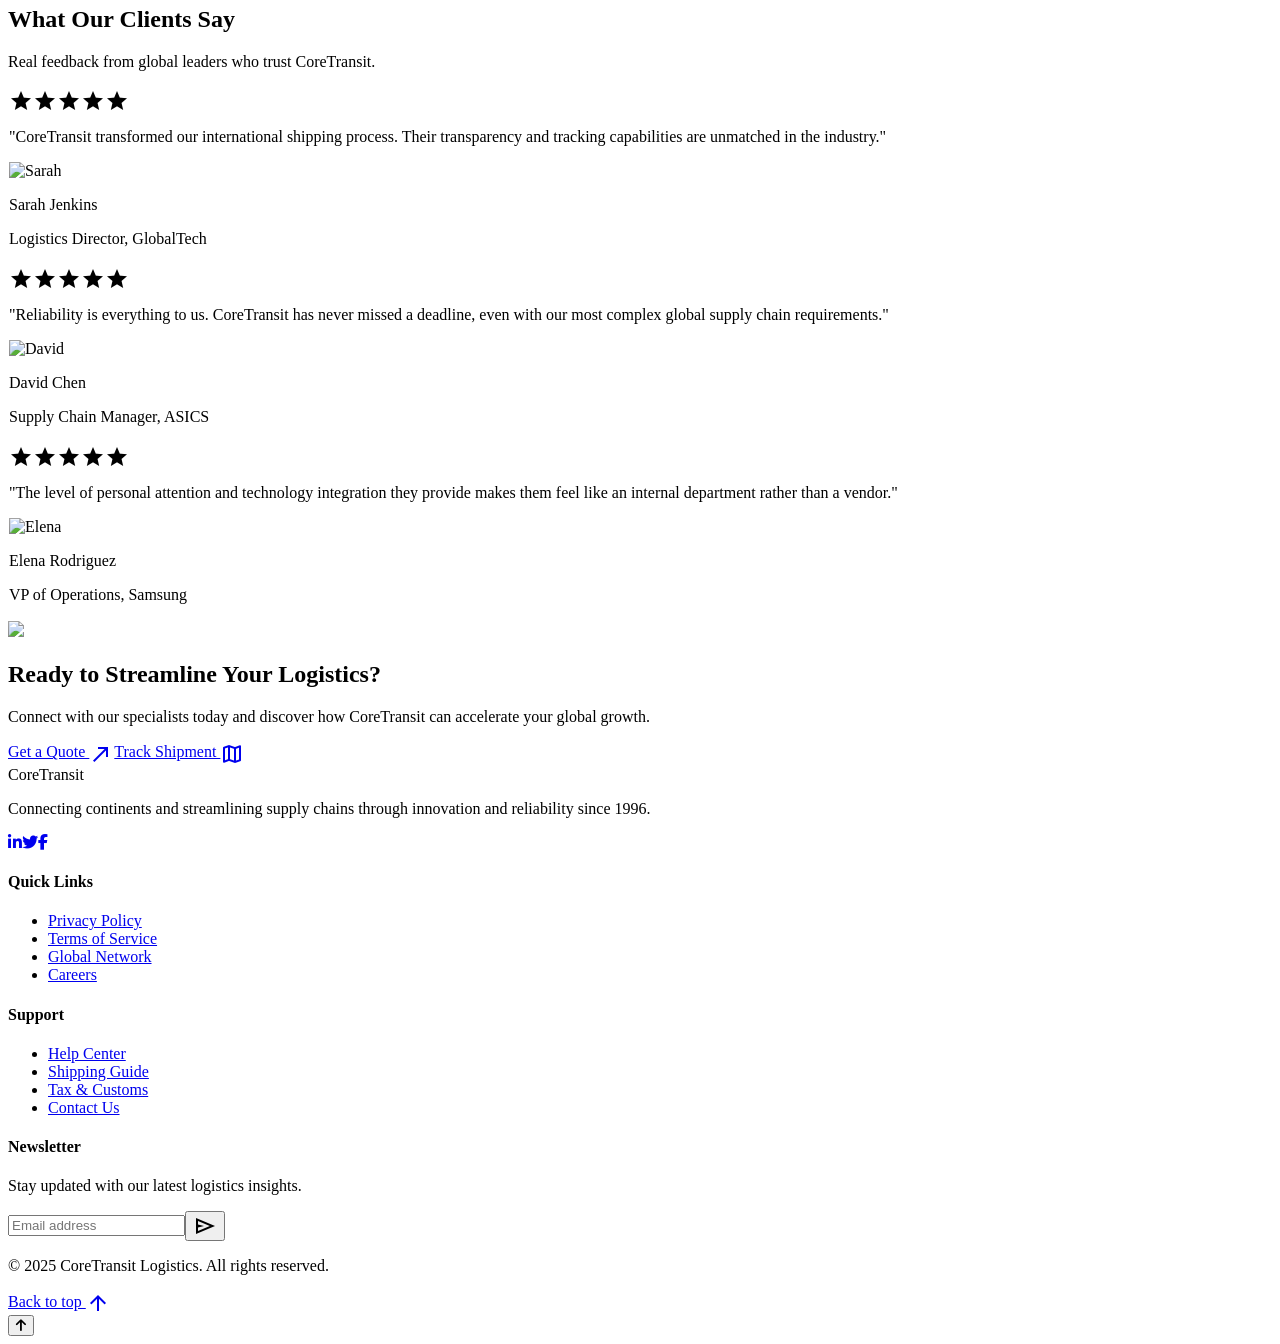
==== commit f5d728f3: "new ui" ====
--- a/index.html
+++ b/index.html
@@ -4,834 +4,642 @@
 <head>
     <meta charset="UTF-8">
     <meta name="viewport" content="width=device-width, initial-scale=1.0, maximum-scale=1.0, user-scalable=yes">
-    <title>CoreTransit Logistics | Moving What Matters</title>
-
-    <!-- Fonts -->
-    <link rel="preconnect" href="https://fonts.googleapis.com">
-    <link rel="preconnect" href="https://fonts.gstatic.com" crossorigin>
+    <title>CoreTransit | Global Logistics &amp; Supply Chain Solutions</title>
+
+    <!-- Google Fonts + Tailwind + AOS + FontAwesome -->
     <link href="https://fonts.googleapis.com/css2?family=Inter:wght@300;400;500;600;700;800&display=swap"
         rel="stylesheet">
-
-    <!-- Icons (FontAwesome) -->
+    <link href="https://fonts.googleapis.com/css2?family=Material+Symbols+Outlined:wght,FILL@100..700,0..1&display=swap"
+        rel="stylesheet">
     <link rel="stylesheet" href="https://cdnjs.cloudflare.com/ajax/libs/font-awesome/6.4.0/css/all.min.css">
-
-    <!-- AOS Animation Library -->
     <link rel="stylesheet" href="https://unpkg.com/aos@next/dist/aos.css" />
-
-    <!-- Tailwind CSS -->
     <script src="https://cdn.tailwindcss.com"></script>
+    <script src="https://unpkg.com/aos@next/dist/aos.js"></script>
+
+    <!-- Supabase SDK (for newsletter) -->
+    <script src="https://cdn.jsdelivr.net/npm/@supabase/supabase-js@2"></script>
+
     <script>
         tailwind.config = {
+            darkMode: "class",
             theme: {
                 extend: {
+                    colors: {
+                        "on-tertiary": "#ffffff",
+                        "inverse-surface": "#213145",
+                        "surface-dim": "#cbdbf5",
+                        "on-primary-fixed": "#00164e",
+                        "surface-tint": "#4059aa",
+                        "surface-container-low": "#eff4ff",
+                        "inverse-on-surface": "#eaf1ff",
+                        "on-tertiary-fixed-variant": "#004c6e",
+                        "background": "#f8f9ff",
+                        "tertiary": "#002e44",
+                        "surface-container": "#e5eeff",
+                        "inverse-primary": "#b6c4ff",
+                        "primary-fixed-dim": "#b6c4ff",
+                        "on-error": "#ffffff",
+                        "primary": "#00236f",
+                        "outline": "#757682",
+                        "on-tertiary-fixed": "#001e2f",
+                        "on-tertiary-container": "#36b6fb",
+                        "on-primary": "#ffffff",
+                        "secondary": "#9d4300",
+                        "surface-variant": "#d3e4fe",
+                        "tertiary-container": "#004565",
+                        "on-surface-variant": "#444651",
+                        "on-background": "#0b1c30",
+                        "outline-variant": "#c5c5d3",
+                        "on-secondary-container": "#5c2400",
+                        "on-secondary-fixed": "#341100",
+                        "surface-container-highest": "#d3e4fe",
+                        "on-surface": "#0b1c30",
+                        "secondary-container": "#fd761a",
+                        "tertiary-fixed-dim": "#89ceff",
+                        "secondary-fixed-dim": "#ffb690",
+                        "surface-bright": "#f8f9ff",
+                        "on-primary-fixed-variant": "#264191",
+                        "primary-fixed": "#dce1ff",
+                        "primary-container": "#1e3a8a",
+                        "tertiary-fixed": "#c9e6ff",
+                        "on-secondary": "#ffffff",
+                        "on-primary-container": "#90a8ff",
+                        "error-container": "#ffdad6",
+                        "surface-container-high": "#dce9ff",
+                        "surface-container-lowest": "#ffffff",
+                        "on-error-container": "#93000a",
+                        "surface": "#f8f9ff",
+                        "error": "#ba1a1a",
+                        "on-secondary-fixed-variant": "#783200",
+                        "secondary-fixed": "#ffdbca"
+                    },
                     fontFamily: {
                         sans: ['Inter', 'sans-serif'],
                     },
-                    colors: {
-                        primary: '#1e3a8a',
-                        primaryDark: '#152c6b',
-                        accent: '#f97316',
-                        accentHover: '#ea580c',
-                        lightBg: '#f8fafc',
-                        darkBg: '#0f172a',
-                    },
-                    animation: {
-                        'float': 'float 6s ease-in-out infinite',
-                        'pulse-slow': 'pulse 4s cubic-bezier(0.4, 0, 0.6, 1) infinite',
-                        'shimmer': 'shimmer 2s linear infinite',
-                    },
-                    keyframes: {
-                        float: {
-                            '0%, 100%': { transform: 'translateY(0)' },
-                            '50%': { transform: 'translateY(-10px)' },
-                        },
-                        shimmer: {
-                            '0%': { backgroundPosition: '-200% 0' },
-                            '100%': { backgroundPosition: '200% 0' },
-                        },
-                    },
                 }
             }
         }
     </script>
 
-    <!-- Custom Premium CSS -->
-    <link rel="stylesheet" href="css/premium.css">
+    <style>
+        .glass-card {
+            background: rgba(255, 255, 255, 0.6);
+            backdrop-filter: blur(20px);
+            -webkit-backdrop-filter: blur(20px);
+            border: 1px solid rgba(255, 255, 255, 0.2);
+        }
+
+        .hero-gradient {
+            background: linear-gradient(to bottom, rgba(11, 28, 48, 0.6), rgba(11, 28, 48, 0.9));
+        }
+
+        .btn-primary-gradient {
+            background: linear-gradient(135deg, #36b6fb 0%, #00236f 100%);
+        }
+
+        .material-symbols-outlined {
+            font-variation-settings: 'FILL' 0, 'wght' 400, 'GRAD' 0, 'opsz' 24;
+            vertical-align: middle;
+        }
+
+        .back-to-top {
+            opacity: 0;
+            visibility: hidden;
+            transition: all 0.3s ease;
+        }
+
+        .back-to-top.visible {
+            opacity: 1;
+            visibility: visible;
+        }
+
+        @media (max-width: 768px) {
+            .back-to-top {
+                bottom: 16px !important;
+                right: 16px !important;
+                width: 48px !important;
+                height: 48px !important;
+            }
+        }
+
+        #mobile-menu {
+            transition: all 0.3s ease;
+        }
+
+        .mobile-menu-open {
+            overflow: hidden;
+        }
+
+        .client-logo {
+            filter: grayscale(100%);
+            opacity: 0.7;
+            transition: all 0.3s ease;
+        }
+
+        .client-logo:hover {
+            filter: grayscale(0);
+            opacity: 1;
+            transform: scale(1.05);
+        }
+    </style>
 </head>
 
-<body class="font-sans text-gray-800 bg-white antialiased">
-
-    <!-- ========================================== -->
-    <!-- PREMIUM NAVIGATION                         -->
-    <!-- ========================================== -->
-    <nav class="fixed w-full z-50 transition-all duration-500 bg-white/95 backdrop-blur-md shadow-lg" id="navbar">
-        <div class="max-w-7xl mx-auto px-4 sm:px-6 lg:px-8">
-            <div class="flex justify-between items-center h-20">
-                <!-- Logo -->
-                <a href="index.html" class="flex-shrink-0 flex items-center group">
-                    <div class="relative">
-                        <div
-                            class="absolute inset-0 bg-accent rounded-full blur-lg opacity-50 group-hover:opacity-75 transition">
+<body class="bg-background text-on-background font-sans overflow-x-hidden">
+
+    <!-- ========================================== -->
+    <!-- PREMIUM NAVIGATION (with mobile menu)      -->
+    <!-- ========================================== -->
+    <header
+        class="fixed w-full z-50 bg-white/60 backdrop-blur-md border-b border-white/20 shadow-sm transition-all duration-500"
+        id="navbar">
+        <nav class="flex justify-between items-center px-4 md:px-8 py-4 max-w-7xl mx-auto">
+            <div class="text-2xl font-bold text-primary dark:text-on-primary-container">
+                Core<span class="text-secondary">Transit</span>
+            </div>
+
+            <!-- Desktop Menu -->
+            <div class="hidden md:flex items-center gap-8">
+                <a href="index.html"
+                    class="text-secondary border-b-2 border-secondary font-semibold text-sm uppercase tracking-wider">Home</a>
+                <a href="about.html"
+                    class="text-on-surface hover:text-secondary transition-colors font-semibold text-sm uppercase tracking-wider">About</a>
+                <a href="services.html"
+                    class="text-on-surface hover:text-secondary transition-colors font-semibold text-sm uppercase tracking-wider">Services</a>
+                <a href="contact.html"
+                    class="text-on-surface hover:text-secondary transition-colors font-semibold text-sm uppercase tracking-wider">Contact</a>
+            </div>
+
+            <!-- Desktop Track Button -->
+            <div class="hidden md:flex items-center gap-3">
+                <a href="track.html"
+                    class="bg-primary hover:bg-primary/90 text-white px-6 py-2.5 rounded-full font-semibold text-sm flex items-center gap-2 transition-all shadow-md hover:shadow-lg">
+                    Track Shipment
+                    <span class="material-symbols-outlined text-[18px]">arrow_forward</span>
+                </a>
+            </div>
+
+            <!-- Mobile Hamburger Button -->
+            <button id="mobile-menu-btn" class="md:hidden text-primary text-2xl focus:outline-none">
+                <i class="fa-solid fa-bars"></i>
+            </button>
+        </nav>
+
+        <!-- Mobile Menu Panel -->
+        <div id="mobile-menu" class="hidden md:hidden glass-card mx-4 rounded-2xl mt-2 p-4 shadow-xl">
+            <a href="index.html" class="block py-3 px-4 text-primary font-semibold rounded-lg bg-white/20">Home</a>
+            <a href="about.html"
+                class="block py-3 px-4 text-on-surface hover:bg-white/10 rounded-lg transition">About</a>
+            <a href="services.html"
+                class="block py-3 px-4 text-on-surface hover:bg-white/10 rounded-lg transition">Services</a>
+            <a href="contact.html"
+                class="block py-3 px-4 text-on-surface hover:bg-white/10 rounded-lg transition">Contact</a>
+            <a href="track.html"
+                class="block mt-3 bg-primary text-white px-6 py-3 rounded-full font-semibold text-center">Track
+                Shipment</a>
+        </div>
+    </header>
+
+    <!-- ========================================== -->
+    <!-- HERO SECTION (working tracking input)      -->
+    <!-- ========================================== -->
+    <section class="relative h-screen flex items-center justify-center overflow-hidden pt-20">
+        <div class="absolute inset-0 z-0">
+            <img alt="Cargo Ship" class="w-full h-full object-cover"
+                src="https://lh3.googleusercontent.com/aida-public/[base64]">
+            <div class="absolute inset-0 hero-gradient"></div>
+        </div>
+
+        <div class="relative z-10 text-center px-4 max-w-4xl mx-auto">
+            <h1 class="text-white text-5xl md:text-7xl font-extrabold mb-6 leading-tight">Moving What <span
+                    class="text-secondary">Matters Most</span></h1>
+            <p class="text-surface-dim text-lg md:text-xl mb-12 max-w-2xl mx-auto">Seamless global logistics solutions
+                powered by precision technology and a worldwide network that never sleeps.</p>
+
+            <!-- Premium Track Search Bar -->
+            <div class="glass-card p-2 rounded-full flex flex-col md:flex-row items-center gap-2 max-w-xl mx-auto">
+                <div class="flex-1 w-full px-6 flex items-center gap-3">
+                    <span class="material-symbols-outlined text-primary">package_2</span>
+                    <input type="text" id="hero-track-input" placeholder="Enter Tracking ID (e.g., COR-84729)"
+                        class="bg-transparent border-none focus:ring-0 w-full text-white placeholder-white/60 outline-none">
+                </div>
+                <button id="hero-track-btn"
+                    class="btn-primary-gradient w-full md:w-auto text-white px-8 py-4 rounded-full font-semibold text-sm hover:shadow-lg transition-all active:scale-95">
+                    Track Now
+                </button>
+            </div>
+        </div>
+
+        <!-- Scroll Indicator -->
+        <div class="absolute bottom-10 left-1/2 -translate-x-1/2 animate-bounce cursor-pointer"
+            onclick="document.getElementById('clients-section').scrollIntoView({behavior:'smooth'})">
+            <span class="material-symbols-outlined text-white text-4xl">keyboard_double_arrow_down</span>
+        </div>
+    </section>
+
+    <!-- ========================================== -->
+    <!-- CLIENTS SECTION (Packed with SVG icons)    -->
+    <!-- ========================================== -->
+    <section id="clients-section" class="py-16 bg-white border-y border-outline-variant/20">
+        <div class="max-w-7xl mx-auto px-4 text-center">
+            <p class="font-semibold text-sm text-outline uppercase tracking-widest mb-10" data-aos="fade-up">Trusted by
+                10,000+ Clients Worldwide</p>
+            <div class="flex flex-wrap justify-center items-center gap-8 md:gap-12">
+                <!-- Spotify -->
+                <img src="https://cdn.jsdelivr.net/gh/glincker/thesvg@main/public/icons/spotify/default.svg"
+                    alt="Spotify" width="48" height="48" class="client-logo h-10 w-auto" data-aos="fade-up"
+                    data-aos-delay="100">
+                <!-- AWS -->
+                <img src="https://cdn.jsdelivr.net/gh/glincker/thesvg@main/public/icons/aws/default.svg" alt="AWS"
+                    width="48" height="48" class="client-logo h-10 w-auto" data-aos="fade-up" data-aos-delay="150">
+                <!-- Samsung -->
+                <img src="https://cdn.jsdelivr.net/gh/glincker/thesvg@main/public/icons/samsung/default.svg"
+                    alt="Samsung" width="48" height="48" class="client-logo h-10 w-auto" data-aos="fade-up"
+                    data-aos-delay="200">
+                <!-- ASICS -->
+                <img src="https://cdn.jsdelivr.net/gh/glincker/thesvg@main/public/icons/asics/default.svg" alt="ASICS"
+                    width="48" height="48" class="client-logo h-10 w-auto" data-aos="fade-up" data-aos-delay="250">
+                <!-- Philips -->
+                <img src="https://cdn.jsdelivr.net/gh/glincker/thesvg@main/public/icons/philips/default.svg"
+                    alt="Philips" width="48" height="48" class="client-logo h-10 w-auto" data-aos="fade-up"
+                    data-aos-delay="300">
+                <!-- Nike -->
+                <img src="https://cdn.jsdelivr.net/gh/glincker/thesvg@main/public/icons/nike/default.svg" alt="Nike"
+                    width="48" height="48" class="client-logo h-10 w-auto" data-aos="fade-up" data-aos-delay="350">
+                <!-- Coca-Cola -->
+                <img src="https://cdn.jsdelivr.net/gh/glincker/thesvg@main/public/icons/cocacola/default.svg"
+                    alt="Coca-Cola" width="48" height="48" class="client-logo h-10 w-auto" data-aos="fade-up"
+                    data-aos-delay="400">
+                <!-- Microsoft -->
+                <img src="https://cdn.jsdelivr.net/gh/glincker/thesvg@main/public/icons/microsoft/default.svg"
+                    alt="Microsoft" width="48" height="48" class="client-logo h-10 w-auto" data-aos="fade-up"
+                    data-aos-delay="450">
+                <!-- Maersk (example of logistics brand) -->
+                <img src="https://cdn.jsdelivr.net/gh/glincker/thesvg@main/public/icons/maersk/default.svg" alt="Maersk"
+                    width="48" height="48" class="client-logo h-10 w-auto" data-aos="fade-up" data-aos-delay="500">
+            </div>
+        </div>
+    </section>
+
+    <!-- ========================================== -->
+    <!-- ABOUT SNIPPET (with stats counter)         -->
+    <!-- ========================================== -->
+    <section class="py-24 bg-background overflow-hidden">
+        <div class="max-w-7xl mx-auto px-4 grid grid-cols-1 md:grid-cols-2 gap-16 items-center">
+            <div data-aos="fade-right">
+                <span
+                    class="inline-block bg-secondary/20 text-secondary px-4 py-1.5 rounded-full font-semibold text-xs mb-6">About
+                    Our Journey</span>
+                <h2 class="text-4xl md:text-5xl font-extrabold text-on-background mb-8">Provide Logistics Support Since
+                    1996</h2>
+                <p class="text-on-surface-variant text-lg mb-10 leading-relaxed">At CoreTransit, we redefine the
+                    movement of goods through cutting-edge technology and a commitment to reliability. What started as a
+                    local courier service has evolved into a global logistics powerhouse.</p>
+                <div class="grid grid-cols-3 gap-6 mb-12">
+                    <div>
+                        <div class="text-primary text-3xl font-extrabold stat-number" data-value="2.5">0</div>
+                        <p class="text-sm">M Packages Yearly</p>
+                    </div>
+                    <div>
+                        <div class="text-primary text-3xl font-extrabold stat-number" data-value="140">0</div>
+                        <p class="text-sm">Countries</p>
+                    </div>
+                    <div>
+                        <div class="text-primary text-3xl font-extrabold stat-number" data-value="99">0</div>
+                        <p class="text-sm">Satisfaction %</p>
+                    </div>
+                </div>
+                <div class="border-l-4 border-secondary pl-6 italic text-lg text-on-background">
+                    "Our mission is to bridge distances and empower businesses to scale globally through seamless supply
+                    chain solutions."
+                    <footer class="mt-4 not-italic font-semibold text-on-surface-variant">— Michael Vance, CEO</footer>
+                </div>
+            </div>
+            <div class="relative" data-aos="fade-left">
+                <div class="rounded-3xl overflow-hidden shadow-2xl">
+                    <img src="https://lh3.googleusercontent.com/aida-public/[base64]"
+                        alt="Warehouse"
+                        class="w-full h-[500px] object-cover hover:scale-105 transition-transform duration-700">
+                </div>
+                <div class="absolute bottom-6 right-6 glass-card p-6 rounded-2xl shadow-xl border border-white/30">
+                    <p class="text-primary font-bold text-4xl mb-1">1996</p>
+                    <p class="text-xs font-semibold uppercase">Est. Since</p>
+                </div>
+            </div>
+        </div>
+    </section>
+
+    <!-- ========================================== -->
+    <!-- SERVICES GRID (4 complete cards)           -->
+    <!-- ========================================== -->
+    <section class="py-24 bg-surface-container-low">
+        <div class="max-w-7xl mx-auto px-4 text-center mb-16">
+            <h2 class="text-4xl md:text-5xl font-extrabold text-primary mb-4">World-Class Services</h2>
+            <p class="text-on-surface-variant max-w-2xl mx-auto">We offer comprehensive logistics and supply chain
+                management designed to give your business a competitive edge.</p>
+        </div>
+        <div class="max-w-7xl mx-auto px-4 grid grid-cols-1 md:grid-cols-2 lg:grid-cols-4 gap-6">
+            <!-- Service 1 -->
+            <div class="group bg-white rounded-3xl overflow-hidden shadow-sm hover:shadow-2xl hover:-translate-y-2 transition-all duration-300 cursor-pointer"
+                onclick="window.location.href='services.html'">
+                <div class="h-48 overflow-hidden"><img
+                        src="https://lh3.googleusercontent.com/aida-public/[base64]"
+                        alt="Warehousing"
+                        class="w-full h-full object-cover group-hover:scale-110 transition-transform duration-500">
+                </div>
+                <div class="p-8">
+                    <div class="text-secondary mb-4"><span class="material-symbols-outlined text-4xl">warehouse</span>
+                    </div>
+                    <h3 class="text-2xl font-bold mb-3">Warehousing</h3>
+                    <p class="text-sm text-on-surface-variant mb-6">State-of-the-art storage facilities with real-time
+                        inventory management.</p><a href="services.html"
+                        class="text-primary font-semibold flex items-center gap-2 group-hover:text-secondary">Explore
+                        <span class="material-symbols-outlined text-[18px]">north_east</span></a>
+                </div>
+            </div>
+            <!-- Service 2 -->
+            <div class="group bg-white rounded-3xl overflow-hidden shadow-sm hover:shadow-2xl hover:-translate-y-2 transition-all duration-300 cursor-pointer"
+                onclick="window.location.href='services.html'">
+                <div class="h-48 overflow-hidden"><img
+                        src="https://lh3.googleusercontent.com/aida-public/[base64]"
+                        alt="Value Added"
+                        class="w-full h-full object-cover group-hover:scale-110 transition-transform duration-500">
+                </div>
+                <div class="p-8">
+                    <div class="text-secondary mb-4"><span class="material-symbols-outlined text-4xl">analytics</span>
+                    </div>
+                    <h3 class="text-2xl font-bold mb-3">Value-Added</h3>
+                    <p class="text-sm text-on-surface-variant mb-6">Customized packaging, labeling, and quality control
+                        solutions.</p><a href="services.html"
+                        class="text-primary font-semibold flex items-center gap-2 group-hover:text-secondary">Explore
+                        <span class="material-symbols-outlined text-[18px]">north_east</span></a>
+                </div>
+            </div>
+            <!-- Service 3 -->
+            <div class="group bg-white rounded-3xl overflow-hidden shadow-sm hover:shadow-2xl hover:-translate-y-2 transition-all duration-300 cursor-pointer"
+                onclick="window.location.href='services.html'">
+                <div class="h-48 overflow-hidden"><img
+                        src="https://lh3.googleusercontent.com/aida-public/[base64]"
+                        alt="Transportation"
+                        class="w-full h-full object-cover group-hover:scale-110 transition-transform duration-500">
+                </div>
+                <div class="p-8">
+                    <div class="text-secondary mb-4"><span
+                            class="material-symbols-outlined text-4xl">local_shipping</span></div>
+                    <h3 class="text-2xl font-bold mb-3">Transportation</h3>
+                    <p class="text-sm text-on-surface-variant mb-6">Multi-modal global freight via sea, air, and land
+                        networks.</p><a href="services.html"
+                        class="text-primary font-semibold flex items-center gap-2 group-hover:text-secondary">Explore
+                        <span class="material-symbols-outlined text-[18px]">north_east</span></a>
+                </div>
+            </div>
+            <!-- Service 4 -->
+            <div class="group bg-white rounded-3xl overflow-hidden shadow-sm hover:shadow-2xl hover:-translate-y-2 transition-all duration-300 cursor-pointer"
+                onclick="window.location.href='services.html'">
+                <div class="h-48 overflow-hidden"><img
+                        src="https://lh3.googleusercontent.com/aida-public/[base64]"
+                        alt="Supply Chain"
+                        class="w-full h-full object-cover group-hover:scale-110 transition-transform duration-500">
+                </div>
+                <div class="p-8">
+                    <div class="text-secondary mb-4"><span class="material-symbols-outlined text-4xl">hub</span></div>
+                    <h3 class="text-2xl font-bold mb-3">Supply Chain</h3>
+                    <p class="text-sm text-on-surface-variant mb-6">End-to-end orchestration and optimization of complex
+                        supply chains.</p><a href="services.html"
+                        class="text-primary font-semibold flex items-center gap-2 group-hover:text-secondary">Explore
+                        <span class="material-symbols-outlined text-[18px]">north_east</span></a>
+                </div>
+            </div>
+        </div>
+    </section>
+
+    <!-- ========================================== -->
+    <!-- TESTIMONIALS (3 complete cards)            -->
+    <!-- ========================================== -->
+    <section class="py-24 bg-background">
+        <div class="max-w-7xl mx-auto px-4">
+            <div class="text-center mb-16">
+                <h2 class="text-4xl md:text-5xl font-extrabold text-primary mb-4">What Our Clients Say</h2>
+                <p class="text-on-surface-variant max-w-2xl mx-auto">Real feedback from global leaders who trust
+                    CoreTransit.</p>
+            </div>
+            <div class="grid grid-cols-1 md:grid-cols-3 gap-6">
+                <!-- Testimonial 1 -->
+                <div class="glass-card p-8 rounded-3xl" data-aos="fade-up" data-aos-delay="100">
+                    <div class="text-secondary mb-4 flex gap-1"><span class="material-symbols-outlined"
+                            style="font-variation-settings:'FILL'1">star</span><span class="material-symbols-outlined"
+                            style="font-variation-settings:'FILL'1">star</span><span class="material-symbols-outlined"
+                            style="font-variation-settings:'FILL'1">star</span><span class="material-symbols-outlined"
+                            style="font-variation-settings:'FILL'1">star</span><span class="material-symbols-outlined"
+                            style="font-variation-settings:'FILL'1">star</span></div>
+                    <p class="text-on-surface mb-6">"CoreTransit transformed our international shipping process. Their
+                        transparency and tracking capabilities are unmatched in the industry."</p>
+                    <div class="flex items-center gap-4"><img
+                            src="https://lh3.googleusercontent.com/aida-public/[base64]"
+                            alt="Sarah" class="w-14 h-14 rounded-full object-cover">
+                        <div>
+                            <p class="font-bold">Sarah Jenkins</p>
+                            <p class="text-sm text-on-surface-variant">Logistics Director, GlobalTech</p>
                         </div>
-                        <div
-                            class="relative w-10 h-10 bg-gradient-to-br from-accent to-accentHover rounded-full flex items-center justify-center text-white shadow-lg">
-                            <i class="fa-solid fa-earth-americas text-xl"></i>
+                    </div>
+                </div>
+                <!-- Testimonial 2 -->
+                <div class="glass-card p-8 rounded-3xl" data-aos="fade-up" data-aos-delay="200">
+                    <div class="text-secondary mb-4 flex gap-1"><span class="material-symbols-outlined"
+                            style="font-variation-settings:'FILL'1">star</span><span class="material-symbols-outlined"
+                            style="font-variation-settings:'FILL'1">star</span><span class="material-symbols-outlined"
+                            style="font-variation-settings:'FILL'1">star</span><span class="material-symbols-outlined"
+                            style="font-variation-settings:'FILL'1">star</span><span class="material-symbols-outlined"
+                            style="font-variation-settings:'FILL'1">star</span></div>
+                    <p class="text-on-surface mb-6">"Reliability is everything to us. CoreTransit has never missed a
+                        deadline, even with our most complex global supply chain requirements."</p>
+                    <div class="flex items-center gap-4"><img
+                            src="https://lh3.googleusercontent.com/aida-public/[base64]"
+                            alt="David" class="w-14 h-14 rounded-full object-cover">
+                        <div>
+                            <p class="font-bold">David Chen</p>
+                            <p class="text-sm text-on-surface-variant">Supply Chain Manager, ASICS</p>
                         </div>
                     </div>
-                    <span class="font-bold text-2xl tracking-tight ml-3 text-primary">Core<span
-                            class="text-accent">Transit</span></span>
-                </a>
-
-                <!-- Desktop Menu -->
-                <div class="hidden md:flex space-x-1 items-center">
-                    <a href="index.html"
-                        class="nav-link px-5 py-2 rounded-full text-sm font-semibold transition-all duration-300 text-accent font-bold">Home</a>
-                    <a href="about.html"
-                        class="nav-link px-5 py-2 rounded-full text-sm font-semibold text-gray-700 transition-all duration-300 hover:bg-accent/10">About</a>
-                    <a href="services.html"
-                        class="nav-link px-5 py-2 rounded-full text-sm font-semibold text-gray-700 transition-all duration-300 hover:bg-accent/10">Services</a>
-                    <a href="contact.html"
-                        class="nav-link px-5 py-2 rounded-full text-sm font-semibold text-gray-700 transition-all duration-300 hover:bg-accent/10">Contact</a>
-                </div>
-
-                <!-- Track Button -->
-                <div class="hidden md:flex items-center gap-3">
-                    <a href="track.html"
-                        class="btn-premium relative bg-gradient-to-r from-accent to-accentHover text-white px-6 py-2.5 rounded-full font-semibold transition-all duration-300 shadow-lg hover:shadow-xl hover:shadow-accent/25 flex items-center gap-2">
-                        <span>Track Shipment</span>
-                        <i class="fa-solid fa-arrow-right group-hover:translate-x-1 transition-transform"></i>
-                    </a>
-                </div>
-
-                <!-- Mobile Menu Button -->
-                <div class="md:hidden flex items-center">
-                    <button id="mobile-menu-btn"
-                        class="text-2xl focus:outline-none transition-colors duration-300 p-2 text-primary">
-                        <i class="fa-solid fa-bars"></i>
-                    </button>
-                </div>
-            </div>
-        </div>
-        <!-- Mobile Menu Panel -->
-        <div id="mobile-menu"
-            class="hidden md:hidden glass-dark mx-4 rounded-2xl mt-2 p-4 shadow-2xl border border-white/10">
-            <a href="index.html"
-                class="block py-3 px-4 text-white font-medium rounded-lg bg-white/10 transition">Home</a>
-            <a href="about.html"
-                class="block py-3 px-4 text-white font-medium rounded-lg hover:bg-white/10 transition">About</a>
-            <a href="services.html"
-                class="block py-3 px-4 text-white font-medium rounded-lg hover:bg-white/10 transition">Services</a>
-            <a href="contact.html"
-                class="block py-3 px-4 text-white font-medium rounded-lg hover:bg-white/10 transition">Contact</a>
-            <a href="track.html"
-                class="w-full mt-3 bg-gradient-to-r from-accent to-accentHover text-white px-6 py-3 rounded-full font-semibold transition block text-center">
-                Track Shipment
-            </a>
-        </div>
-    </nav>
-
-    <!-- ========================================== -->
-    <!-- MAIN CONTENT - HOMEPAGE                    -->
-    <!-- ========================================== -->
-    <div class="particle-bg">
-
-        <!-- Hero Section - Premium -->
-        <section
-            class="relative h-screen min-h-[600px] md:min-h-[700px] flex items-center justify-center pt-20 overflow-hidden">
-            <!-- Background Image with Premium Overlay -->
-            <div class="absolute inset-0 z-0 image-zoom">
-                <img src="/cargoship.jpg" alt="Cargo Ship" class="w-full h-full object-cover" />
-                <div class="absolute inset-0 bg-gradient-to-br from-primary/90 via-primary/70 to-black/60"></div>
-            </div>
-
-            <!-- Animated Gradient Overlay -->
-            <div class="absolute inset-0 z-0 opacity-30">
-                <div
-                    class="absolute inset-0 bg-gradient-radial from-accent/20 via-transparent to-transparent animate-pulse-slow">
-                </div>
-            </div>
-
-            <!-- Hero Content -->
-            <div class="relative z-10 text-center px-4 max-w-6xl mx-auto mt-16 hero-content">
-                <!-- Premium Badge -->
-                <div class="inline-flex items-center glass-premium rounded-full px-4 py-2 md:px-5 md:py-2 mb-6 md:mb-8 border border-white/20 shadow-xl hero-badge"
-                    data-aos="fade-down" data-aos-duration="800">
-                    <span class="relative flex h-2 w-2 md:h-3 md:w-3 mr-2 md:mr-3">
-                        <span
-                            class="animate-ping absolute inline-flex h-full w-full rounded-full bg-accent opacity-75"></span>
-                        <span class="relative inline-flex rounded-full h-2 w-2 md:h-3 md:w-3 bg-accent"></span>
-                    </span>
-                    <span class="text-white text-xs md:text-sm font-semibold tracking-wider uppercase">Global Logistics
-                        Leader</span>
-                </div>
-
-                <h1 class="text-4xl md:text-6xl lg:text-8xl font-extrabold text-white mb-4 md:mb-6 leading-tight drop-shadow-2xl"
-                    data-aos="fade-up" data-aos-duration="1000">
-                    Moving What <br />
-                    <span class="gradient-text">Matters Most</span>
-                </h1>
-
-                <p class="text-base md:text-xl text-white/80 max-w-2xl mx-auto mb-6 md:mb-10 px-4" data-aos="fade-up"
-                    data-aos-delay="200">
-                    Premium logistics solutions trusted by Fortune 500 companies worldwide
-                </p>
-
-                <!-- Premium Track Search Bar -->
-                <div class="max-w-2xl mx-auto px-4 md:px-0" data-aos="fade-up" data-aos-delay="400">
-                    <div
-                        class="bg-white/95 backdrop-blur-md p-2 rounded-2xl flex hero-track-wrapper shadow-2xl border border-white/50">
-                        <div class="flex-grow flex items-center pl-3 md:pl-5">
-                            <i class="fa-solid fa-barcode text-accent mr-2 md:mr-3 text-base md:text-lg"></i>
-                            <input type="text" placeholder="Enter your tracking number..." id="hero-track-input"
-                                class="w-full focus:outline-none text-gray-800 font-medium bg-transparent py-3 premium-input text-base md:text-lg">
+                </div>
+                <!-- Testimonial 3 -->
+                <div class="glass-card p-8 rounded-3xl" data-aos="fade-up" data-aos-delay="300">
+                    <div class="text-secondary mb-4 flex gap-1"><span class="material-symbols-outlined"
+                            style="font-variation-settings:'FILL'1">star</span><span class="material-symbols-outlined"
+                            style="font-variation-settings:'FILL'1">star</span><span class="material-symbols-outlined"
+                            style="font-variation-settings:'FILL'1">star</span><span class="material-symbols-outlined"
+                            style="font-variation-settings:'FILL'1">star</span><span class="material-symbols-outlined"
+                            style="font-variation-settings:'FILL'1">star</span></div>
+                    <p class="text-on-surface mb-6">"The level of personal attention and technology integration they
+                        provide makes them feel like an internal department rather than a vendor."</p>
+                    <div class="flex items-center gap-4"><img
+                            src="https://lh3.googleusercontent.com/aida-public/[base64]"
+                            alt="Elena" class="w-14 h-14 rounded-full object-cover">
+                        <div>
+                            <p class="font-bold">Elena Rodriguez</p>
+                            <p class="text-sm text-on-surface-variant">VP of Operations, Samsung</p>
                         </div>
-                        <button id="hero-track-btn"
-                            class="btn-premium relative bg-gradient-to-r from-accent to-accentHover text-white px-6 md:px-8 py-3 md:py-4 rounded-xl font-bold transition-all duration-300 shadow-lg hover:shadow-xl hover:shadow-accent/25 whitespace-nowrap text-base md:text-lg">
-                            <span>Track Now</span>
-                            <i class="fa-solid fa-arrow-right ml-2 group-hover:translate-x-1 transition-transform"></i>
-                        </button>
-                    </div>
-                </div>
-
-                <!-- Premium Floating Stats - Hidden on Mobile -->
-                <!-- <div class="hidden lg:flex absolute -bottom-24 right-10 glass-premium rounded-2xl p-6 shadow-2xl border border-white/30 float-animation"
-                    data-aos="fade-left" data-aos-delay="600">
-                    <div class="flex items-center gap-6">
-                        <div class="flex -space-x-3">
-                            <img class="w-12 h-12 rounded-full border-3 border-white shadow-lg"
-                                src="https://images.unsplash.com/photo-1534528741775-53994a69daeb?w=100" alt="User">
-                            <img class="w-12 h-12 rounded-full border-3 border-white shadow-lg"
-                                src="https://images.unsplash.com/photo-1506794778202-cad84cf45f1d?w=100" alt="User">
-                            <img class="w-12 h-12 rounded-full border-3 border-white shadow-lg"
-                                src="https://images.unsplash.com/photo-1494790108377-be9c29b29330?w=100" alt="User">
-                            <div
-                                class="w-12 h-12 rounded-full border-3 border-white bg-accent flex items-center justify-center text-white font-bold shadow-lg">
-                                2k+</div>
-                        </div>
-                        <div>
-                            <div class="flex text-yellow-400 text-sm mb-1">
-                                <i class="fa-solid fa-star"></i><i class="fa-solid fa-star"></i><i
-                                    class="fa-solid fa-star"></i><i class="fa-solid fa-star"></i><i
-                                    class="fa-solid fa-star"></i>
-                            </div>
-                            <p class="text-sm font-bold text-gray-800">4.9/5 from 2,000+ Reviews</p>
-                            <p class="text-xs text-gray-500">Trusted by global enterprises</p>
-                        </div>
-                    </div>
-                </div> -->
-            </div>
-
-            <!-- Scroll Indicator -->
-            <div class="absolute bottom-8 left-1/2 transform -translate-x-1/2 z-10 animate-bounce">
-                <div class="w-10 h-10 md:w-12 md:h-12 rounded-full bg-white/10 backdrop-blur-sm border border-white/30 flex items-center justify-center text-white hover:bg-white/20 transition cursor-pointer"
-                    onclick="document.getElementById('clients-section').scrollIntoView({behavior: 'smooth'})">
-                    <i class="fa-solid fa-chevron-down text-sm md:text-base"></i>
-                </div>
-            </div>
-        </section>
-
-        <!-- Clients Section - Premium -->
-        <section id="clients-section" class="bg-white py-8 md:py-12 border-b border-gray-100">
-            <div class="max-w-7xl mx-auto px-4 text-center">
-                <p class="text-xs md:text-sm font-bold text-gray-500 mb-6 md:mb-8 uppercase tracking-widest"
-                    data-aos="fade-up">Trusted by 10,000+ Clients Worldwide</p>
-                <div
-                    class="flex flex-wrap justify-center items-center gap-6 md:gap-12 lg:gap-20 opacity-50 grayscale hover:grayscale-0 transition-all duration-500">
-                    <div data-aos="fade-up" data-aos-delay="100">
-                        <h3 class="text-xl md:text-2xl font-bold font-serif">GlobalTech</h3>
-                    </div>
-                    <div data-aos="fade-up" data-aos-delay="200">
-                        <h3 class="text-xl md:text-2xl font-bold tracking-tighter">Spotify</h3>
-                    </div>
-                    <div data-aos="fade-up" data-aos-delay="300">
-                        <h3 class="text-xl md:text-2xl font-bold italic">ASICS</h3>
-                    </div>
-                    <div data-aos="fade-up" data-aos-delay="400">
-                        <h3 class="text-xl md:text-2xl font-bold">PHILIPS</h3>
-                    </div>
-                    <div data-aos="fade-up" data-aos-delay="500">
-                        <h3 class="text-xl md:text-2xl font-bold font-serif">Samsung</h3>
-                    </div>
-                </div>
-            </div>
-        </section>
-
-        <!-- About Snippet - Premium -->
-        <section class="py-16 md:py-24 bg-lightBg">
-            <div class="max-w-7xl mx-auto px-4 sm:px-6 lg:px-8">
-                <div class="grid grid-cols-1 lg:grid-cols-2 gap-10 lg:gap-20 items-center">
-                    <div data-aos="fade-right" data-aos-duration="1000">
-                        <div class="flex items-center gap-3 mb-4 md:mb-5">
-                            <div class="h-px w-8 md:w-12 bg-gradient-to-r from-accent to-transparent"></div>
-                            <span class="text-accent font-bold text-xs md:text-sm uppercase tracking-widest">About
-                                CoreTransit</span>
-                        </div>
-                        <h2
-                            class="text-3xl md:text-5xl lg:text-6xl font-extrabold text-primary mb-4 md:mb-8 leading-tight">
-                            Providing Unmatched <span class="gradient-text">Logistics Support</span> Since 1996
-                        </h2>
-                        <p class="text-gray-600 text-base md:text-lg mb-6 md:mb-8 leading-relaxed">
-                            CoreTransit manages the complexities of global shipping, warehousing, and freight forwarding
-                            so you can focus on growing your business. Our tailored solutions ensure your cargo reaches
-                            its destination safely and on time.
-                        </p>
-
-                        <!-- Stats -->
-                        <div class="grid grid-cols-3 gap-4 md:gap-6 mb-6 md:mb-10">
-                            <div>
-                                <div class="text-2xl md:text-3xl font-extrabold text-primary stat-number"
-                                    data-value="5.2">0</div>
-                                <p class="text-xs md:text-sm text-gray-500 font-medium">Million Packages</p>
-                            </div>
-                            <div>
-                                <div class="text-2xl md:text-3xl font-extrabold text-primary stat-number"
-                                    data-value="150">0</div>
-                                <p class="text-xs md:text-sm text-gray-500 font-medium">Countries Served</p>
-                            </div>
-                            <div>
-                                <div class="text-2xl md:text-3xl font-extrabold text-primary stat-number"
-                                    data-value="98">0</div>
-                                <p class="text-xs md:text-sm text-gray-500 font-medium">Satisfaction Rate</p>
-                            </div>
-                        </div>
-
-                        <div
-                            class="flex items-center gap-4 md:gap-5 p-4 md:p-5 bg-white rounded-2xl shadow-lg border border-gray-100 hover-lift">
-                            <img src="https://images.unsplash.com/photo-1560250097-0b93528c311a?w=150" alt="CEO"
-                                class="w-12 h-12 md:w-16 md:h-16 rounded-full object-cover border-2 md:border-3 border-accent shadow-md">
-                            <div>
-                                <h4 class="font-bold text-gray-900 text-base md:text-lg">David Reynolds</h4>
-                                <p class="text-xs md:text-sm text-gray-500">Founder & CEO</p>
-                            </div>
-                            <div class="ml-auto">
-                                <i class="fa-solid fa-quote-right text-accent/20 text-2xl md:text-3xl"></i>
-                            </div>
-                        </div>
-                    </div>
-                    <div class="relative" data-aos="fade-left" data-aos-duration="1000">
-                        <div
-                            class="relative z-10 image-zoom rounded-2xl md:rounded-3xl shadow-xl md:shadow-2xl overflow-hidden">
-                            <img src="https://images.unsplash.com/photo-1504328345606-18bbc8c9d7d1?q=80&w=2070"
-                                alt="Forklift Operations" class="w-full h-[300px] md:h-[500px] object-cover">
-                        </div>
-                        <!-- Decorative Elements -->
-                        <div
-                            class="absolute -top-6 -right-6 w-24 h-24 md:w-32 md:h-32 bg-accent/10 rounded-full blur-2xl">
-                        </div>
-                        <div
-                            class="absolute -bottom-8 -left-8 w-32 h-32 md:w-40 md:h-40 bg-primary/10 rounded-full blur-3xl">
-                        </div>
-
-                        <div
-                            class="absolute -bottom-6 -left-6 glass-premium p-4 md:p-6 rounded-xl md:rounded-2xl shadow-xl border border-white/30 z-20 hidden md:block">
-                            <div class="flex items-center gap-3 md:gap-4">
-                                <div
-                                    class="w-10 h-10 md:w-14 md:h-14 bg-gradient-to-br from-accent to-accentHover rounded-xl flex items-center justify-center text-white text-xl md:text-2xl shadow-lg">
-                                    <i class="fa-solid fa-boxes-stacked"></i>
-                                </div>
-                                <div>
-                                    <h4 class="font-extrabold text-2xl md:text-3xl text-primary">5M+</h4>
-                                    <p class="text-xs md:text-sm text-gray-600 font-medium">Packages Delivered</p>
-                                </div>
-                            </div>
-                        </div>
-                    </div>
-                </div>
-            </div>
-        </section>
-
-        <!-- Services Grid - Premium -->
-        <section class="py-16 md:py-24 bg-white">
-            <div class="max-w-7xl mx-auto px-4 sm:px-6 lg:px-8">
-                <div class="flex flex-col lg:flex-row justify-between items-end mb-8 md:mb-16">
-                    <div class="max-w-2xl" data-aos="fade-up">
-                        <div class="flex items-center gap-3 mb-4 md:mb-5">
-                            <div class="h-px w-8 md:w-12 bg-gradient-to-r from-accent to-transparent"></div>
-                            <span class="text-accent font-bold text-xs md:text-sm uppercase tracking-widest">Our
-                                Services</span>
-                        </div>
-                        <h2 class="text-3xl md:text-5xl font-extrabold text-primary leading-tight">
-                            Discover The Full Range Of <span class="gradient-text">Premium Services</span>
-                        </h2>
-                    </div>
-                    <p class="text-gray-500 max-w-md text-sm md:text-base mt-4 lg:mt-0" data-aos="fade-up"
-                        data-aos-delay="200">
-                        From secure warehousing to rapid global transit, we provide end-to-end logistics solutions
-                        customized for modern supply chains.
-                    </p>
-                </div>
-
-                <div class="grid grid-cols-1 md:grid-cols-2 gap-6 md:gap-8">
-                    <!-- Service 1 -->
-                    <div class="premium-card group relative rounded-2xl md:rounded-3xl overflow-hidden cursor-pointer shadow-xl"
-                        data-aos="fade-up" data-aos-delay="100" onclick="window.location.href='services.html'">
-                        <div class="h-56 md:h-72 image-zoom">
-                            <img src="https://images.unsplash.com/photo-1553413077-190dd305871c?q=80&w=1035"
-                                class="w-full h-full object-cover" alt="Warehousing">
-                            <div class="absolute inset-0 service-overlay"></div>
-                        </div>
-                        <div class="absolute bottom-0 w-full p-4 md:p-6">
-                            <div
-                                class="glass-premium rounded-xl md:rounded-2xl p-4 md:p-5 transform translate-y-2 group-hover:translate-y-0 transition-all duration-500 border border-white/30">
-                                <h3 class="font-bold text-lg md:text-xl text-primary mb-1 md:mb-2">Warehousing & Storage
-                                </h3>
-                                <p class="text-xs md:text-sm text-gray-600 mb-3 md:mb-4">Secure, climate-controlled
-                                    facilities worldwide</p>
-                                <div class="flex items-center justify-between">
-                                    <span class="text-accent font-semibold text-xs md:text-sm">Learn More</span>
-                                    <div
-                                        class="w-8 h-8 md:w-10 md:h-10 bg-gradient-to-br from-accent to-accentHover rounded-full flex items-center justify-center text-white shadow-lg group-hover:scale-110 transition-transform">
-                                        <i class="fa-solid fa-arrow-right text-xs md:text-sm"></i>
-                                    </div>
-                                </div>
-                            </div>
-                        </div>
-                    </div>
-                    <!-- Service 2 -->
-                    <div class="premium-card group relative rounded-2xl md:rounded-3xl overflow-hidden cursor-pointer shadow-xl"
-                        data-aos="fade-up" data-aos-delay="200" onclick="window.location.href='services.html'">
-                        <div class="h-56 md:h-72 image-zoom">
-                            <img src="https://images.unsplash.com/photo-1580674285054-bed31e145f59?q=80&w=2070"
-                                class="w-full h-full object-cover" alt="Value-Added Services">
-                            <div class="absolute inset-0 service-overlay"></div>
-                        </div>
-                        <div class="absolute bottom-0 w-full p-4 md:p-6">
-                            <div
-                                class="glass-premium rounded-xl md:rounded-2xl p-4 md:p-5 transform translate-y-2 group-hover:translate-y-0 transition-all duration-500 border border-white/30">
-                                <h3 class="font-bold text-lg md:text-xl text-primary mb-1 md:mb-2">Value-Added Services
-                                </h3>
-                                <p class="text-xs md:text-sm text-gray-600 mb-3 md:mb-4">Custom packaging, labeling &
-                                    quality control</p>
-                                <div class="flex items-center justify-between">
-                                    <span class="text-accent font-semibold text-xs md:text-sm">Learn More</span>
-                                    <div
-                                        class="w-8 h-8 md:w-10 md:h-10 bg-gradient-to-br from-accent to-accentHover rounded-full flex items-center justify-center text-white shadow-lg group-hover:scale-110 transition-transform">
-                                        <i class="fa-solid fa-arrow-right text-xs md:text-sm"></i>
-                                    </div>
-                                </div>
-                            </div>
-                        </div>
-                    </div>
-                    <!-- Service 3 -->
-                    <div class="premium-card group relative rounded-2xl md:rounded-3xl overflow-hidden cursor-pointer shadow-xl"
-                        data-aos="fade-up" data-aos-delay="300" onclick="window.location.href='services.html'">
-                        <div class="h-56 md:h-72 image-zoom">
-                            <img src="https://images.unsplash.com/photo-1551524164-687a55dd1126?q=80&w=1925"
-                                class="w-full h-full object-cover" alt="Transportation">
-                            <div class="absolute inset-0 service-overlay"></div>
-                        </div>
-                        <div class="absolute bottom-0 w-full p-4 md:p-6">
-                            <div
-                                class="glass-premium rounded-xl md:rounded-2xl p-4 md:p-5 transform translate-y-2 group-hover:translate-y-0 transition-all duration-500 border border-white/30">
-                                <h3 class="font-bold text-lg md:text-xl text-primary mb-1 md:mb-2">Transportation
-                                    Services</h3>
-                                <p class="text-xs md:text-sm text-gray-600 mb-3 md:mb-4">Air, ocean, rail & road freight
-                                    solutions</p>
-                                <div class="flex items-center justify-between">
-                                    <span class="text-accent font-semibold text-xs md:text-sm">Learn More</span>
-                                    <div
-                                        class="w-8 h-8 md:w-10 md:h-10 bg-gradient-to-br from-accent to-accentHover rounded-full flex items-center justify-center text-white shadow-lg group-hover:scale-110 transition-transform">
-                                        <i class="fa-solid fa-arrow-right text-xs md:text-sm"></i>
-                                    </div>
-                                </div>
-                            </div>
-                        </div>
-                    </div>
-                    <!-- Service 4 -->
-                    <div class="premium-card group relative rounded-2xl md:rounded-3xl overflow-hidden cursor-pointer shadow-xl"
-                        data-aos="fade-up" data-aos-delay="400" onclick="window.location.href='services.html'">
-                        <div class="h-56 md:h-72 image-zoom">
-                            <img src="https://images.unsplash.com/photo-1454165804606-c3d57bc86b40?q=80&w=2070"
-                                class="w-full h-full object-cover" alt="Supply Chain">
-                            <div class="absolute inset-0 service-overlay"></div>
-                        </div>
-                        <div class="absolute bottom-0 w-full p-4 md:p-6">
-                            <div
-                                class="glass-premium rounded-xl md:rounded-2xl p-4 md:p-5 transform translate-y-2 group-hover:translate-y-0 transition-all duration-500 border border-white/30">
-                                <h3 class="font-bold text-lg md:text-xl text-primary mb-1 md:mb-2">Supply Chain
-                                    Management</h3>
-                                <p class="text-xs md:text-sm text-gray-600 mb-3 md:mb-4">End-to-end visibility &
-                                    optimization</p>
-                                <div class="flex items-center justify-between">
-                                    <span class="text-accent font-semibold text-xs md:text-sm">Learn More</span>
-                                    <div
-                                        class="w-8 h-8 md:w-10 md:h-10 bg-gradient-to-br from-accent to-accentHover rounded-full flex items-center justify-center text-white shadow-lg group-hover:scale-110 transition-transform">
-                                        <i class="fa-solid fa-arrow-right text-xs md:text-sm"></i>
-                                    </div>
-                                </div>
-                            </div>
-                        </div>
-                    </div>
-                </div>
-
-                <div class="text-center mt-8 md:mt-12" data-aos="fade-up" data-aos-delay="500">
-                    <a href="services.html"
-                        class="inline-flex items-center gap-2 text-accent font-semibold hover:gap-3 transition-all text-sm md:text-base">
-                        View All Services <i class="fa-solid fa-arrow-right"></i>
-                    </a>
-                </div>
-            </div>
-        </section>
-
-        <!-- Testimonials Section -->
-        <section class="py-16 md:py-24 bg-gradient-to-b from-white to-lightBg">
-            <div class="max-w-7xl mx-auto px-4 sm:px-6 lg:px-8">
-                <div class="text-center max-w-3xl mx-auto mb-10 md:mb-16" data-aos="fade-up">
-                    <div class="flex items-center justify-center gap-3 mb-4 md:mb-5">
-                        <div class="h-px w-8 md:w-12 bg-gradient-to-r from-transparent to-accent"></div>
-                        <span
-                            class="text-accent font-bold text-xs md:text-sm uppercase tracking-widest">Testimonials</span>
-                        <div class="h-px w-8 md:w-12 bg-gradient-to-l from-transparent to-accent"></div>
-                    </div>
-                    <h2 class="text-3xl md:text-5xl font-extrabold text-primary mb-4 md:mb-6">What Our <span
-                            class="gradient-text">Clients Say</span></h2>
-                    <p class="text-gray-600 text-sm md:text-lg">Trusted by industry leaders worldwide for reliable
-                        logistics solutions</p>
-                </div>
-
-                <div class="grid grid-cols-1 md:grid-cols-3 gap-6 md:gap-8">
-                    <div class="testimonial-card bg-white rounded-2xl md:rounded-3xl p-6 md:p-8 shadow-xl border border-gray-100"
-                        data-aos="fade-up" data-aos-delay="100">
-                        <div class="flex items-center gap-1 mb-4 md:mb-6 text-yellow-400 text-sm">
-                            <i class="fa-solid fa-star"></i><i class="fa-solid fa-star"></i><i
-                                class="fa-solid fa-star"></i><i class="fa-solid fa-star"></i><i
-                                class="fa-solid fa-star"></i>
-                        </div>
-                        <p class="text-gray-700 text-sm md:text-base mb-6 md:mb-8 leading-relaxed">"CoreTransit has
-                            transformed our supply chain operations. Their attention to detail and commitment to on-time
-                            delivery is unmatched in the industry."</p>
-                        <div class="flex items-center gap-3 md:gap-4">
-                            <img src="https://images.unsplash.com/photo-1494790108377-be9c29b29330?w=100" alt="Client"
-                                class="w-10 h-10 md:w-14 md:h-14 rounded-full object-cover border-2 border-accent">
-                            <div>
-                                <h4 class="font-bold text-gray-900 text-sm md:text-base">Sarah Johnson</h4>
-                                <p class="text-xs md:text-sm text-gray-500">COO, GlobalTech Industries</p>
-                            </div>
-                        </div>
-                    </div>
-                    <div class="testimonial-card bg-white rounded-2xl md:rounded-3xl p-6 md:p-8 shadow-xl border border-gray-100"
-                        data-aos="fade-up" data-aos-delay="200">
-                        <div class="flex items-center gap-1 mb-4 md:mb-6 text-yellow-400 text-sm">
-                            <i class="fa-solid fa-star"></i><i class="fa-solid fa-star"></i><i
-                                class="fa-solid fa-star"></i><i class="fa-solid fa-star"></i><i
-                                class="fa-solid fa-star"></i>
-                        </div>
-                        <p class="text-gray-700 text-sm md:text-base mb-6 md:mb-8 leading-relaxed">"The tracking system
-                            is incredibly intuitive, and their customer service team is always available when we need
-                            them. A true partner in our growth."</p>
-                        <div class="flex items-center gap-3 md:gap-4">
-                            <img src="https://images.unsplash.com/photo-1506794778202-cad84cf45f1d?w=100" alt="Client"
-                                class="w-10 h-10 md:w-14 md:h-14 rounded-full object-cover border-2 border-accent">
-                            <div>
-                                <h4 class="font-bold text-gray-900 text-sm md:text-base">Michael Chen</h4>
-                                <p class="text-xs md:text-sm text-gray-500">Supply Chain Director, Asics</p>
-                            </div>
-                        </div>
-                    </div>
-                    <div class="testimonial-card bg-white rounded-2xl md:rounded-3xl p-6 md:p-8 shadow-xl border border-gray-100"
-                        data-aos="fade-up" data-aos-delay="300">
-                        <div class="flex items-center gap-1 mb-4 md:mb-6 text-yellow-400 text-sm">
-                            <i class="fa-solid fa-star"></i><i class="fa-solid fa-star"></i><i
-                                class="fa-solid fa-star"></i><i class="fa-solid fa-star"></i><i
-                                class="fa-solid fa-star"></i>
-                        </div>
-                        <p class="text-gray-700 text-sm md:text-base mb-6 md:mb-8 leading-relaxed">"We've reduced our
-                            shipping costs by 23% since partnering with CoreTransit. Their expertise in customs
-                            brokerage has been invaluable."</p>
-                        <div class="flex items-center gap-3 md:gap-4">
-                            <img src="https://images.unsplash.com/photo-1534528741775-53994a69daeb?w=100" alt="Client"
-                                class="w-10 h-10 md:w-14 md:h-14 rounded-full object-cover border-2 border-accent">
-                            <div>
-                                <h4 class="font-bold text-gray-900 text-sm md:text-base">Emily Rodriguez</h4>
-                                <p class="text-xs md:text-sm text-gray-500">VP Operations, Philips</p>
-                            </div>
-                        </div>
-                    </div>
-                </div>
-            </div>
-        </section>
-
-        <!-- CTA Section -->
-        <section class="py-12 md:py-20 bg-gradient-to-r from-primary to-primaryDark">
-            <div class="max-w-4xl mx-auto text-center px-4">
-                <h2 class="text-2xl md:text-4xl lg:text-5xl font-extrabold text-white mb-4 md:mb-6" data-aos="fade-up">
-                    Ready to Streamline Your Logistics?
-                </h2>
-                <p class="text-white/80 text-sm md:text-lg mb-8 md:mb-10 max-w-2xl mx-auto" data-aos="fade-up"
-                    data-aos-delay="100">
-                    Join thousands of businesses that trust CoreTransit for their shipping needs.
-                </p>
-                <div class="flex flex-col sm:flex-row gap-3 md:gap-4 justify-center" data-aos="fade-up"
-                    data-aos-delay="200">
-                    <a href="contact.html"
-                        class="btn-premium relative bg-white text-primary px-6 md:px-8 py-3 md:py-4 rounded-full font-bold text-base md:text-lg transition-all duration-300 shadow-lg hover:shadow-xl flex items-center justify-center gap-2">
-                        Get a Quote <i class="fa-solid fa-arrow-right"></i>
-                    </a>
-                    <a href="track.html"
-                        class="btn-premium relative bg-accent hover:bg-accentHover text-white px-6 md:px-8 py-3 md:py-4 rounded-full font-bold text-base md:text-lg transition-all duration-300 shadow-lg hover:shadow-xl flex items-center justify-center gap-2">
-                        Track Shipment <i class="fa-solid fa-location-dot"></i>
-                    </a>
-                </div>
-            </div>
-        </section>
-
-    </div>
-
-    <!-- ========================================== -->
-    <!-- PREMIUM FOOTER                             -->
-    <!-- ========================================== -->
-    <footer class="bg-darkBg text-gray-300 py-12 md:py-20 border-t-4 border-accent">
-        <div class="max-w-7xl mx-auto px-4 sm:px-6 lg:px-8">
-            <!-- Top Footer / CTA -->
-            <div
-                class="flex flex-col lg:flex-row justify-between items-center mb-12 md:mb-20 pb-8 md:pb-12 border-b border-gray-800">
-                <h2
-                    class="text-2xl md:text-4xl lg:text-5xl font-extrabold text-white mb-6 lg:mb-0 max-w-2xl leading-tight text-center lg:text-left">
-                    Ready to Ship With <span class="gradient-text">CoreTransit?</span>
-                </h2>
-                <a href="contact.html"
-                    class="btn-premium relative bg-gradient-to-r from-accent to-accentHover text-white px-6 md:px-10 py-3 md:py-5 rounded-full font-bold transition-all duration-300 shadow-lg hover:shadow-xl hover:shadow-accent/25 flex items-center gap-3 md:gap-4 text-base md:text-lg">
-                    <span>Get Started Now</span>
-                    <i class="fa-solid fa-arrow-right bg-white/20 p-2 rounded-full"></i>
-                </a>
-            </div>
-
-            <!-- Newsletter Section -->
-            <div class="mb-12 md:mb-16 p-6 md:p-8 bg-gray-800/50 rounded-2xl md:rounded-3xl border border-gray-700">
-                <div class="flex flex-col md:flex-row justify-between items-center gap-4 md:gap-6">
-                    <div class="text-center md:text-left">
-                        <h3 class="text-xl md:text-2xl font-bold text-white mb-2">Subscribe to Our Newsletter</h3>
-                        <p class="text-gray-400 text-sm md:text-base">Get the latest logistics insights and updates
-                            delivered to your inbox.</p>
-                    </div>
-                    <div class="flex flex-col sm:flex-row gap-3 w-full md:w-auto">
-                        <input type="email" placeholder="Enter your email"
-                            class="newsletter-input flex-grow px-4 md:px-6 py-3 md:py-4 rounded-xl bg-gray-900 border border-gray-700 text-white placeholder-gray-500 focus:outline-none focus:ring-2 focus:ring-accent focus:border-transparent text-sm md:text-base">
-                        <button
-                            class="bg-accent hover:bg-accentHover text-white px-6 md:px-8 py-3 md:py-4 rounded-xl font-semibold transition text-sm md:text-base">Subscribe</button>
-                    </div>
-                </div>
-            </div>
-
-            <!-- Main Footer Links -->
-            <div class="grid grid-cols-1 md:grid-cols-2 lg:grid-cols-5 gap-8 md:gap-12">
-                <div class="lg:col-span-2 text-center md:text-left">
-                    <div class="flex items-center justify-center md:justify-start mb-4 md:mb-6">
-                        <div class="relative">
-                            <div class="absolute inset-0 bg-accent rounded-full blur-lg opacity-50"></div>
-                            <div
-                                class="relative w-10 h-10 bg-gradient-to-br from-accent to-accentHover rounded-full flex items-center justify-center text-white shadow-lg">
-                                <i class="fa-solid fa-earth-americas"></i>
-                            </div>
-                        </div>
-                        <span class="font-bold text-2xl text-white ml-3">Core<span
-                                class="text-accent">Transit</span></span>
-                    </div>
-                    <p class="text-gray-400 text-sm leading-relaxed mb-6 md:mb-8">
-                        World-class global logistics solutions. Moving what matters across air, ocean, and land with
-                        precision and reliability.
-                    </p>
-                    <div class="flex space-x-3 justify-center md:justify-start">
-                        <a href="#"
-                            class="w-10 h-10 md:w-12 md:h-12 rounded-xl bg-gray-800 flex items-center justify-center hover:bg-accent hover:text-white transition-all duration-300 hover:scale-110"><i
-                                class="fa-brands fa-facebook-f"></i></a>
-                        <a href="#"
-                            class="w-10 h-10 md:w-12 md:h-12 rounded-xl bg-gray-800 flex items-center justify-center hover:bg-accent hover:text-white transition-all duration-300 hover:scale-110"><i
-                                class="fa-brands fa-twitter"></i></a>
-                        <a href="#"
-                            class="w-10 h-10 md:w-12 md:h-12 rounded-xl bg-gray-800 flex items-center justify-center hover:bg-accent hover:text-white transition-all duration-300 hover:scale-110"><i
-                                class="fa-brands fa-linkedin-in"></i></a>
-                        <a href="#"
-                            class="w-10 h-10 md:w-12 md:h-12 rounded-xl bg-gray-800 flex items-center justify-center hover:bg-accent hover:text-white transition-all duration-300 hover:scale-110"><i
-                                class="fa-brands fa-instagram"></i></a>
-                    </div>
-                </div>
-
-                <div class="text-center md:text-left">
-                    <h4 class="text-white font-bold mb-4 md:mb-6 uppercase tracking-wider text-sm">Company</h4>
-                    <ul class="space-y-3 md:space-y-4">
-                        <li><a href="about.html"
-                                class="text-gray-400 hover:text-accent transition flex items-center justify-center md:justify-start gap-2"><i
-                                    class="fa-solid fa-chevron-right text-xs text-accent"></i>About Us</a></li>
-                        <li><a href="#"
-                                class="text-gray-400 hover:text-accent transition flex items-center justify-center md:justify-start gap-2"><i
-                                    class="fa-solid fa-chevron-right text-xs text-accent"></i>Careers</a></li>
-                        <li><a href="#"
-                                class="text-gray-400 hover:text-accent transition flex items-center justify-center md:justify-start gap-2"><i
-                                    class="fa-solid fa-chevron-right text-xs text-accent"></i>News & Media</a></li>
-                        <li><a href="#"
-                                class="text-gray-400 hover:text-accent transition flex items-center justify-center md:justify-start gap-2"><i
-                                    class="fa-solid fa-chevron-right text-xs text-accent"></i>Sustainability</a></li>
-                    </ul>
-                </div>
-
-                <div class="text-center md:text-left">
-                    <h4 class="text-white font-bold mb-4 md:mb-6 uppercase tracking-wider text-sm">Services</h4>
-                    <ul class="space-y-3 md:space-y-4">
-                        <li><a href="services.html"
-                                class="text-gray-400 hover:text-accent transition flex items-center justify-center md:justify-start gap-2"><i
-                                    class="fa-solid fa-chevron-right text-xs text-accent"></i>Air Freight</a></li>
-                        <li><a href="services.html"
-                                class="text-gray-400 hover:text-accent transition flex items-center justify-center md:justify-start gap-2"><i
-                                    class="fa-solid fa-chevron-right text-xs text-accent"></i>Ocean Freight</a></li>
-                        <li><a href="services.html"
-                                class="text-gray-400 hover:text-accent transition flex items-center justify-center md:justify-start gap-2"><i
-                                    class="fa-solid fa-chevron-right text-xs text-accent"></i>Contract Logistics</a>
-                        </li>
-                        <li><a href="services.html"
-                                class="text-gray-400 hover:text-accent transition flex items-center justify-center md:justify-start gap-2"><i
-                                    class="fa-solid fa-chevron-right text-xs text-accent"></i>Customs Brokerage</a></li>
-                    </ul>
-                </div>
-
-                <div class="text-center md:text-left">
-                    <h4 class="text-white font-bold mb-4 md:mb-6 uppercase tracking-wider text-sm">Support</h4>
-                    <ul class="space-y-3 md:space-y-4">
-                        <li><a href="track.html"
-                                class="text-gray-400 hover:text-accent transition flex items-center justify-center md:justify-start gap-2"><i
-                                    class="fa-solid fa-chevron-right text-xs text-accent"></i>Track Shipment</a></li>
-                        <li><a href="contact.html"
-                                class="text-gray-400 hover:text-accent transition flex items-center justify-center md:justify-start gap-2"><i
-                                    class="fa-solid fa-chevron-right text-xs text-accent"></i>Contact Support</a></li>
-                        <li><a href="#"
-                                class="text-gray-400 hover:text-accent transition flex items-center justify-center md:justify-start gap-2"><i
-                                    class="fa-solid fa-chevron-right text-xs text-accent"></i>FAQ</a></li>
-                        <li><a href="#"
-                                class="text-gray-400 hover:text-accent transition flex items-center justify-center md:justify-start gap-2"><i
-                                    class="fa-solid fa-chevron-right text-xs text-accent"></i>Terms & Conditions</a>
-                        </li>
-                    </ul>
-                </div>
-            </div>
-
-            <div
-                class="mt-12 md:mt-20 pt-6 md:pt-8 border-t border-gray-800 text-center text-xs md:text-sm text-gray-500">
-                <p>&copy; 2026 CoreTransit Logistics. All rights reserved. | <a href="#"
-                        class="hover:text-accent transition">Privacy Policy</a> | <a href="#"
-                        class="hover:text-accent transition">Terms of Service</a></p>
-            </div>
+                    </div>
+                </div>
+            </div>
+        </div>
+    </section>
+
+    <!-- ========================================== -->
+    <!-- CTA SECTION                                -->
+    <!-- ========================================== -->
+    <section class="max-w-7xl mx-auto px-4 mb-24">
+        <div class="relative rounded-[40px] overflow-hidden bg-primary p-12 md:p-24 text-center">
+            <div class="absolute inset-0 opacity-20"><img
+                    src="https://lh3.googleusercontent.com/aida-public/[base64]"
+                    class="w-full h-full object-cover"></div>
+            <div class="relative z-10">
+                <h2 class="text-white text-4xl md:text-5xl font-extrabold mb-8">Ready to Streamline Your Logistics?</h2>
+                <p class="text-surface-dim text-lg mb-12">Connect with our specialists today and discover how
+                    CoreTransit can accelerate your global growth.</p>
+                <div class="flex flex-col md:flex-row justify-center gap-6"><a href="contact.html"
+                        class="bg-secondary hover:bg-secondary/90 text-white px-10 py-5 rounded-full font-semibold flex items-center justify-center gap-3 shadow-xl transition-all">Get
+                        a Quote <span class="material-symbols-outlined">north_east</span></a><a href="track.html"
+                        class="glass-card text-white px-10 py-5 rounded-full font-semibold flex items-center justify-center gap-3 hover:bg-white/10 transition-all">Track
+                        Shipment <span class="material-symbols-outlined">map</span></a></div>
+            </div>
+        </div>
+    </section>
+
+    <!-- ========================================== -->
+    <!-- FOOTER (with working newsletter)           -->
+    <!-- ========================================== -->
+    <footer class="bg-on-background py-24">
+        <div class="max-w-7xl mx-auto px-4 grid grid-cols-1 md:grid-cols-4 gap-8 mb-20">
+            <div>
+                <div class="text-2xl font-bold text-white mb-8">CoreTransit</div>
+                <p class="text-white/50 mb-8 max-w-xs">Connecting continents and streamlining supply chains through
+                    innovation and reliability since 1996.</p>
+                <div class="flex gap-4"><a href="#"
+                        class="w-10 h-10 rounded-full bg-white/10 flex items-center justify-center text-white hover:bg-secondary transition"><i
+                            class="fa-brands fa-linkedin-in"></i></a><a href="#"
+                        class="w-10 h-10 rounded-full bg-white/10 flex items-center justify-center text-white hover:bg-secondary transition"><i
+                            class="fa-brands fa-twitter"></i></a><a href="#"
+                        class="w-10 h-10 rounded-full bg-white/10 flex items-center justify-center text-white hover:bg-secondary transition"><i
+                            class="fa-brands fa-facebook-f"></i></a></div>
+            </div>
+            <div>
+                <h4 class="text-white font-semibold uppercase tracking-widest text-sm mb-8">Quick Links</h4>
+                <ul class="space-y-4">
+                    <li><a href="#" class="text-white/50 hover:text-white transition">Privacy Policy</a></li>
+                    <li><a href="#" class="text-white/50 hover:text-white transition">Terms of Service</a></li>
+                    <li><a href="#" class="text-white/50 hover:text-white transition">Global Network</a></li>
+                    <li><a href="#" class="text-white/50 hover:text-white transition">Careers</a></li>
+                </ul>
+            </div>
+            <div>
+                <h4 class="text-white font-semibold uppercase tracking-widest text-sm mb-8">Support</h4>
+                <ul class="space-y-4">
+                    <li><a href="#" class="text-white/50 hover:text-white transition">Help Center</a></li>
+                    <li><a href="#" class="text-white/50 hover:text-white transition">Shipping Guide</a></li>
+                    <li><a href="#" class="text-white/50 hover:text-white transition">Tax &amp; Customs</a></li>
+                    <li><a href="contact.html" class="text-white/50 hover:text-white transition">Contact Us</a></li>
+                </ul>
+            </div>
+            <div>
+                <h4 class="text-white font-semibold uppercase tracking-widest text-sm mb-8">Newsletter</h4>
+                <p class="text-white/50 mb-6">Stay updated with our latest logistics insights.</p>
+                <div class="relative"><input type="email" id="newsletter-email"
+                        class="w-full bg-white/5 border border-white/10 rounded-xl px-6 py-4 text-white focus:ring-1 focus:ring-secondary outline-none"
+                        placeholder="Email address"><button id="newsletter-btn"
+                        class="absolute right-2 top-2 bg-secondary text-white p-2 rounded-lg hover:bg-secondary/80 transition"><span
+                            class="material-symbols-outlined">send</span></button></div>
+                <div id="newsletter-msg" class="text-green-400 text-sm mt-2 hidden"></div>
+            </div>
+        </div>
+        <div
+            class="max-w-7xl mx-auto px-4 pt-8 border-t border-white/10 flex flex-col md:flex-row justify-between items-center gap-6">
+            <p class="text-white/30 text-sm">© 2025 CoreTransit Logistics. All rights reserved.</p><a href="#top"
+                class="flex items-center gap-2 text-white font-semibold hover:text-secondary transition">Back to top
+                <span class="material-symbols-outlined">arrow_upward</span></a>
         </div>
     </footer>
 
     <!-- Back to Top Button -->
     <button id="back-to-top"
-        class="back-to-top fixed bottom-6 right-6 md:bottom-8 md:right-8 w-12 h-12 md:w-14 md:h-14 bg-gradient-to-br from-accent to-accentHover text-white rounded-full shadow-xl hover:shadow-2xl transition-all duration-300 flex items-center justify-center text-lg md:text-xl z-40 border-2 border-white/30">
-        <i class="fa-solid fa-arrow-up"></i>
-    </button>
-
-    <!-- Scripts -->
-    <script src="https://unpkg.com/aos@next/dist/aos.js"></script>
+        class="back-to-top fixed bottom-8 right-8 w-14 h-14 bg-gradient-to-br from-secondary to-secondary/80 text-white rounded-full shadow-xl hover:shadow-2xl transition-all flex items-center justify-center text-xl z-40 border-2 border-white/30"><i
+            class="fa-solid fa-arrow-up"></i></button>
+
+    <!-- ========================================== -->
+    <!-- SCRIPTS (AOS, tracking, newsletter, stats) -->
+    <!-- ========================================== -->
     <script src="js/config.js"></script>
-    <script src="js/main.js"></script>
-
     <script>
         // Initialize AOS
-        AOS.init({
-            duration: 800,
-            once: true,
-            offset: 100,
-            disable: window.innerWidth < 768 ? false : false
-        });
-
-        // Mobile Menu Toggle
+        AOS.init({ duration: 800, once: true, offset: 100 });
+
+        // Mobile menu toggle
         const menuBtn = document.getElementById('mobile-menu-btn');
         const mobileMenu = document.getElementById('mobile-menu');
-
         if (menuBtn && mobileMenu) {
-            menuBtn.addEventListener('click', function (e) {
-                e.stopPropagation();
-                mobileMenu.classList.toggle('hidden');
-                document.body.classList.toggle('mobile-menu-open');
-            });
-
-            document.addEventListener('click', function (e) {
-                if (!mobileMenu.classList.contains('hidden') &&
-                    !mobileMenu.contains(e.target) &&
-                    !menuBtn.contains(e.target)) {
-                    mobileMenu.classList.add('hidden');
-                    document.body.classList.remove('mobile-menu-open');
-                }
-            });
-        }
-
-        // Back to Top Button
-        const backToTopBtn = document.getElementById('back-to-top');
-        if (backToTopBtn) {
-            window.addEventListener('scroll', function () {
-                if (window.scrollY > 500) {
-                    backToTopBtn.classList.add('visible');
-                } else {
-                    backToTopBtn.classList.remove('visible');
-                }
-            });
-
-            backToTopBtn.addEventListener('click', function () {
-                window.scrollTo({ top: 0, behavior: 'smooth' });
-            });
-        }
-
-        // Hero Track Button
-        const heroTrackBtn = document.getElementById('hero-track-btn');
-        const heroTrackInput = document.getElementById('hero-track-input');
-
-        if (heroTrackBtn && heroTrackInput) {
-            heroTrackBtn.addEventListener('click', function () {
-                const trackingId = heroTrackInput.value.trim();
-                if (trackingId) {
-                    sessionStorage.setItem('prefill_tracking_id', trackingId);
-                }
-                window.location.href = 'track.html';
-            });
-
-            heroTrackInput.addEventListener('keypress', function (e) {
-                if (e.key === 'Enter') {
-                    heroTrackBtn.click();
-                }
-            });
-        }
-
-        // Stats Counter Animation
+            menuBtn.addEventListener('click', () => { mobileMenu.classList.toggle('hidden'); document.body.classList.toggle('mobile-menu-open'); });
+            document.addEventListener('click', (e) => { if (!mobileMenu.classList.contains('hidden') && !mobileMenu.contains(e.target) && !menuBtn.contains(e.target)) { mobileMenu.classList.add('hidden'); document.body.classList.remove('mobile-menu-open'); } });
+        }
+
+        // Back to top button
+        const backToTop = document.getElementById('back-to-top');
+        window.addEventListener('scroll', () => { if (window.scrollY > 500) backToTop.classList.add('visible'); else backToTop.classList.remove('visible'); });
+        backToTop.addEventListener('click', () => window.scrollTo({ top: 0, behavior: 'smooth' }));
+
+        // Hero tracking redirect
+        const heroInput = document.getElementById('hero-track-input');
+        const heroBtn = document.getElementById('hero-track-btn');
+        if (heroBtn && heroInput) {
+            heroBtn.addEventListener('click', () => { if (heroInput.value.trim()) sessionStorage.setItem('prefill_tracking_id', heroInput.value.trim()); window.location.href = 'track.html'; });
+            heroInput.addEventListener('keypress', (e) => { if (e.key === 'Enter') heroBtn.click(); });
+        }
+
+        // Stats counter animation
         function animateStatsOnScroll() {
             const stats = document.querySelectorAll('.stat-number');
-            if (stats.length === 0) return;
-
+            if (!stats.length) return;
             const observer = new IntersectionObserver((entries) => {
                 entries.forEach(entry => {
                     if (entry.isIntersecting) {
-                        const target = entry.target;
-                        const value = parseFloat(target.getAttribute('data-value') || target.textContent);
-                        animateCounter(target, value);
-                        observer.unobserve(target);
+                        const el = entry.target;
+                        const target = parseFloat(el.getAttribute('data-value'));
+                        let current = 0;
+                        const increment = target / (2000 / 16);
+                        const update = () => {
+                            current += increment;
+                            if (current < target) { el.textContent = Math.floor(current); requestAnimationFrame(update); }
+                            else { el.textContent = target; }
+                        };
+                        requestAnimationFrame(update);
+                        observer.unobserve(el);
                     }
                 });
             }, { threshold: 0.5 });
-
             stats.forEach(stat => observer.observe(stat));
         }
-
-        function animateCounter(element, targetValue) {
-            let current = 0;
-            const duration = 2000;
-            const increment = targetValue / (duration / 16);
-            const isDecimal = targetValue % 1 !== 0;
-
-            const updateCounter = () => {
-                current += increment;
-                if (current < targetValue) {
-                    element.textContent = isDecimal ? current.toFixed(1) : Math.floor(current);
-                    requestAnimationFrame(updateCounter);
-                } else {
-                    element.textContent = targetValue;
+        setTimeout(animateStatsOnScroll, 500);
+
+        // Newsletter subscription (Supabase or mock)
+        const newsletterBtn = document.getElementById('newsletter-btn');
+        const newsletterEmail = document.getElementById('newsletter-email');
+        const newsletterMsg = document.getElementById('newsletter-msg');
+        if (newsletterBtn && newsletterEmail) {
+            newsletterBtn.addEventListener('click', async () => {
+                const email = newsletterEmail.value.trim();
+                if (!email || !/^\S+@\S+\.\S+$/.test(email)) { newsletterMsg.textContent = 'Please enter a valid email.'; newsletterMsg.classList.remove('hidden'); newsletterMsg.classList.add('text-red-400'); setTimeout(() => newsletterMsg.classList.add('hidden'), 3000); return; }
+                let success = false;
+                if (typeof supabaseClient !== 'undefined' && supabaseClient) {
+                    try {
+                        const { error } = await supabaseClient.from('newsletter_subscribers').insert([{ email, subscribed_at: new Date() }]);
+                        if (!error) success = true;
+                    } catch (e) { console.warn(e); }
                 }
-            };
-
-            requestAnimationFrame(updateCounter);
-        }
-
-        // Start stats animation
-        setTimeout(animateStatsOnScroll, 500);
+                if (!success) { console.log('Mock subscription'); success = true; }
+                if (success) { newsletterEmail.value = ''; newsletterMsg.textContent = 'Subscribed successfully!'; newsletterMsg.classList.remove('hidden', 'text-red-400'); newsletterMsg.classList.add('text-green-400'); setTimeout(() => newsletterMsg.classList.add('hidden'), 3000); }
+                else { newsletterMsg.textContent = 'Subscription failed. Try again.'; newsletterMsg.classList.remove('hidden'); newsletterMsg.classList.add('text-red-400'); setTimeout(() => newsletterMsg.classList.add('hidden'), 3000); }
+            });
+        }
     </script>
-
+    <script src="js/main.js"></script>
 </body>
 
 </html>
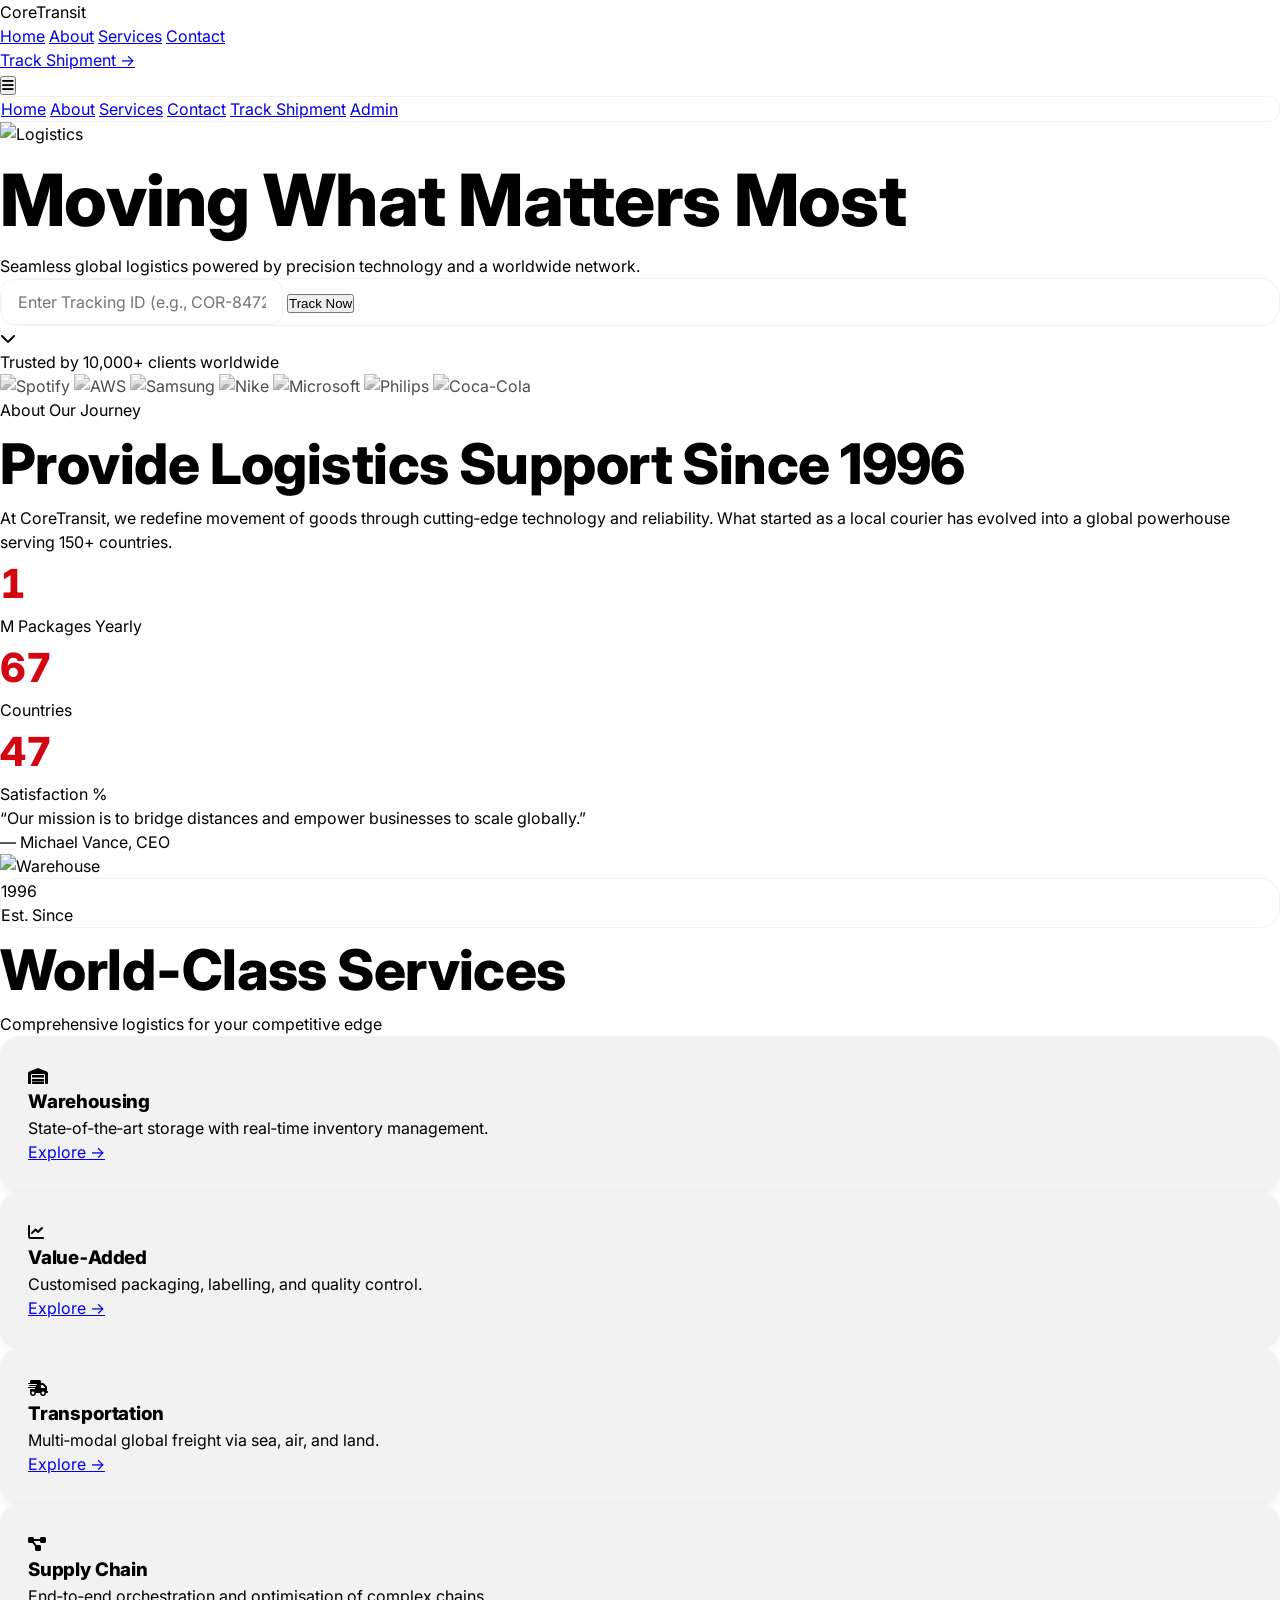
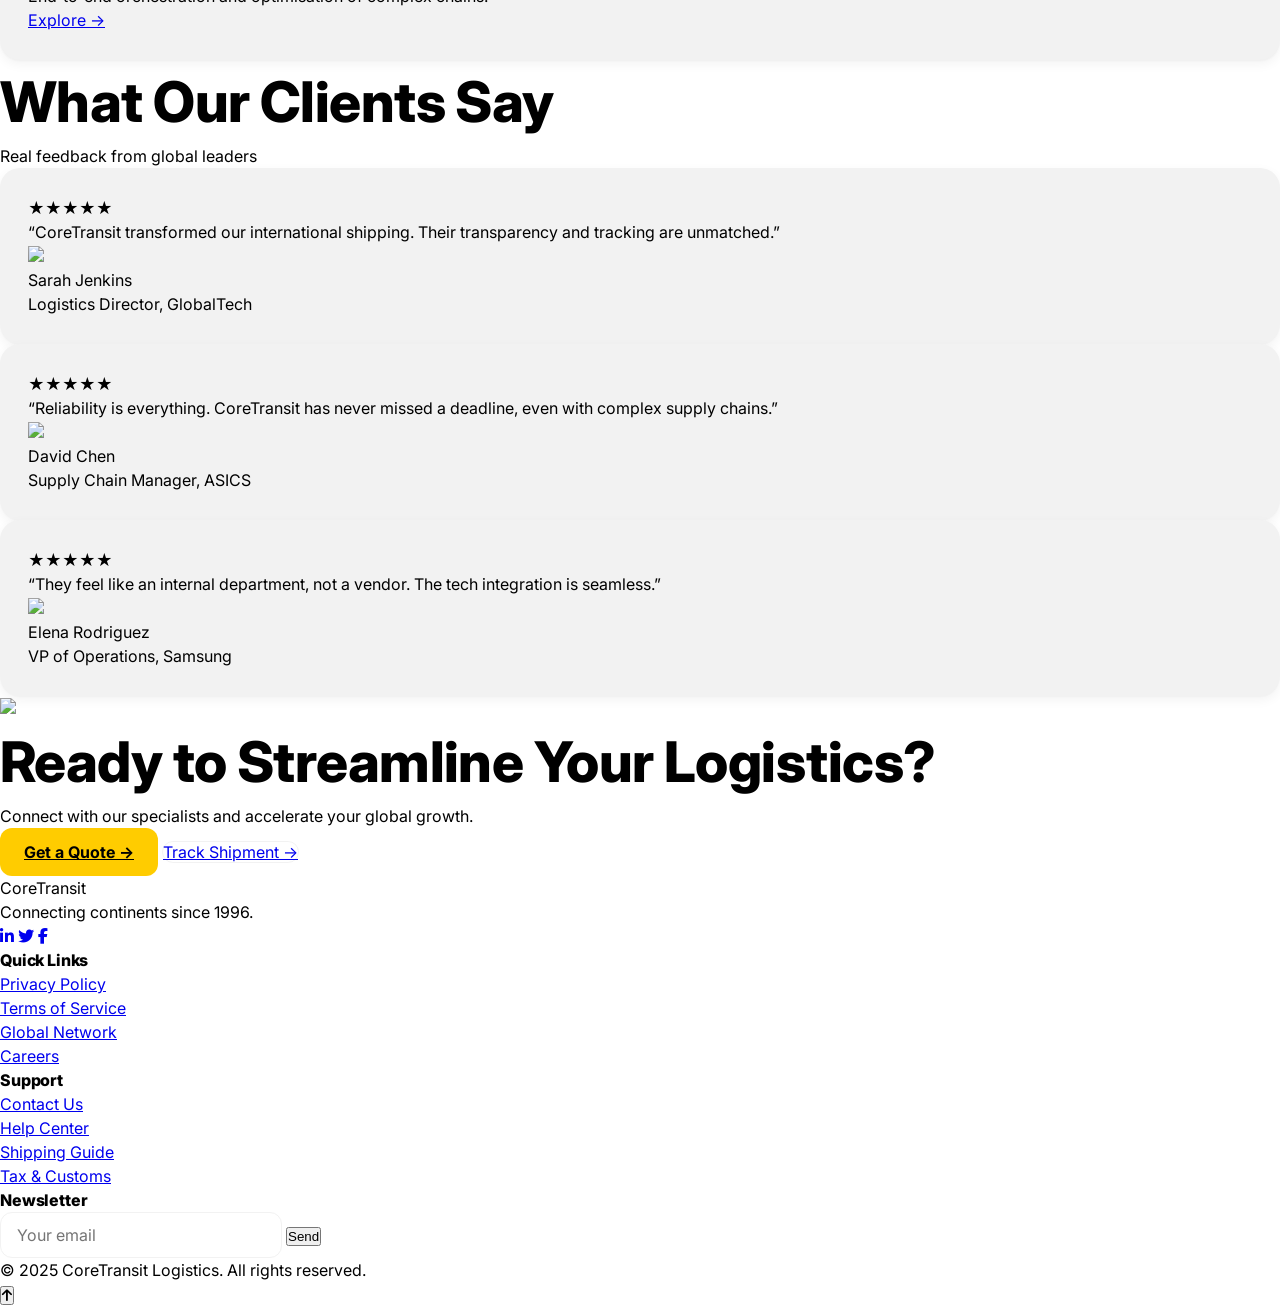
==== commit e3304b9c: "new branding" ====
--- a/index.html
+++ b/index.html
@@ -1,645 +1,354 @@
 <!DOCTYPE html>
-<html lang="en" class="scroll-smooth">
-
+<html lang="en">
 <head>
-    <meta charset="UTF-8">
-    <meta name="viewport" content="width=device-width, initial-scale=1.0, maximum-scale=1.0, user-scalable=yes">
-    <title>CoreTransit | Global Logistics &amp; Supply Chain Solutions</title>
-
-    <!-- Google Fonts + Tailwind + AOS + FontAwesome -->
-    <link href="https://fonts.googleapis.com/css2?family=Inter:wght@300;400;500;600;700;800&display=swap"
-        rel="stylesheet">
-    <link href="https://fonts.googleapis.com/css2?family=Material+Symbols+Outlined:wght,FILL@100..700,0..1&display=swap"
-        rel="stylesheet">
-    <link rel="stylesheet" href="https://cdnjs.cloudflare.com/ajax/libs/font-awesome/6.4.0/css/all.min.css">
-    <link rel="stylesheet" href="https://unpkg.com/aos@next/dist/aos.css" />
-    <script src="https://cdn.tailwindcss.com"></script>
-    <script src="https://unpkg.com/aos@next/dist/aos.js"></script>
-
-    <!-- Supabase SDK (for newsletter) -->
-    <script src="https://cdn.jsdelivr.net/npm/@supabase/supabase-js@2"></script>
-
-    <script>
-        tailwind.config = {
-            darkMode: "class",
-            theme: {
-                extend: {
-                    colors: {
-                        "on-tertiary": "#ffffff",
-                        "inverse-surface": "#213145",
-                        "surface-dim": "#cbdbf5",
-                        "on-primary-fixed": "#00164e",
-                        "surface-tint": "#4059aa",
-                        "surface-container-low": "#eff4ff",
-                        "inverse-on-surface": "#eaf1ff",
-                        "on-tertiary-fixed-variant": "#004c6e",
-                        "background": "#f8f9ff",
-                        "tertiary": "#002e44",
-                        "surface-container": "#e5eeff",
-                        "inverse-primary": "#b6c4ff",
-                        "primary-fixed-dim": "#b6c4ff",
-                        "on-error": "#ffffff",
-                        "primary": "#00236f",
-                        "outline": "#757682",
-                        "on-tertiary-fixed": "#001e2f",
-                        "on-tertiary-container": "#36b6fb",
-                        "on-primary": "#ffffff",
-                        "secondary": "#9d4300",
-                        "surface-variant": "#d3e4fe",
-                        "tertiary-container": "#004565",
-                        "on-surface-variant": "#444651",
-                        "on-background": "#0b1c30",
-                        "outline-variant": "#c5c5d3",
-                        "on-secondary-container": "#5c2400",
-                        "on-secondary-fixed": "#341100",
-                        "surface-container-highest": "#d3e4fe",
-                        "on-surface": "#0b1c30",
-                        "secondary-container": "#fd761a",
-                        "tertiary-fixed-dim": "#89ceff",
-                        "secondary-fixed-dim": "#ffb690",
-                        "surface-bright": "#f8f9ff",
-                        "on-primary-fixed-variant": "#264191",
-                        "primary-fixed": "#dce1ff",
-                        "primary-container": "#1e3a8a",
-                        "tertiary-fixed": "#c9e6ff",
-                        "on-secondary": "#ffffff",
-                        "on-primary-container": "#90a8ff",
-                        "error-container": "#ffdad6",
-                        "surface-container-high": "#dce9ff",
-                        "surface-container-lowest": "#ffffff",
-                        "on-error-container": "#93000a",
-                        "surface": "#f8f9ff",
-                        "error": "#ba1a1a",
-                        "on-secondary-fixed-variant": "#783200",
-                        "secondary-fixed": "#ffdbca"
-                    },
-                    fontFamily: {
-                        sans: ['Inter', 'sans-serif'],
-                    },
-                }
-            }
+  <meta charset="UTF-8">
+  <meta name="viewport" content="width=device-width, initial-scale=1.0, maximum-scale=1.0, user-scalable=yes">
+  <title>CoreTransit | Global Logistics Reimagined</title>
+
+  <!-- Favicon -->
+  <link rel="icon" type="image/x-icon" href="https://cdn-icons-png.flaticon.com/512/3135/3135715.png">
+
+  <!-- Google Fonts + Tailwind + Icons + AOS + Supabase -->
+  <link href="https://fonts.googleapis.com/css2?family=Inter:opsz,wght@14..32,100..900&display=swap" rel="stylesheet">
+  <link rel="stylesheet" href="https://cdnjs.cloudflare.com/ajax/libs/font-awesome/6.4.0/css/all.min.css">
+  <link href="https://unpkg.com/aos@2.3.1/dist/aos.css" rel="stylesheet">
+  <script src="https://cdn.tailwindcss.com"></script>
+  <script src="https://unpkg.com/aos@2.3.1/dist/aos.js"></script>
+  <script src="https://cdn.jsdelivr.net/npm/@supabase/supabase-js@2"></script>
+
+  <!-- Our custom design system (overrides Tailwind where needed) -->
+  <link rel="stylesheet" href="css/design-system.css">
+
+  <style>
+    /* Additional minor tweaks for this page only */
+    .hero-gradient-overlay {
+      background: linear-gradient(to bottom, rgba(0,0,0,0.4), rgba(0,0,0,0.7));
+    }
+    .client-logo {
+      filter: grayscale(100%);
+      opacity: 0.7;
+      transition: all 0.3s ease;
+    }
+    .client-logo:hover {
+      filter: grayscale(0);
+      opacity: 1;
+      transform: scale(1.05);
+    }
+  </style>
+</head>
+<body class="bg-white">
+
+<!-- ==================== NAVIGATION ==================== -->
+<header class="fixed w-full z-50 bg-white/90 backdrop-blur-md border-b border-gray-100 shadow-sm">
+  <nav class="flex justify-between items-center px-6 md:px-12 py-4 max-w-7xl mx-auto">
+    <div class="text-2xl font-extrabold text-black">
+      Core<span class="text-[#d40511]">Transit</span>
+    </div>
+    <div class="hidden md:flex gap-8 items-center">
+      <a href="index.html" class="font-semibold text-black border-b-2 border-[#ffcc00] pb-1">Home</a>
+      <a href="about.html" class="text-gray-700 hover:text-black transition">About</a>
+      <a href="services.html" class="text-gray-700 hover:text-black transition">Services</a>
+      <a href="contact.html" class="text-gray-700 hover:text-black transition">Contact</a>
+    </div>
+    <div class="hidden md:block">
+      <a href="track.html" class="bg-[#ffcc00] text-black px-6 py-2.5 rounded-full font-bold text-sm flex items-center gap-2 shadow-md hover:shadow-lg transition">
+        Track Shipment →
+      </a>
+    </div>
+    <button id="mobile-menu-btn" class="md:hidden text-2xl"><i class="fa-solid fa-bars"></i></button>
+  </nav>
+  <div id="mobile-menu" class="hidden md:hidden glass-card mx-4 rounded-2xl mt-2 p-4 shadow-xl">
+    <a href="index.html" class="block py-3 font-bold">Home</a>
+    <a href="about.html" class="block py-3">About</a>
+    <a href="services.html" class="block py-3">Services</a>
+    <a href="contact.html" class="block py-3">Contact</a>
+    <a href="track.html" class="block mt-3 bg-[#ffcc00] text-center py-3 rounded-full font-bold">Track Shipment</a>
+    <a href="dashboard.html" class="block mt-2 text-center text-sm text-gray-500">Admin</a>
+  </div>
+</header>
+
+<!-- ==================== HERO SECTION ==================== -->
+<section class="relative min-h-screen flex items-center justify-center pt-20 overflow-hidden">
+  <div class="absolute inset-0 z-0">
+    <img class="w-full h-full object-cover" src="https://images.unsplash.com/photo-1586528116311-ad8dd3c8310d?q=80&w=2070" alt="Logistics">
+    <div class="absolute inset-0 hero-gradient-overlay"></div>
+  </div>
+  <div class="relative z-10 text-center text-white px-4 max-w-4xl mx-auto">
+    <h1 class="text-5xl md:text-7xl font-extrabold mb-6">Moving What <span class="text-[#ffcc00]">Matters Most</span></h1>
+    <p class="text-lg md:text-xl mb-12 opacity-90">Seamless global logistics powered by precision technology and a worldwide network.</p>
+    <div class="glass-card p-2 rounded-full flex flex-col md:flex-row gap-2 max-w-xl mx-auto bg-white/20 backdrop-blur-md">
+      <input id="hero-track-input" type="text" placeholder="Enter Tracking ID (e.g., COR-84729)" class="flex-1 bg-transparent px-6 py-4 text-white placeholder-white/80 outline-none">
+      <button id="hero-track-btn" class="bg-[#ffcc00] text-black px-8 py-4 rounded-full font-bold hover:bg-[#e6b800] transition">Track Now</button>
+    </div>
+  </div>
+  <div class="absolute bottom-10 left-1/2 -translate-x-1/2 animate-bounce cursor-pointer" onclick="document.getElementById('clients').scrollIntoView({behavior:'smooth'})">
+    <i class="fa-solid fa-chevron-down text-white text-2xl"></i>
+  </div>
+</section>
+
+<!-- ==================== CLIENTS SECTION ==================== -->
+<section id="clients" class="py-12 border-y border-gray-100">
+  <div class="max-w-7xl mx-auto px-4 text-center">
+    <p class="text-gray-500 text-sm uppercase tracking-widest mb-8">Trusted by 10,000+ clients worldwide</p>
+    <div class="flex flex-wrap justify-center gap-8">
+      <img src="https://cdn.jsdelivr.net/gh/glincker/thesvg@main/public/icons/spotify/default.svg" class="client-logo h-8 w-auto" alt="Spotify">
+      <img src="https://cdn.jsdelivr.net/gh/glincker/thesvg@main/public/icons/aws/default.svg" class="client-logo h-8 w-auto" alt="AWS">
+      <img src="https://cdn.jsdelivr.net/gh/glincker/thesvg@main/public/icons/samsung/default.svg" class="client-logo h-8 w-auto" alt="Samsung">
+      <img src="https://cdn.jsdelivr.net/gh/glincker/thesvg@main/public/icons/nike/default.svg" class="client-logo h-8 w-auto" alt="Nike">
+      <img src="https://cdn.jsdelivr.net/gh/glincker/thesvg@main/public/icons/microsoft/default.svg" class="client-logo h-8 w-auto" alt="Microsoft">
+      <img src="https://cdn.jsdelivr.net/gh/glincker/thesvg@main/public/icons/philips/default.svg" class="client-logo h-8 w-auto" alt="Philips">
+      <img src="https://cdn.jsdelivr.net/gh/glincker/thesvg@main/public/icons/cocacola/default.svg" class="client-logo h-8 w-auto" alt="Coca-Cola">
+    </div>
+  </div>
+</section>
+
+<!-- ==================== ABOUT SNIPPET WITH STATS ==================== -->
+<section class="py-20">
+  <div class="max-w-7xl mx-auto px-4 grid md:grid-cols-2 gap-16 items-center">
+    <div data-aos="fade-right">
+      <span class="bg-[#ffcc00]/20 text-[#d40511] px-4 py-1 rounded-full text-xs font-bold">About Our Journey</span>
+      <h2 class="text-4xl md:text-5xl font-extrabold mt-4 mb-6">Provide Logistics Support Since 1996</h2>
+      <p class="text-gray-600 text-lg mb-8">At CoreTransit, we redefine movement of goods through cutting‑edge technology and reliability. What started as a local courier has evolved into a global powerhouse serving 150+ countries.</p>
+      <div class="grid grid-cols-3 gap-6 mb-10">
+        <div><div class="stat-number" data-value="2.5">0</div><p class="text-sm text-gray-500">M Packages Yearly</p></div>
+        <div><div class="stat-number" data-value="140">0</div><p class="text-sm text-gray-500">Countries</p></div>
+        <div><div class="stat-number" data-value="99">0</div><p class="text-sm text-gray-500">Satisfaction %</p></div>
+      </div>
+      <div class="border-l-4 border-[#ffcc00] pl-6 italic text-gray-700">
+        “Our mission is to bridge distances and empower businesses to scale globally.”
+        <footer class="mt-2 not-italic font-semibold">— Michael Vance, CEO</footer>
+      </div>
+    </div>
+    <div class="relative" data-aos="fade-left">
+      <div class="rounded-3xl overflow-hidden shadow-xl">
+        <img src="https://images.unsplash.com/photo-1580674285054-bed31e145f59?q=80&w=2071" class="w-full h-[500px] object-cover" alt="Warehouse">
+      </div>
+      <div class="absolute bottom-6 right-6 glass-card p-4 rounded-xl">
+        <p class="font-bold text-3xl text-[#d40511]">1996</p>
+        <p class="text-xs text-gray-600">Est. Since</p>
+      </div>
+    </div>
+  </div>
+</section>
+
+<!-- ==================== SERVICES PREVIEW (4 cards) ==================== -->
+<section class="py-20 bg-[#f2f2f2]">
+  <div class="max-w-7xl mx-auto px-4 text-center mb-12">
+    <h2 class="text-4xl font-extrabold">World‑Class Services</h2>
+    <p class="text-gray-600 mt-2">Comprehensive logistics for your competitive edge</p>
+  </div>
+  <div class="max-w-7xl mx-auto px-4 grid md:grid-cols-4 gap-6">
+    <div class="card cursor-pointer" onclick="location.href='services.html'">
+      <i class="fa-solid fa-warehouse text-4xl text-[#d40511] mb-4"></i>
+      <h3 class="text-xl font-bold mb-2">Warehousing</h3>
+      <p class="text-gray-600 text-sm">State‑of‑the‑art storage with real‑time inventory management.</p>
+      <a href="services.html" class="inline-block mt-4 text-[#d40511] font-semibold">Explore →</a>
+    </div>
+    <div class="card cursor-pointer" onclick="location.href='services.html'">
+      <i class="fa-solid fa-chart-line text-4xl text-[#d40511] mb-4"></i>
+      <h3 class="text-xl font-bold mb-2">Value‑Added</h3>
+      <p class="text-gray-600 text-sm">Customised packaging, labelling, and quality control.</p>
+      <a href="services.html" class="inline-block mt-4 text-[#d40511] font-semibold">Explore →</a>
+    </div>
+    <div class="card cursor-pointer" onclick="location.href='services.html'">
+      <i class="fa-solid fa-truck-fast text-4xl text-[#d40511] mb-4"></i>
+      <h3 class="text-xl font-bold mb-2">Transportation</h3>
+      <p class="text-gray-600 text-sm">Multi‑modal global freight via sea, air, and land.</p>
+      <a href="services.html" class="inline-block mt-4 text-[#d40511] font-semibold">Explore →</a>
+    </div>
+    <div class="card cursor-pointer" onclick="location.href='services.html'">
+      <i class="fa-solid fa-diagram-project text-4xl text-[#d40511] mb-4"></i>
+      <h3 class="text-xl font-bold mb-2">Supply Chain</h3>
+      <p class="text-gray-600 text-sm">End‑to‑end orchestration and optimisation of complex chains.</p>
+      <a href="services.html" class="inline-block mt-4 text-[#d40511] font-semibold">Explore →</a>
+    </div>
+  </div>
+</section>
+
+<!-- ==================== TESTIMONIALS ==================== -->
+<section class="py-20">
+  <div class="max-w-7xl mx-auto px-4 text-center mb-12">
+    <h2 class="text-4xl font-extrabold">What Our Clients Say</h2>
+    <p class="text-gray-600 mt-2">Real feedback from global leaders</p>
+  </div>
+  <div class="max-w-7xl mx-auto px-4 grid md:grid-cols-3 gap-6">
+    <div class="card" data-aos="fade-up">
+      <div class="flex text-[#ffcc00] mb-4">★★★★★</div>
+      <p class="text-gray-700 mb-6">“CoreTransit transformed our international shipping. Their transparency and tracking are unmatched.”</p>
+      <div class="flex items-center gap-4">
+        <img src="https://randomuser.me/api/portraits/women/68.jpg" class="w-12 h-12 rounded-full object-cover">
+        <div><p class="font-bold">Sarah Jenkins</p><p class="text-sm text-gray-500">Logistics Director, GlobalTech</p></div>
+      </div>
+    </div>
+    <div class="card" data-aos="fade-up" data-aos-delay="100">
+      <div class="flex text-[#ffcc00] mb-4">★★★★★</div>
+      <p class="text-gray-700 mb-6">“Reliability is everything. CoreTransit has never missed a deadline, even with complex supply chains.”</p>
+      <div class="flex items-center gap-4">
+        <img src="https://randomuser.me/api/portraits/men/32.jpg" class="w-12 h-12 rounded-full object-cover">
+        <div><p class="font-bold">David Chen</p><p class="text-sm text-gray-500">Supply Chain Manager, ASICS</p></div>
+      </div>
+    </div>
+    <div class="card" data-aos="fade-up" data-aos-delay="200">
+      <div class="flex text-[#ffcc00] mb-4">★★★★★</div>
+      <p class="text-gray-700 mb-6">“They feel like an internal department, not a vendor. The tech integration is seamless.”</p>
+      <div class="flex items-center gap-4">
+        <img src="https://randomuser.me/api/portraits/women/45.jpg" class="w-12 h-12 rounded-full object-cover">
+        <div><p class="font-bold">Elena Rodriguez</p><p class="text-sm text-gray-500">VP of Operations, Samsung</p></div>
+      </div>
+    </div>
+  </div>
+</section>
+
+<!-- ==================== CALL TO ACTION ==================== -->
+<section class="max-w-7xl mx-auto px-4 mb-24">
+  <div class="relative rounded-3xl overflow-hidden bg-black p-12 md:p-20 text-center">
+    <div class="absolute inset-0 opacity-20">
+      <img src="https://images.unsplash.com/photo-1580674285054-bed31e145f59?q=80&w=2071" class="w-full h-full object-cover">
+    </div>
+    <div class="relative z-10">
+      <h2 class="text-white text-4xl md:text-5xl font-extrabold mb-6">Ready to Streamline Your Logistics?</h2>
+      <p class="text-gray-300 text-lg mb-10">Connect with our specialists and accelerate your global growth.</p>
+      <div class="flex flex-wrap justify-center gap-4">
+        <a href="contact.html" class="btn-primary bg-[#ffcc00] text-black">Get a Quote →</a>
+        <a href="track.html" class="glass-card text-white px-6 py-3 rounded-full font-semibold">Track Shipment →</a>
+      </div>
+    </div>
+  </div>
+</section>
+
+<!-- ==================== FOOTER ==================== -->
+<footer class="bg-black text-white py-16">
+  <div class="max-w-7xl mx-auto px-4 grid md:grid-cols-4 gap-8">
+    <div>
+      <div class="text-2xl font-bold">Core<span class="text-[#ffcc00]">Transit</span></div>
+      <p class="text-gray-400 mt-4">Connecting continents since 1996.</p>
+      <div class="flex gap-4 mt-6">
+        <a href="#" class="text-gray-400 hover:text-white"><i class="fa-brands fa-linkedin-in"></i></a>
+        <a href="#" class="text-gray-400 hover:text-white"><i class="fa-brands fa-twitter"></i></a>
+        <a href="#" class="text-gray-400 hover:text-white"><i class="fa-brands fa-facebook-f"></i></a>
+      </div>
+    </div>
+    <div>
+      <h4 class="font-bold mb-4">Quick Links</h4>
+      <ul class="space-y-2 text-gray-400">
+        <li><a href="#" class="hover:text-white">Privacy Policy</a></li>
+        <li><a href="#" class="hover:text-white">Terms of Service</a></li>
+        <li><a href="#" class="hover:text-white">Global Network</a></li>
+        <li><a href="#" class="hover:text-white">Careers</a></li>
+      </ul>
+    </div>
+    <div>
+      <h4 class="font-bold mb-4">Support</h4>
+      <ul class="space-y-2 text-gray-400">
+        <li><a href="contact.html" class="hover:text-white">Contact Us</a></li>
+        <li><a href="#" class="hover:text-white">Help Center</a></li>
+        <li><a href="#" class="hover:text-white">Shipping Guide</a></li>
+        <li><a href="#" class="hover:text-white">Tax & Customs</a></li>
+      </ul>
+    </div>
+    <div>
+      <h4 class="font-bold mb-4">Newsletter</h4>
+      <div class="relative">
+        <input id="newsletter-email" type="email" placeholder="Your email" class="w-full bg-white/10 border border-gray-700 rounded-full px-4 py-2 text-white placeholder-gray-400">
+        <button id="newsletter-btn" class="absolute right-2 top-1/2 -translate-y-1/2 bg-[#ffcc00] text-black px-4 py-1 rounded-full text-sm font-bold">Send</button>
+      </div>
+      <div id="newsletter-msg" class="text-green-400 text-sm mt-2 hidden"></div>
+    </div>
+  </div>
+  <div class="text-center text-gray-500 text-sm mt-12 pt-8 border-t border-gray-800">© 2025 CoreTransit Logistics. All rights reserved.</div>
+</footer>
+
+<button id="back-to-top" class="back-to-top fixed bottom-6 right-6 w-12 h-12 bg-[#ffcc00] rounded-full shadow-lg flex items-center justify-center cursor-pointer z-50"><i class="fa-solid fa-arrow-up text-black"></i></button>
+
+<!-- ==================== SCRIPTS (identical to original – only visual changes) ==================== -->
+<script src="js/config.js"></script>
+<script src="js/main.js"></script>
+<script>
+  // Initialize AOS
+  AOS.init({ duration: 800, once: true, offset: 100 });
+
+  // Mobile menu toggle
+  const menuBtn = document.getElementById('mobile-menu-btn');
+  const mobileMenu = document.getElementById('mobile-menu');
+  if (menuBtn && mobileMenu) {
+    menuBtn.addEventListener('click', () => { mobileMenu.classList.toggle('hidden'); document.body.classList.toggle('mobile-menu-open'); });
+    document.addEventListener('click', (e) => { if (!mobileMenu.classList.contains('hidden') && !mobileMenu.contains(e.target) && !menuBtn.contains(e.target)) { mobileMenu.classList.add('hidden'); document.body.classList.remove('mobile-menu-open'); } });
+  }
+
+  // Back to top
+  const backBtn = document.getElementById('back-to-top');
+  window.addEventListener('scroll', () => { if (window.scrollY > 500) backBtn.classList.add('visible'); else backBtn.classList.remove('visible'); });
+  backBtn.addEventListener('click', () => window.scrollTo({ top: 0, behavior: 'smooth' }));
+
+  // Hero tracking redirect
+  const heroInput = document.getElementById('hero-track-input');
+  const heroTrackBtn = document.getElementById('hero-track-btn');
+  if (heroTrackBtn && heroInput) {
+    heroTrackBtn.addEventListener('click', () => { if (heroInput.value.trim()) sessionStorage.setItem('prefill_tracking_id', heroInput.value.trim()); window.location.href = 'track.html'; });
+    heroInput.addEventListener('keypress', (e) => { if (e.key === 'Enter') heroTrackBtn.click(); });
+  }
+
+  // Stats counter animation
+  function animateStats() {
+    const stats = document.querySelectorAll('.stat-number');
+    if (!stats.length) return;
+    const observer = new IntersectionObserver((entries) => {
+      entries.forEach(entry => {
+        if (entry.isIntersecting) {
+          const el = entry.target;
+          const target = parseFloat(el.getAttribute('data-value'));
+          let current = 0;
+          const increment = target / (2000 / 16);
+          const update = () => {
+            current += increment;
+            if (current < target) { el.textContent = Math.floor(current); requestAnimationFrame(update); }
+            else { el.textContent = target; }
+          };
+          requestAnimationFrame(update);
+          observer.unobserve(el);
         }
-    </script>
-
-    <style>
-        .glass-card {
-            background: rgba(255, 255, 255, 0.6);
-            backdrop-filter: blur(20px);
-            -webkit-backdrop-filter: blur(20px);
-            border: 1px solid rgba(255, 255, 255, 0.2);
-        }
-
-        .hero-gradient {
-            background: linear-gradient(to bottom, rgba(11, 28, 48, 0.6), rgba(11, 28, 48, 0.9));
-        }
-
-        .btn-primary-gradient {
-            background: linear-gradient(135deg, #36b6fb 0%, #00236f 100%);
-        }
-
-        .material-symbols-outlined {
-            font-variation-settings: 'FILL' 0, 'wght' 400, 'GRAD' 0, 'opsz' 24;
-            vertical-align: middle;
-        }
-
-        .back-to-top {
-            opacity: 0;
-            visibility: hidden;
-            transition: all 0.3s ease;
-        }
-
-        .back-to-top.visible {
-            opacity: 1;
-            visibility: visible;
-        }
-
-        @media (max-width: 768px) {
-            .back-to-top {
-                bottom: 16px !important;
-                right: 16px !important;
-                width: 48px !important;
-                height: 48px !important;
-            }
-        }
-
-        #mobile-menu {
-            transition: all 0.3s ease;
-        }
-
-        .mobile-menu-open {
-            overflow: hidden;
-        }
-
-        .client-logo {
-            filter: grayscale(100%);
-            opacity: 0.7;
-            transition: all 0.3s ease;
-        }
-
-        .client-logo:hover {
-            filter: grayscale(0);
-            opacity: 1;
-            transform: scale(1.05);
-        }
-    </style>
-</head>
-
-<body class="bg-background text-on-background font-sans overflow-x-hidden">
-
-    <!-- ========================================== -->
-    <!-- PREMIUM NAVIGATION (with mobile menu)      -->
-    <!-- ========================================== -->
-    <header
-        class="fixed w-full z-50 bg-white/60 backdrop-blur-md border-b border-white/20 shadow-sm transition-all duration-500"
-        id="navbar">
-        <nav class="flex justify-between items-center px-4 md:px-8 py-4 max-w-7xl mx-auto">
-            <div class="text-2xl font-bold text-primary dark:text-on-primary-container">
-                Core<span class="text-secondary">Transit</span>
-            </div>
-
-            <!-- Desktop Menu -->
-            <div class="hidden md:flex items-center gap-8">
-                <a href="index.html"
-                    class="text-secondary border-b-2 border-secondary font-semibold text-sm uppercase tracking-wider">Home</a>
-                <a href="about.html"
-                    class="text-on-surface hover:text-secondary transition-colors font-semibold text-sm uppercase tracking-wider">About</a>
-                <a href="services.html"
-                    class="text-on-surface hover:text-secondary transition-colors font-semibold text-sm uppercase tracking-wider">Services</a>
-                <a href="contact.html"
-                    class="text-on-surface hover:text-secondary transition-colors font-semibold text-sm uppercase tracking-wider">Contact</a>
-            </div>
-
-            <!-- Desktop Track Button -->
-            <div class="hidden md:flex items-center gap-3">
-                <a href="track.html"
-                    class="bg-primary hover:bg-primary/90 text-white px-6 py-2.5 rounded-full font-semibold text-sm flex items-center gap-2 transition-all shadow-md hover:shadow-lg">
-                    Track Shipment
-                    <span class="material-symbols-outlined text-[18px]">arrow_forward</span>
-                </a>
-            </div>
-
-            <!-- Mobile Hamburger Button -->
-            <button id="mobile-menu-btn" class="md:hidden text-primary text-2xl focus:outline-none">
-                <i class="fa-solid fa-bars"></i>
-            </button>
-        </nav>
-
-        <!-- Mobile Menu Panel -->
-        <div id="mobile-menu" class="hidden md:hidden glass-card mx-4 rounded-2xl mt-2 p-4 shadow-xl">
-            <a href="index.html" class="block py-3 px-4 text-primary font-semibold rounded-lg bg-white/20">Home</a>
-            <a href="about.html"
-                class="block py-3 px-4 text-on-surface hover:bg-white/10 rounded-lg transition">About</a>
-            <a href="services.html"
-                class="block py-3 px-4 text-on-surface hover:bg-white/10 rounded-lg transition">Services</a>
-            <a href="contact.html"
-                class="block py-3 px-4 text-on-surface hover:bg-white/10 rounded-lg transition">Contact</a>
-            <a href="track.html"
-                class="block mt-3 bg-primary text-white px-6 py-3 rounded-full font-semibold text-center">Track
-                Shipment</a>
-        </div>
-    </header>
-
-    <!-- ========================================== -->
-    <!-- HERO SECTION (working tracking input)      -->
-    <!-- ========================================== -->
-    <section class="relative h-screen flex items-center justify-center overflow-hidden pt-20">
-        <div class="absolute inset-0 z-0">
-            <img alt="Cargo Ship" class="w-full h-full object-cover"
-                src="https://lh3.googleusercontent.com/aida-public/[base64]">
-            <div class="absolute inset-0 hero-gradient"></div>
-        </div>
-
-        <div class="relative z-10 text-center px-4 max-w-4xl mx-auto">
-            <h1 class="text-white text-5xl md:text-7xl font-extrabold mb-6 leading-tight">Moving What <span
-                    class="text-secondary">Matters Most</span></h1>
-            <p class="text-surface-dim text-lg md:text-xl mb-12 max-w-2xl mx-auto">Seamless global logistics solutions
-                powered by precision technology and a worldwide network that never sleeps.</p>
-
-            <!-- Premium Track Search Bar -->
-            <div class="glass-card p-2 rounded-full flex flex-col md:flex-row items-center gap-2 max-w-xl mx-auto">
-                <div class="flex-1 w-full px-6 flex items-center gap-3">
-                    <span class="material-symbols-outlined text-primary">package_2</span>
-                    <input type="text" id="hero-track-input" placeholder="Enter Tracking ID (e.g., COR-84729)"
-                        class="bg-transparent border-none focus:ring-0 w-full text-white placeholder-white/60 outline-none">
-                </div>
-                <button id="hero-track-btn"
-                    class="btn-primary-gradient w-full md:w-auto text-white px-8 py-4 rounded-full font-semibold text-sm hover:shadow-lg transition-all active:scale-95">
-                    Track Now
-                </button>
-            </div>
-        </div>
-
-        <!-- Scroll Indicator -->
-        <div class="absolute bottom-10 left-1/2 -translate-x-1/2 animate-bounce cursor-pointer"
-            onclick="document.getElementById('clients-section').scrollIntoView({behavior:'smooth'})">
-            <span class="material-symbols-outlined text-white text-4xl">keyboard_double_arrow_down</span>
-        </div>
-    </section>
-
-    <!-- ========================================== -->
-    <!-- CLIENTS SECTION (Packed with SVG icons)    -->
-    <!-- ========================================== -->
-    <section id="clients-section" class="py-16 bg-white border-y border-outline-variant/20">
-        <div class="max-w-7xl mx-auto px-4 text-center">
-            <p class="font-semibold text-sm text-outline uppercase tracking-widest mb-10" data-aos="fade-up">Trusted by
-                10,000+ Clients Worldwide</p>
-            <div class="flex flex-wrap justify-center items-center gap-8 md:gap-12">
-                <!-- Spotify -->
-                <img src="https://cdn.jsdelivr.net/gh/glincker/thesvg@main/public/icons/spotify/default.svg"
-                    alt="Spotify" width="48" height="48" class="client-logo h-10 w-auto" data-aos="fade-up"
-                    data-aos-delay="100">
-                <!-- AWS -->
-                <img src="https://cdn.jsdelivr.net/gh/glincker/thesvg@main/public/icons/aws/default.svg" alt="AWS"
-                    width="48" height="48" class="client-logo h-10 w-auto" data-aos="fade-up" data-aos-delay="150">
-                <!-- Samsung -->
-                <img src="https://cdn.jsdelivr.net/gh/glincker/thesvg@main/public/icons/samsung/default.svg"
-                    alt="Samsung" width="48" height="48" class="client-logo h-10 w-auto" data-aos="fade-up"
-                    data-aos-delay="200">
-                <!-- ASICS -->
-                <img src="https://cdn.jsdelivr.net/gh/glincker/thesvg@main/public/icons/asics/default.svg" alt="ASICS"
-                    width="48" height="48" class="client-logo h-10 w-auto" data-aos="fade-up" data-aos-delay="250">
-                <!-- Philips -->
-                <img src="https://cdn.jsdelivr.net/gh/glincker/thesvg@main/public/icons/philips/default.svg"
-                    alt="Philips" width="48" height="48" class="client-logo h-10 w-auto" data-aos="fade-up"
-                    data-aos-delay="300">
-                <!-- Nike -->
-                <img src="https://cdn.jsdelivr.net/gh/glincker/thesvg@main/public/icons/nike/default.svg" alt="Nike"
-                    width="48" height="48" class="client-logo h-10 w-auto" data-aos="fade-up" data-aos-delay="350">
-                <!-- Coca-Cola -->
-                <img src="https://cdn.jsdelivr.net/gh/glincker/thesvg@main/public/icons/cocacola/default.svg"
-                    alt="Coca-Cola" width="48" height="48" class="client-logo h-10 w-auto" data-aos="fade-up"
-                    data-aos-delay="400">
-                <!-- Microsoft -->
-                <img src="https://cdn.jsdelivr.net/gh/glincker/thesvg@main/public/icons/microsoft/default.svg"
-                    alt="Microsoft" width="48" height="48" class="client-logo h-10 w-auto" data-aos="fade-up"
-                    data-aos-delay="450">
-                <!-- Maersk (example of logistics brand) -->
-                <img src="https://cdn.jsdelivr.net/gh/glincker/thesvg@main/public/icons/maersk/default.svg" alt="Maersk"
-                    width="48" height="48" class="client-logo h-10 w-auto" data-aos="fade-up" data-aos-delay="500">
-            </div>
-        </div>
-    </section>
-
-    <!-- ========================================== -->
-    <!-- ABOUT SNIPPET (with stats counter)         -->
-    <!-- ========================================== -->
-    <section class="py-24 bg-background overflow-hidden">
-        <div class="max-w-7xl mx-auto px-4 grid grid-cols-1 md:grid-cols-2 gap-16 items-center">
-            <div data-aos="fade-right">
-                <span
-                    class="inline-block bg-secondary/20 text-secondary px-4 py-1.5 rounded-full font-semibold text-xs mb-6">About
-                    Our Journey</span>
-                <h2 class="text-4xl md:text-5xl font-extrabold text-on-background mb-8">Provide Logistics Support Since
-                    1996</h2>
-                <p class="text-on-surface-variant text-lg mb-10 leading-relaxed">At CoreTransit, we redefine the
-                    movement of goods through cutting-edge technology and a commitment to reliability. What started as a
-                    local courier service has evolved into a global logistics powerhouse.</p>
-                <div class="grid grid-cols-3 gap-6 mb-12">
-                    <div>
-                        <div class="text-primary text-3xl font-extrabold stat-number" data-value="2.5">0</div>
-                        <p class="text-sm">M Packages Yearly</p>
-                    </div>
-                    <div>
-                        <div class="text-primary text-3xl font-extrabold stat-number" data-value="140">0</div>
-                        <p class="text-sm">Countries</p>
-                    </div>
-                    <div>
-                        <div class="text-primary text-3xl font-extrabold stat-number" data-value="99">0</div>
-                        <p class="text-sm">Satisfaction %</p>
-                    </div>
-                </div>
-                <div class="border-l-4 border-secondary pl-6 italic text-lg text-on-background">
-                    "Our mission is to bridge distances and empower businesses to scale globally through seamless supply
-                    chain solutions."
-                    <footer class="mt-4 not-italic font-semibold text-on-surface-variant">— Michael Vance, CEO</footer>
-                </div>
-            </div>
-            <div class="relative" data-aos="fade-left">
-                <div class="rounded-3xl overflow-hidden shadow-2xl">
-                    <img src="https://lh3.googleusercontent.com/aida-public/[base64]"
-                        alt="Warehouse"
-                        class="w-full h-[500px] object-cover hover:scale-105 transition-transform duration-700">
-                </div>
-                <div class="absolute bottom-6 right-6 glass-card p-6 rounded-2xl shadow-xl border border-white/30">
-                    <p class="text-primary font-bold text-4xl mb-1">1996</p>
-                    <p class="text-xs font-semibold uppercase">Est. Since</p>
-                </div>
-            </div>
-        </div>
-    </section>
-
-    <!-- ========================================== -->
-    <!-- SERVICES GRID (4 complete cards)           -->
-    <!-- ========================================== -->
-    <section class="py-24 bg-surface-container-low">
-        <div class="max-w-7xl mx-auto px-4 text-center mb-16">
-            <h2 class="text-4xl md:text-5xl font-extrabold text-primary mb-4">World-Class Services</h2>
-            <p class="text-on-surface-variant max-w-2xl mx-auto">We offer comprehensive logistics and supply chain
-                management designed to give your business a competitive edge.</p>
-        </div>
-        <div class="max-w-7xl mx-auto px-4 grid grid-cols-1 md:grid-cols-2 lg:grid-cols-4 gap-6">
-            <!-- Service 1 -->
-            <div class="group bg-white rounded-3xl overflow-hidden shadow-sm hover:shadow-2xl hover:-translate-y-2 transition-all duration-300 cursor-pointer"
-                onclick="window.location.href='services.html'">
-                <div class="h-48 overflow-hidden"><img
-                        src="https://lh3.googleusercontent.com/aida-public/[base64]"
-                        alt="Warehousing"
-                        class="w-full h-full object-cover group-hover:scale-110 transition-transform duration-500">
-                </div>
-                <div class="p-8">
-                    <div class="text-secondary mb-4"><span class="material-symbols-outlined text-4xl">warehouse</span>
-                    </div>
-                    <h3 class="text-2xl font-bold mb-3">Warehousing</h3>
-                    <p class="text-sm text-on-surface-variant mb-6">State-of-the-art storage facilities with real-time
-                        inventory management.</p><a href="services.html"
-                        class="text-primary font-semibold flex items-center gap-2 group-hover:text-secondary">Explore
-                        <span class="material-symbols-outlined text-[18px]">north_east</span></a>
-                </div>
-            </div>
-            <!-- Service 2 -->
-            <div class="group bg-white rounded-3xl overflow-hidden shadow-sm hover:shadow-2xl hover:-translate-y-2 transition-all duration-300 cursor-pointer"
-                onclick="window.location.href='services.html'">
-                <div class="h-48 overflow-hidden"><img
-                        src="https://lh3.googleusercontent.com/aida-public/[base64]"
-                        alt="Value Added"
-                        class="w-full h-full object-cover group-hover:scale-110 transition-transform duration-500">
-                </div>
-                <div class="p-8">
-                    <div class="text-secondary mb-4"><span class="material-symbols-outlined text-4xl">analytics</span>
-                    </div>
-                    <h3 class="text-2xl font-bold mb-3">Value-Added</h3>
-                    <p class="text-sm text-on-surface-variant mb-6">Customized packaging, labeling, and quality control
-                        solutions.</p><a href="services.html"
-                        class="text-primary font-semibold flex items-center gap-2 group-hover:text-secondary">Explore
-                        <span class="material-symbols-outlined text-[18px]">north_east</span></a>
-                </div>
-            </div>
-            <!-- Service 3 -->
-            <div class="group bg-white rounded-3xl overflow-hidden shadow-sm hover:shadow-2xl hover:-translate-y-2 transition-all duration-300 cursor-pointer"
-                onclick="window.location.href='services.html'">
-                <div class="h-48 overflow-hidden"><img
-                        src="https://lh3.googleusercontent.com/aida-public/[base64]"
-                        alt="Transportation"
-                        class="w-full h-full object-cover group-hover:scale-110 transition-transform duration-500">
-                </div>
-                <div class="p-8">
-                    <div class="text-secondary mb-4"><span
-                            class="material-symbols-outlined text-4xl">local_shipping</span></div>
-                    <h3 class="text-2xl font-bold mb-3">Transportation</h3>
-                    <p class="text-sm text-on-surface-variant mb-6">Multi-modal global freight via sea, air, and land
-                        networks.</p><a href="services.html"
-                        class="text-primary font-semibold flex items-center gap-2 group-hover:text-secondary">Explore
-                        <span class="material-symbols-outlined text-[18px]">north_east</span></a>
-                </div>
-            </div>
-            <!-- Service 4 -->
-            <div class="group bg-white rounded-3xl overflow-hidden shadow-sm hover:shadow-2xl hover:-translate-y-2 transition-all duration-300 cursor-pointer"
-                onclick="window.location.href='services.html'">
-                <div class="h-48 overflow-hidden"><img
-                        src="https://lh3.googleusercontent.com/aida-public/[base64]"
-                        alt="Supply Chain"
-                        class="w-full h-full object-cover group-hover:scale-110 transition-transform duration-500">
-                </div>
-                <div class="p-8">
-                    <div class="text-secondary mb-4"><span class="material-symbols-outlined text-4xl">hub</span></div>
-                    <h3 class="text-2xl font-bold mb-3">Supply Chain</h3>
-                    <p class="text-sm text-on-surface-variant mb-6">End-to-end orchestration and optimization of complex
-                        supply chains.</p><a href="services.html"
-                        class="text-primary font-semibold flex items-center gap-2 group-hover:text-secondary">Explore
-                        <span class="material-symbols-outlined text-[18px]">north_east</span></a>
-                </div>
-            </div>
-        </div>
-    </section>
-
-    <!-- ========================================== -->
-    <!-- TESTIMONIALS (3 complete cards)            -->
-    <!-- ========================================== -->
-    <section class="py-24 bg-background">
-        <div class="max-w-7xl mx-auto px-4">
-            <div class="text-center mb-16">
-                <h2 class="text-4xl md:text-5xl font-extrabold text-primary mb-4">What Our Clients Say</h2>
-                <p class="text-on-surface-variant max-w-2xl mx-auto">Real feedback from global leaders who trust
-                    CoreTransit.</p>
-            </div>
-            <div class="grid grid-cols-1 md:grid-cols-3 gap-6">
-                <!-- Testimonial 1 -->
-                <div class="glass-card p-8 rounded-3xl" data-aos="fade-up" data-aos-delay="100">
-                    <div class="text-secondary mb-4 flex gap-1"><span class="material-symbols-outlined"
-                            style="font-variation-settings:'FILL'1">star</span><span class="material-symbols-outlined"
-                            style="font-variation-settings:'FILL'1">star</span><span class="material-symbols-outlined"
-                            style="font-variation-settings:'FILL'1">star</span><span class="material-symbols-outlined"
-                            style="font-variation-settings:'FILL'1">star</span><span class="material-symbols-outlined"
-                            style="font-variation-settings:'FILL'1">star</span></div>
-                    <p class="text-on-surface mb-6">"CoreTransit transformed our international shipping process. Their
-                        transparency and tracking capabilities are unmatched in the industry."</p>
-                    <div class="flex items-center gap-4"><img
-                            src="https://lh3.googleusercontent.com/aida-public/[base64]"
-                            alt="Sarah" class="w-14 h-14 rounded-full object-cover">
-                        <div>
-                            <p class="font-bold">Sarah Jenkins</p>
-                            <p class="text-sm text-on-surface-variant">Logistics Director, GlobalTech</p>
-                        </div>
-                    </div>
-                </div>
-                <!-- Testimonial 2 -->
-                <div class="glass-card p-8 rounded-3xl" data-aos="fade-up" data-aos-delay="200">
-                    <div class="text-secondary mb-4 flex gap-1"><span class="material-symbols-outlined"
-                            style="font-variation-settings:'FILL'1">star</span><span class="material-symbols-outlined"
-                            style="font-variation-settings:'FILL'1">star</span><span class="material-symbols-outlined"
-                            style="font-variation-settings:'FILL'1">star</span><span class="material-symbols-outlined"
-                            style="font-variation-settings:'FILL'1">star</span><span class="material-symbols-outlined"
-                            style="font-variation-settings:'FILL'1">star</span></div>
-                    <p class="text-on-surface mb-6">"Reliability is everything to us. CoreTransit has never missed a
-                        deadline, even with our most complex global supply chain requirements."</p>
-                    <div class="flex items-center gap-4"><img
-                            src="https://lh3.googleusercontent.com/aida-public/[base64]"
-                            alt="David" class="w-14 h-14 rounded-full object-cover">
-                        <div>
-                            <p class="font-bold">David Chen</p>
-                            <p class="text-sm text-on-surface-variant">Supply Chain Manager, ASICS</p>
-                        </div>
-                    </div>
-                </div>
-                <!-- Testimonial 3 -->
-                <div class="glass-card p-8 rounded-3xl" data-aos="fade-up" data-aos-delay="300">
-                    <div class="text-secondary mb-4 flex gap-1"><span class="material-symbols-outlined"
-                            style="font-variation-settings:'FILL'1">star</span><span class="material-symbols-outlined"
-                            style="font-variation-settings:'FILL'1">star</span><span class="material-symbols-outlined"
-                            style="font-variation-settings:'FILL'1">star</span><span class="material-symbols-outlined"
-                            style="font-variation-settings:'FILL'1">star</span><span class="material-symbols-outlined"
-                            style="font-variation-settings:'FILL'1">star</span></div>
-                    <p class="text-on-surface mb-6">"The level of personal attention and technology integration they
-                        provide makes them feel like an internal department rather than a vendor."</p>
-                    <div class="flex items-center gap-4"><img
-                            src="https://lh3.googleusercontent.com/aida-public/[base64]"
-                            alt="Elena" class="w-14 h-14 rounded-full object-cover">
-                        <div>
-                            <p class="font-bold">Elena Rodriguez</p>
-                            <p class="text-sm text-on-surface-variant">VP of Operations, Samsung</p>
-                        </div>
-                    </div>
-                </div>
-            </div>
-        </div>
-    </section>
-
-    <!-- ========================================== -->
-    <!-- CTA SECTION                                -->
-    <!-- ========================================== -->
-    <section class="max-w-7xl mx-auto px-4 mb-24">
-        <div class="relative rounded-[40px] overflow-hidden bg-primary p-12 md:p-24 text-center">
-            <div class="absolute inset-0 opacity-20"><img
-                    src="https://lh3.googleusercontent.com/aida-public/[base64]"
-                    class="w-full h-full object-cover"></div>
-            <div class="relative z-10">
-                <h2 class="text-white text-4xl md:text-5xl font-extrabold mb-8">Ready to Streamline Your Logistics?</h2>
-                <p class="text-surface-dim text-lg mb-12">Connect with our specialists today and discover how
-                    CoreTransit can accelerate your global growth.</p>
-                <div class="flex flex-col md:flex-row justify-center gap-6"><a href="contact.html"
-                        class="bg-secondary hover:bg-secondary/90 text-white px-10 py-5 rounded-full font-semibold flex items-center justify-center gap-3 shadow-xl transition-all">Get
-                        a Quote <span class="material-symbols-outlined">north_east</span></a><a href="track.html"
-                        class="glass-card text-white px-10 py-5 rounded-full font-semibold flex items-center justify-center gap-3 hover:bg-white/10 transition-all">Track
-                        Shipment <span class="material-symbols-outlined">map</span></a></div>
-            </div>
-        </div>
-    </section>
-
-    <!-- ========================================== -->
-    <!-- FOOTER (with working newsletter)           -->
-    <!-- ========================================== -->
-    <footer class="bg-on-background py-24">
-        <div class="max-w-7xl mx-auto px-4 grid grid-cols-1 md:grid-cols-4 gap-8 mb-20">
-            <div>
-                <div class="text-2xl font-bold text-white mb-8">CoreTransit</div>
-                <p class="text-white/50 mb-8 max-w-xs">Connecting continents and streamlining supply chains through
-                    innovation and reliability since 1996.</p>
-                <div class="flex gap-4"><a href="#"
-                        class="w-10 h-10 rounded-full bg-white/10 flex items-center justify-center text-white hover:bg-secondary transition"><i
-                            class="fa-brands fa-linkedin-in"></i></a><a href="#"
-                        class="w-10 h-10 rounded-full bg-white/10 flex items-center justify-center text-white hover:bg-secondary transition"><i
-                            class="fa-brands fa-twitter"></i></a><a href="#"
-                        class="w-10 h-10 rounded-full bg-white/10 flex items-center justify-center text-white hover:bg-secondary transition"><i
-                            class="fa-brands fa-facebook-f"></i></a></div>
-            </div>
-            <div>
-                <h4 class="text-white font-semibold uppercase tracking-widest text-sm mb-8">Quick Links</h4>
-                <ul class="space-y-4">
-                    <li><a href="#" class="text-white/50 hover:text-white transition">Privacy Policy</a></li>
-                    <li><a href="#" class="text-white/50 hover:text-white transition">Terms of Service</a></li>
-                    <li><a href="#" class="text-white/50 hover:text-white transition">Global Network</a></li>
-                    <li><a href="#" class="text-white/50 hover:text-white transition">Careers</a></li>
-                </ul>
-            </div>
-            <div>
-                <h4 class="text-white font-semibold uppercase tracking-widest text-sm mb-8">Support</h4>
-                <ul class="space-y-4">
-                    <li><a href="#" class="text-white/50 hover:text-white transition">Help Center</a></li>
-                    <li><a href="#" class="text-white/50 hover:text-white transition">Shipping Guide</a></li>
-                    <li><a href="#" class="text-white/50 hover:text-white transition">Tax &amp; Customs</a></li>
-                    <li><a href="contact.html" class="text-white/50 hover:text-white transition">Contact Us</a></li>
-                </ul>
-            </div>
-            <div>
-                <h4 class="text-white font-semibold uppercase tracking-widest text-sm mb-8">Newsletter</h4>
-                <p class="text-white/50 mb-6">Stay updated with our latest logistics insights.</p>
-                <div class="relative"><input type="email" id="newsletter-email"
-                        class="w-full bg-white/5 border border-white/10 rounded-xl px-6 py-4 text-white focus:ring-1 focus:ring-secondary outline-none"
-                        placeholder="Email address"><button id="newsletter-btn"
-                        class="absolute right-2 top-2 bg-secondary text-white p-2 rounded-lg hover:bg-secondary/80 transition"><span
-                            class="material-symbols-outlined">send</span></button></div>
-                <div id="newsletter-msg" class="text-green-400 text-sm mt-2 hidden"></div>
-            </div>
-        </div>
-        <div
-            class="max-w-7xl mx-auto px-4 pt-8 border-t border-white/10 flex flex-col md:flex-row justify-between items-center gap-6">
-            <p class="text-white/30 text-sm">© 2025 CoreTransit Logistics. All rights reserved.</p><a href="#top"
-                class="flex items-center gap-2 text-white font-semibold hover:text-secondary transition">Back to top
-                <span class="material-symbols-outlined">arrow_upward</span></a>
-        </div>
-    </footer>
-
-    <!-- Back to Top Button -->
-    <button id="back-to-top"
-        class="back-to-top fixed bottom-8 right-8 w-14 h-14 bg-gradient-to-br from-secondary to-secondary/80 text-white rounded-full shadow-xl hover:shadow-2xl transition-all flex items-center justify-center text-xl z-40 border-2 border-white/30"><i
-            class="fa-solid fa-arrow-up"></i></button>
-
-    <!-- ========================================== -->
-    <!-- SCRIPTS (AOS, tracking, newsletter, stats) -->
-    <!-- ========================================== -->
-    <script src="js/config.js"></script>
-    <script>
-        // Initialize AOS
-        AOS.init({ duration: 800, once: true, offset: 100 });
-
-        // Mobile menu toggle
-        const menuBtn = document.getElementById('mobile-menu-btn');
-        const mobileMenu = document.getElementById('mobile-menu');
-        if (menuBtn && mobileMenu) {
-            menuBtn.addEventListener('click', () => { mobileMenu.classList.toggle('hidden'); document.body.classList.toggle('mobile-menu-open'); });
-            document.addEventListener('click', (e) => { if (!mobileMenu.classList.contains('hidden') && !mobileMenu.contains(e.target) && !menuBtn.contains(e.target)) { mobileMenu.classList.add('hidden'); document.body.classList.remove('mobile-menu-open'); } });
-        }
-
-        // Back to top button
-        const backToTop = document.getElementById('back-to-top');
-        window.addEventListener('scroll', () => { if (window.scrollY > 500) backToTop.classList.add('visible'); else backToTop.classList.remove('visible'); });
-        backToTop.addEventListener('click', () => window.scrollTo({ top: 0, behavior: 'smooth' }));
-
-        // Hero tracking redirect
-        const heroInput = document.getElementById('hero-track-input');
-        const heroBtn = document.getElementById('hero-track-btn');
-        if (heroBtn && heroInput) {
-            heroBtn.addEventListener('click', () => { if (heroInput.value.trim()) sessionStorage.setItem('prefill_tracking_id', heroInput.value.trim()); window.location.href = 'track.html'; });
-            heroInput.addEventListener('keypress', (e) => { if (e.key === 'Enter') heroBtn.click(); });
-        }
-
-        // Stats counter animation
-        function animateStatsOnScroll() {
-            const stats = document.querySelectorAll('.stat-number');
-            if (!stats.length) return;
-            const observer = new IntersectionObserver((entries) => {
-                entries.forEach(entry => {
-                    if (entry.isIntersecting) {
-                        const el = entry.target;
-                        const target = parseFloat(el.getAttribute('data-value'));
-                        let current = 0;
-                        const increment = target / (2000 / 16);
-                        const update = () => {
-                            current += increment;
-                            if (current < target) { el.textContent = Math.floor(current); requestAnimationFrame(update); }
-                            else { el.textContent = target; }
-                        };
-                        requestAnimationFrame(update);
-                        observer.unobserve(el);
-                    }
-                });
-            }, { threshold: 0.5 });
-            stats.forEach(stat => observer.observe(stat));
-        }
-        setTimeout(animateStatsOnScroll, 500);
-
-        // Newsletter subscription (Supabase or mock)
-        const newsletterBtn = document.getElementById('newsletter-btn');
-        const newsletterEmail = document.getElementById('newsletter-email');
-        const newsletterMsg = document.getElementById('newsletter-msg');
-        if (newsletterBtn && newsletterEmail) {
-            newsletterBtn.addEventListener('click', async () => {
-                const email = newsletterEmail.value.trim();
-                if (!email || !/^\S+@\S+\.\S+$/.test(email)) { newsletterMsg.textContent = 'Please enter a valid email.'; newsletterMsg.classList.remove('hidden'); newsletterMsg.classList.add('text-red-400'); setTimeout(() => newsletterMsg.classList.add('hidden'), 3000); return; }
-                let success = false;
-                if (typeof supabaseClient !== 'undefined' && supabaseClient) {
-                    try {
-                        const { error } = await supabaseClient.from('newsletter_subscribers').insert([{ email, subscribed_at: new Date() }]);
-                        if (!error) success = true;
-                    } catch (e) { console.warn(e); }
-                }
-                if (!success) { console.log('Mock subscription'); success = true; }
-                if (success) { newsletterEmail.value = ''; newsletterMsg.textContent = 'Subscribed successfully!'; newsletterMsg.classList.remove('hidden', 'text-red-400'); newsletterMsg.classList.add('text-green-400'); setTimeout(() => newsletterMsg.classList.add('hidden'), 3000); }
-                else { newsletterMsg.textContent = 'Subscription failed. Try again.'; newsletterMsg.classList.remove('hidden'); newsletterMsg.classList.add('text-red-400'); setTimeout(() => newsletterMsg.classList.add('hidden'), 3000); }
-            });
-        }
-    </script>
-    <script src="js/main.js"></script>
+      });
+    }, { threshold: 0.5 });
+    stats.forEach(stat => observer.observe(stat));
+  }
+  setTimeout(animateStats, 500);
+
+  // Newsletter subscription (Supabase or mock)
+  const newsletterBtn = document.getElementById('newsletter-btn');
+  const newsletterEmail = document.getElementById('newsletter-email');
+  const newsletterMsg = document.getElementById('newsletter-msg');
+  if (newsletterBtn && newsletterEmail) {
+    newsletterBtn.addEventListener('click', async () => {
+      const email = newsletterEmail.value.trim();
+      if (!email || !/^\S+@\S+\.\S+$/.test(email)) {
+        newsletterMsg.textContent = 'Valid email required.';
+        newsletterMsg.classList.remove('hidden');
+        newsletterMsg.classList.add('text-red-400');
+        setTimeout(() => newsletterMsg.classList.add('hidden'), 3000);
+        return;
+      }
+      let success = false;
+      if (typeof supabaseClient !== 'undefined' && supabaseClient) {
+        try {
+          const { error } = await supabaseClient.from('newsletter_subscribers').insert([{ email, subscribed_at: new Date() }]);
+          if (!error) success = true;
+        } catch (e) { console.warn(e); }
+      }
+      if (!success) { console.log('Mock subscription'); success = true; }
+      if (success) {
+        newsletterEmail.value = '';
+        newsletterMsg.textContent = 'Subscribed!';
+        newsletterMsg.classList.remove('hidden', 'text-red-400');
+        newsletterMsg.classList.add('text-green-400');
+        setTimeout(() => newsletterMsg.classList.add('hidden'), 3000);
+      } else {
+        newsletterMsg.textContent = 'Subscription failed.';
+        newsletterMsg.classList.remove('hidden');
+        newsletterMsg.classList.add('text-red-400');
+        setTimeout(() => newsletterMsg.classList.add('hidden'), 3000);
+      }
+    });
+  }
+</script>
 </body>
-
 </html>
--- a/css/design-system.css
+++ b/css/design-system.css
@@ -0,0 +1,267 @@
+/* ==========================================
+   CoreTransit Design System – DHL Inspired
+   Light, rounded, friendly, with yellow/red accents
+   ========================================== */
+
+/* ---------- CSS Variables (Tokens) ---------- */
+:root {
+  /* Colors */
+  --color-bg: #ffffff;
+  --color-bg-secondary: #f2f2f2;
+  --color-text: #000000;
+  --color-text-secondary: #666666;
+  --color-border: #f2f2f2;
+  --color-primary: #ffcc00;      /* DHL yellow */
+  --color-secondary: #d40511;    /* DHL red */
+  --color-link: #0000ee;
+  --color-accent-blue: #3860be;
+
+  /* Spacing (7px base) */
+  --space-1: 7px;
+  --space-2: 14px;
+  --space-3: 21px;
+  --space-4: 28px;
+  --space-5: 35px;
+  --space-6: 42px;
+  --space-8: 56px;
+
+  /* Border Radius */
+  --radius-button: 12px;
+  --radius-card: 20px;
+  --radius-subtle: 2px;
+
+  /* Shadows (chromatic, from DHL) */
+  --shadow-low: rgba(50, 50, 50, 0.5) 0px 1px 4px 0px;
+  --shadow-mid: rgb(128, 128, 128) 0px 0px 10px 0px;
+  --shadow-card: 0 4px 12px rgba(0, 0, 0, 0.05), 0 1px 2px rgba(0, 0, 0, 0.03);
+  --shadow-hover: 0 12px 24px -8px rgba(0, 0, 0, 0.1);
+}
+
+/* ---------- Global Reset & Typography ---------- */
+* {
+  margin: 0;
+  padding: 0;
+  box-sizing: border-box;
+}
+
+body {
+  font-family: 'Inter', system-ui, -apple-system, BlinkMacSystemFont, 'Segoe UI', sans-serif;
+  background: var(--color-bg);
+  color: var(--color-text);
+  line-height: 1.5;
+}
+
+h1, h2, h3, h4, h5, h6 {
+  font-weight: 800;
+  letter-spacing: -0.01em;
+}
+
+/* ---------- Buttons (from spec, improved) ---------- */
+.btn-primary {
+  background: var(--color-primary);
+  color: black;
+  border-radius: var(--radius-button);
+  padding: 12px 24px;
+  font-weight: 700;
+  transition: all 0.2s ease;
+  display: inline-flex;
+  align-items: center;
+  gap: 8px;
+  cursor: pointer;
+  border: none;
+}
+.btn-primary:hover {
+  background: #e6b800;
+  transform: scale(0.98);
+}
+
+.btn-secondary {
+  background: var(--color-secondary);
+  color: white;
+  border-radius: var(--radius-button);
+  padding: 12px 24px;
+  font-weight: 700;
+  transition: background 0.2s;
+  cursor: pointer;
+  border: none;
+}
+.btn-secondary:hover {
+  background: #b0040e;
+}
+
+.btn-outline {
+  border: 1px solid var(--color-secondary);
+  background: transparent;
+  color: var(--color-secondary);
+  border-radius: var(--radius-button);
+  padding: 12px 24px;
+  font-weight: 700;
+  transition: all 0.2s;
+  cursor: pointer;
+}
+.btn-outline:hover {
+  background: var(--color-secondary);
+  color: white;
+}
+
+.btn-ghost {
+  background: transparent;
+  color: var(--color-link);
+  border-radius: var(--radius-button);
+  padding: 8px 16px;
+  font-weight: 500;
+  cursor: pointer;
+  border: none;
+}
+.btn-ghost:hover {
+  text-decoration: underline;
+}
+
+/* ---------- Cards ---------- */
+.card {
+  background: var(--color-bg-secondary);
+  border-radius: var(--radius-card);
+  padding: var(--space-4);
+  box-shadow: var(--shadow-card);
+  transition: transform 0.2s, box-shadow 0.2s;
+}
+.card:hover {
+  transform: translateY(-4px);
+  box-shadow: var(--shadow-hover);
+}
+
+/* Glass morphism (for hero, modals) */
+.glass-card {
+  background: rgba(255, 255, 255, 0.85);
+  backdrop-filter: blur(12px);
+  border: 1px solid rgba(0, 0, 0, 0.05);
+  border-radius: 20px;
+}
+
+/* ---------- Status Badges (for tracking/admin) ---------- */
+.status-badge {
+  display: inline-block;
+  padding: 4px 12px;
+  border-radius: 50px;
+  font-size: 0.75rem;
+  font-weight: 700;
+  text-transform: uppercase;
+  letter-spacing: 0.5px;
+}
+.status-pending { background: #fef3c7; color: #92400e; }
+.status-transit { background: #dbeafe; color: #1e40af; }
+.status-outfordelivery { background: #e0e7ff; color: #3730a3; }
+.status-delivered { background: #d1fae5; color: #065f46; }
+
+/* ---------- Timeline Stepper (tracking page) ---------- */
+.timeline-step {
+  position: relative;
+  text-align: center;
+  flex: 1;
+}
+.step-icon {
+  width: 44px;
+  height: 44px;
+  border-radius: 50%;
+  background: var(--color-bg-secondary);
+  border: 2px solid #e5e5e5;
+  display: flex;
+  align-items: center;
+  justify-content: center;
+  margin: 0 auto;
+  transition: all 0.3s;
+}
+.timeline-step.completed .step-icon {
+  background: var(--color-secondary);
+  border-color: var(--color-secondary);
+  color: white;
+}
+.timeline-step.active .step-icon {
+  background: white;
+  border-color: var(--color-primary);
+  color: var(--color-primary);
+  box-shadow: 0 0 0 4px rgba(255, 204, 0, 0.3);
+}
+.timeline-step p {
+  font-size: 12px;
+  margin-top: 12px;
+  font-weight: 600;
+}
+@media (max-width: 640px) {
+  .step-icon { width: 36px; height: 36px; }
+  .timeline-step p { font-size: 10px; margin-top: 8px; }
+}
+
+/* ---------- Stats Numbers (animated counters) ---------- */
+.stat-number {
+  font-weight: 800;
+  font-size: 2.5rem;
+  color: var(--color-secondary);
+  font-feature-settings: "tnum";
+  font-variant-numeric: tabular-nums;
+}
+
+/* ---------- Form Elements ---------- */
+input, select, textarea {
+  border-radius: var(--radius-button);
+  border: 1px solid var(--color-border);
+  padding: 12px 16px;
+  font-family: inherit;
+  font-size: 1rem;
+  transition: border 0.2s, box-shadow 0.2s;
+}
+input:focus, select:focus, textarea:focus {
+  outline: none;
+  border-color: var(--color-secondary);
+  box-shadow: 0 0 0 3px rgba(212, 5, 17, 0.1);
+}
+
+/* ---------- Navigation & Mobile Menu ---------- */
+#mobile-menu {
+  transition: all 0.3s;
+}
+.mobile-menu-open {
+  overflow: hidden;
+}
+
+/* Back to Top button */
+.back-to-top {
+  opacity: 0;
+  visibility: hidden;
+  transition: all 0.3s;
+}
+.back-to-top.visible {
+  opacity: 1;
+  visibility: visible;
+}
+
+/* ---------- Admin Dashboard Overrides ---------- */
+.admin-sidebar {
+  background: linear-gradient(180deg, var(--color-secondary) 0%, #a0040e 100%);
+}
+.admin-table-row:hover {
+  background: rgba(212, 5, 17, 0.05);
+}
+.modal-overlay {
+  background: rgba(0, 0, 0, 0.5);
+  backdrop-filter: blur(4px);
+}
+
+/* ---------- Responsive Utilities ---------- */
+@media (max-width: 767px) {
+  .container-custom {
+    padding-left: var(--space-3);
+    padding-right: var(--space-3);
+  }
+  h1 { font-size: 2.5rem; }
+  h2 { font-size: 2rem; }
+  .stat-number { font-size: 2rem; }
+}
+@media (min-width: 768px) {
+  h1 { font-size: 3.5rem; }
+  h2 { font-size: 2.75rem; }
+}
+@media (min-width: 1024px) {
+  h1 { font-size: 4.5rem; }
+  h2 { font-size: 3.5rem; }
+}
